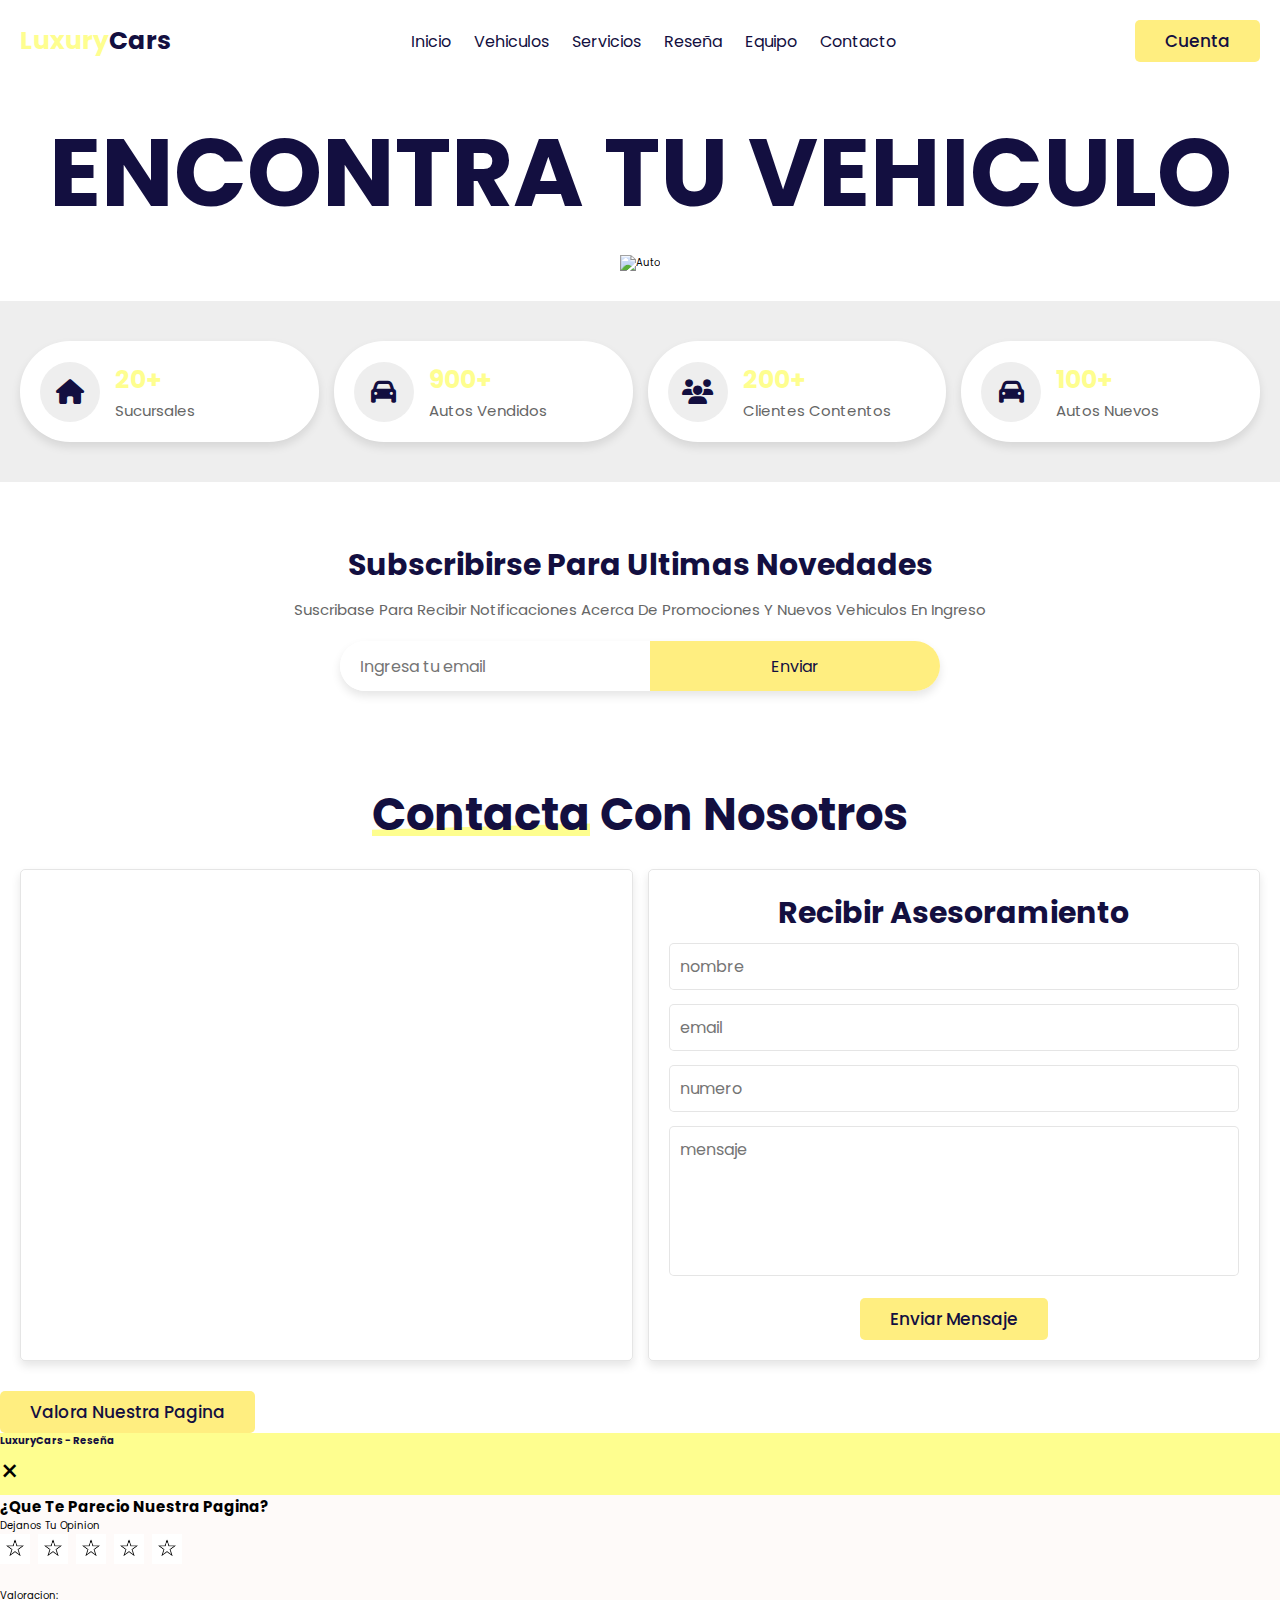
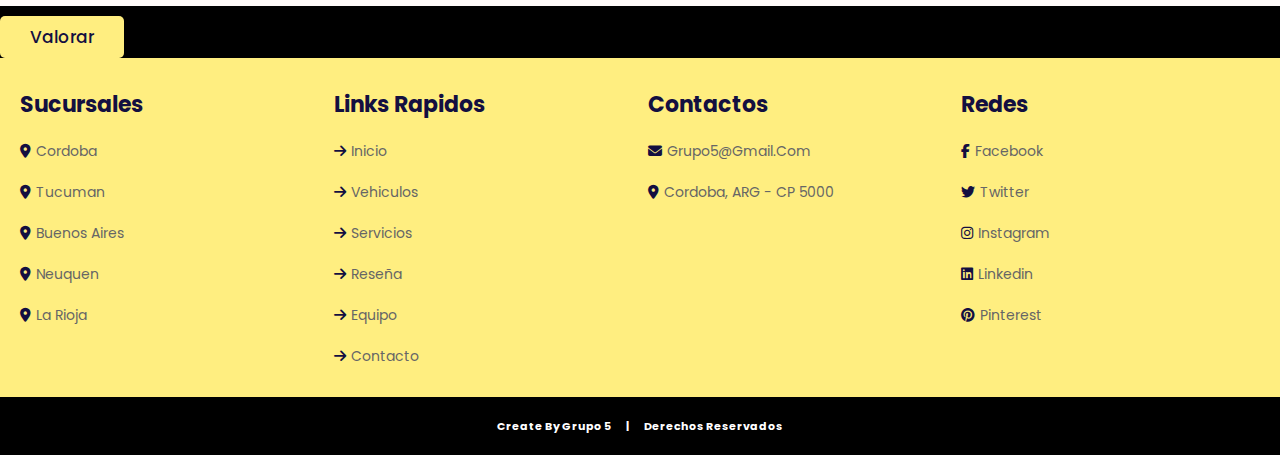
==== index.html @ 8998f9c2 "update" ====
<!DOCTYPE html>
<html lang="en">
  <head>
    <meta charset="UTF-8" />
    <meta http-equiv="X-UA-Compatible" content="IE=edge" />
    <meta name="viewport" content="width=device-width, initial-scale=1.0" />
    <title>Proyecto Final</title>
    <link
      rel="stylesheet"
      href="https://cdn.jsdelivr.net/npm/swiper@9/swiper-bundle.min.css"
    />
    <link
      href="https://cdn.jsdelivr.net/npm/bootstrap@5.3.0-alpha3/dist/css/bootstrap.min.css"
      rel="stylesheet"
      integrity="sha384-KK94CHFLLe+nY2dmCWGMq91rCGa5gtU4mk92HdvYe+M/SXH301p5ILy+dN9+nJOZ"
      crossorigin="anonymous"
    />
    <link
      rel="stylesheet"
      href="https://cdnjs.cloudflare.com/ajax/libs/font-awesome/6.4.0/css/all.min.css"
    />
    <link rel="stylesheet" href="style.css" />
  </head>

  <body>
    <!--Inicio del header-->
    <header class="header">
      <div id="menu-btn" class="fas fa-bars"></div>
      <a href="index.html" class="logo"> <span>luxury</span>Cars</a>

      <nav class="navbar">
        <a href="#home">inicio</a>
        <a href="vehiculos-destacados.html">vehiculos</a>
        <a href="servicios.html">servicios</a>
        <a id="wizard-btn" href="#">reseña</a>
        <a href="team.html#reviews-section">equipo</a>
        <a href="#contact-section">contacto</a>
      </nav>

      <div id="login-btn">
        <button class="btn">Cuenta</button>
        <i class="far fa-user"></i>
      </div>
    </header>

    <!--fin del header-->

    <!--Inicio del login-->
    <div class="login-form-container">
      <form action="">
        <span class="fas fa-times" id="close-login-form"></span>
        <h3>cliente</h3>
        <img
          src="https://i.gyazo.com/42a8d886d8dd8a9dc89864494f1a107f.png"
          alt="icono"
        />
        <p class="box2">Email: uncorreo@gmail.com</p>
        <p class="box2">Cliente: Pablo Heredia</p>
        <p class="box2">Fecha de creacion: 16/04/23</p>
        <p class="box2">Fecha de nacimiento 14/06/00</p>
        <p class="box2">Nacionalidad: Argentina</p>
        <p class="box2">Sexo: Masculino</p>
      </form>
    </div>
    <!--Fin del login-->

    <!-- Wizard -->

  <div class="wizard-form-container">
    <form action="" id="">
        <span class="fas fa-times" id="close-wizard-form"></span>
        <h3><Span>Luxury</Span>Cars</h3>
        <span>ningun campo obligatorio</span>
        <div class="box2">
            <p>Que destacarias de la pagina?</p>
            <div class="form-check">
                <input class="form-check-input" type="checkbox" value="" id="flexCheckIndeterminate">
                <label class="form-check-label text-center" for="flexCheckIndeterminate">
                    Diseño
                </label>
            </div>
            <div class="form-check">
                <input class="form-check-input" type="checkbox" value="" id="flexCheckIndeterminate">
                <label class="form-check-label text-center" for="flexCheckIndeterminate">
                    Simplicidad
                </label>
            </div>
            <div class="form-check">
                <input class="form-check-input" type="checkbox" value="" id="flexCheckIndeterminate">
                <label class="form-check-label text-center" for="flexCheckIndeterminate">
                    Utilidad de secciones
                </label>
            </div>
        </div>
        <div class="box2">
            <p>Como podriamos mejorar?</p>
            <input type="text">
        </div>
        <div class="box2">
            <p>Que marcas te gustaria ver en la pagina?</p>
            <div class="form-check">
                <input class="form-check-input" type="checkbox" value="" id="flexCheckIndeterminate">
                <label class="form-check-label text-center" for="flexCheckIndeterminate">
                    Mazda
                </label>
            </div>
            <div class="form-check">
                <input class="form-check-input" type="checkbox" value="" id="flexCheckIndeterminate">
                <label class="form-check-label text-center" for="flexCheckIndeterminate">
                    Lexus
                </label>
            </div>
            <div class="form-check">
                <input class="form-check-input" type="checkbox" value="" id="flexCheckIndeterminate">
                <label class="form-check-label text-center" for="flexCheckIndeterminate">
                    Ferrari
                </label>
            </div>
        </div>
        <div id="wizard-btn2">
            <button class="btn">Siguiente</button>
        </div>
    </form>
</div>

<div class="wizard-form-container2">
    <form action="">
        <span class="fas fa-times" id="close-wizard-form2"></span>
        <h3><Span>Luxury</Span>Cars</h3>
        <div class="box2">
            <p>Que te gustaria incluir en la pagina?</p>
            <div class="form-check">
                <input class="form-check-input" type="checkbox" value="" id="flexCheckIndeterminate">
                <label class="form-check-label text-center" for="flexCheckIndeterminate">
                    Videos
                </label>
            </div>
            <div class="form-check">
                <input class="form-check-input" type="checkbox" value="" id="flexCheckIndeterminate">
                <label class="form-check-label text-center" for="flexCheckIndeterminate">
                    Informacion de vehiculos
                </label>
            </div>
            <div class="form-check">
                <input class="form-check-input" type="checkbox" value="" id="flexCheckIndeterminate">
                <label class="form-check-label text-center" for="flexCheckIndeterminate">
                    Simulacion de compra
                </label>
            </div>
            <div class="form-check">
                <input class="form-check-input" type="checkbox" value="" id="flexCheckIndeterminate">
                <label class="form-check-label text-center" for="flexCheckIndeterminate">
                    Asistencia virtual
                </label>
            </div>
        </div>
        <div class="box2">
            <p>Pudiste ver alguna deficiencia en la pagina?</p>
            <div class="form-check">
                <input class="form-check-input" type="checkbox" value="" id="flexCheckIndeterminate">
                <label class="form-check-label text-center" for="flexCheckIndeterminate">
                    Seguridad
                </label>
            </div>
            <div class="form-check">
                <input class="form-check-input" type="checkbox" value="" id="flexCheckIndeterminate">
                <label class="form-check-label text-center" for="flexCheckIndeterminate">
                    Mala eleccion de colores
                </label>
            </div>
            <div class="form-check">
                <input class="form-check-input" type="checkbox" value="" id="flexCheckIndeterminate">
                <label class="form-check-label text-center" for="flexCheckIndeterminate">
                    Mala atencion
                </label>
            </div>
            <div class="form-check">
                <input class="form-check-input" type="checkbox" value="" id="flexCheckIndeterminate">
                <label class="form-check-label text-center" for="flexCheckIndeterminate">
                    Asistencia virtual
                </label>
            </div>
        </div>
        
        <div id="wizard-btn">
            <button class="btn" id="back">Volver</button>
        </div>
        <div id="wizard-btn3">
            <button class="btn" id="terminar">Terminar</button>
        </div>
    </form>
</div>

<div class="wizard-form-container3">
    <form action="">
        <span class="fas fa-times" id="close-wizard-form3"></span>
        <h3>Ya fue emviado</h3>
        <img src="https://i.gyazo.com/4c1de576851c428a8903ccddaac7b5ed.png" alt="icono" />
    </form>
</div>
    <!-- Wizard -->

    <!--inicio del home-->
    <section class="home" id="home">
      <h1 class="home-parallax">encontra tu vehiculo</h1>
      <img
        class="home-parallax"
        src="https://i.gyazo.com/757ea9d4577b8eec07fae5b4f39622e1.jpg"
        alt="auto"
      />
    </section>
    <!--Fin del home-->

    <!--Seccion de iconos-->
    <section class="icons-container">
      <div class="icons">
        <i class="fas fa-home"></i>
        <div class="content">
          <h3>20+</h3>
          <p>sucursales</p>
        </div>
      </div>
      <div class="icons">
        <i class="fas fa-car"></i>
        <div class="content">
          <h3>900+</h3>
          <p>autos vendidos</p>
        </div>
      </div>
      <div class="icons">
        <i class="fas fa-users"></i>
        <div class="content">
          <h3>200+</h3>
          <p>clientes contentos</p>
        </div>
      </div>
      <div class="icons">
        <i class="fas fa-car"></i>
        <div class="content">
          <h3>100+</h3>
          <p>autos nuevos</p>
        </div>
      </div>
    </section>
    <!--Fin de seccion de iconos-->

    <!-- newsletter section -->
    <section class="newsletter" id="newsletter-section">
      <h3>Subscribirse para ultimas novedades</h3>
      <p>
        Suscribase para recibir notificaciones acerca de promociones y nuevos
        vehiculos en ingreso
      </p>
      <form action="https://formsubmit.co/" id="form-api" method="POST">
        <input type="email" name="email" placeholder="Ingresa tu email" id="" />
        <input
          type="submit"
          name="Felicidades te haz suscripto al NewsLetter de LuxuryCars"
          class="subscribe"
          id="sub-form"
          value="Enviar"
        />
      </form>
    </section>
    <!-- newsletter section termina -->

    <!--contact section arranca-->

    <section class="contact" id="contact-section">
      <h1 class="heading"><span>Contacta</span> con nosotros</h1>

      <div class="row">
        <iframe
          class="map"
          src="https://www.google.com/maps/embed?pb=!1m18!1m12!1m3!1d3404.8201137155534!2d-64.17979698530627!3d-31.4190819035253!2m3!1f0!2f0!3f0!3m2!1i1024!2i768!4f13.1!3m3!1m2!1s0x9432a313dfac04e9%3A0x9fc5d13ac670e5e2!2sUTN%20cordoba!5e0!3m2!1sen!2sin!4v1680837710784!5m2!1sen!2sin"
          allowfullscreen=""
          loading="lazy"
          referrerpolicy="no-referrer-when-downgrade"
        ></iframe>

        <form action="#" id="contact-form">
          <h3>Recibir Asesoramiento</h3>
          <input type="text" placeholder="nombre" id="name" class="box" />
          <input type="email" placeholder="email" id="email" class="box" />
          <input type="text" placeholder="numero" id="phone" class="box" />
          <textarea
            placeholder="mensaje"
            class="box"
            cols="30"
            rows="10"
            id="message"
          ></textarea>

          <input
            type="submit"
            value="Enviar Mensaje"
            id="btn-submit"
            class="btn btn-primary"
          />
        </form>
      </div>
    </section>
    <!-- Modal Rating -->

    <div class="btn-container">
      <!-- Button to Open the Modal -->
      <button
        type="button"
        class="btn btn-primary border-0"
        data-bs-toggle="modal"
        data-bs-target="#review-modal"
      >
        Valora nuestra pagina
      </button>

      <!-- The Modal -->
      <div class="modal-container">
        <div class="modal" id="review-modal">
          <div class="modal-dialog modal-sm modal-dialog-centered rounded-2">
            <div class="modal-content">
              <!-- Modal Header -->
              <div class="modal-header">
                <h4 class="modal-title">LuxuryCars - Reseña</h4>
                <button type="button" class="close" data-bs-dismiss="modal">
                  &times;
                </button>
              </div>

              <!-- Modal body -->
              <div class="modal-body text-center">
                <h2 class="mt-3">¿Que te parecio nuestra pagina?</h2>
                <p class="fs-3 mt-4">Dejanos tu opinion</p>
              </div>

              <!-- rate start -->
              <div class="rating text-center">
                <span class="star" data-value="1"></span>
                <span class="star" data-value="2"></span>
                <span class="star" data-value="3"></span>
                <span class="star" data-value="4"></span>
                <span class="star" data-value="5"></span>
              </div>

              <div class="rating-value px-3">
                <span class="fs-1">Valoracion: </span>
                <span id="value"></span>
              </div>

              <!-- Modal footer -->
              <div class="modal-footer">
                <button
                  type="button"
                  class="btn btn-primary"
                  id="rate-btn"
                  data-bs-dismiss="modal"
                >
                  Valorar
                </button>
              </div>
            </div>
          </div>
        </div>
      </div>
    </div>

    <!-- footer section arranca -->

    <section class="footer-links">
      <div class="box-container">
        <div class="box">
          <h3>sucursales</h3>
          <a href="https://goo.gl/maps/5ddkVGVnA4AnUDqe9" target="_blank"
            ><i class="fas fa-map-marker-alt"></i>Cordoba</a
          >
          <a href="https://goo.gl/maps/9b5gKTmKqFhoRiubA" target="_blank"
            ><i class="fas fa-map-marker-alt"></i>Tucuman</a
          >
          <a href="https://goo.gl/maps/ncvTrFpETRkFUuvx7" target="_blank"
            ><i class="fas fa-map-marker-alt"></i>Buenos Aires</a
          >
          <a href="https://goo.gl/maps/5QycBs4EfXmh57uF7" target="_blank"
            ><i class="fas fa-map-marker-alt"></i>Neuquen</a
          >
          <a href="https://goo.gl/maps/nyRhhGP4ZqBVGTVk7" target="_blank"
            ><i class="fas fa-map-marker-alt"></i>La Rioja</a
          >
        </div>

        <div class="box">
          <h3>links rapidos</h3>
          <a href="#home"><i class="fas fa-arrow-right"></i>inicio</a>
          <a href="vehiculos-destacados.html"
            ><i class="fas fa-arrow-right"></i>vehiculos</a
          >
          <a href="servicios.html"
            ><i class="fas fa-arrow-right"></i>servicios</a
          >
          <a href="#"><i class="fas fa-arrow-right"></i>reseña</a>
          <a href="team.html#reviews-section"
            ><i class="fas fa-arrow-right"></i>equipo</a
          >
          <a href="#contact-section"
            ><i class="fas fa-arrow-right"></i>contacto</a
          >
        </div>

        <div class="box">
          <h3>Contactos</h3>
          <a
            href="https://mail.google.com/mail/u/0/#inbox?compose=CllgCJlJVjvQDpDJNtzPNrDGWWCFHrfGzRqVjMXjRcXxXJBLThShTWfPDsSmpCMgmPLQvMhwNVq"
            target="_blank"
            ><i class="fas fa-envelope"></i>Grupo5@gmail.com</a
          >
          <a href="https://goo.gl/maps/5ddkVGVnA4AnUDqe9"
            ><i class="fas fa-map-marker-alt"></i>Cordoba, ARG - CP 5000</a
          >
        </div>

        <div class="box">
          <h3>redes</h3>
          <a href="https://www.facebook.com/" target="__blank"
            ><i class="fab fa-facebook-f"></i>facebook</a
          >
          <a href="https://twitter.com/" target="__blank"
            ><i class="fab fa-twitter"></i>twitter</a
          >
          <a href="https://www.instagram.com/" target="__blank"
            ><i class="fab fa-instagram"></i>instagram</a
          >
          <a href="https://www.linkedin.com/" target="__blank"
            ><i class="fab fa-linkedin"></i>linkedin</a
          >
          <a href="https://ar.pinterest.com/" target="__blank"
            ><i class="fab fa-pinterest"></i>pinterest</a
          >
        </div>
      </div>
    </section>
    <footer class="footer-credit">
      <span> create by grupo 5 </span> | <span> derechos reservados </span>
    </footer>
    <script src="https://code.jquery.com/jquery-3.6.0.min.js"></script>
    <script
      src="https://cdn.jsdelivr.net/npm/bootstrap@5.3.0-alpha3/dist/js/bootstrap.bundle.min.js"
      integrity="sha384-ENjdO4Dr2bkBIFxQpeoTz1HIcje39Wm4jDKdf19U8gI4ddQ3GYNS7NTKfAdVQSZe"
      crossorigin="anonymous"
    ></script>
    <script src="https://cdn.jsdelivr.net/npm/swiper@9/swiper-bundle.min.js"></script>
    <script src="./index.js"></script>
    <script src="rate.js"></script>
  </body>
</html>
---- style.css ----
@import url("https://fonts.googleapis.com/css2?family=Poppins:wght@100;300;400;500;600&display=swap");

:root {
  --light-yellow: #fefe8f;
  --yellow: #ffee80;
  --black-footer: #000000;
  --black: #130f40;
  --light-color: #666;
  --white: #fefaf9;
  --border: 0.1rem solid rgba(0, 0, 0, 0.1);
  --box-shadow: 0 0.5rem 1rem rgba(0, 0, 0, 0.1);
  --box-color-2: #e2e2da;
}

a {
  text-decoration: none;
}

* {
  font-family: "Poppins", sans-serif;
  margin: 0;
  padding: 0;
  box-sizing: border-box;
  outline: none;
  border: none;
  text-decoration: none;
  text-transform: capitalize;
  transition: all 0.2s linear;
}
body {
  padding: 0 !important;
}
html {
  font-size: 62.5%;
  overflow-x: hidden;
  scroll-padding-top: 7rem;
  scroll-behavior: smooth;
}

section {
  padding: 2rem 9%;
}

.heading {
  text-align: center;
  padding-bottom: 2rem;
  font-size: 4.5rem;
  color: var(--black);
}

.heading span {
  position: relative;
  z-index: 0;
}

.heading span::before {
  content: "";
  position: absolute;
  bottom: 1rem;
  left: 0;
  width: 100%;
  height: 100%;
  z-index: -1;
  background: var(--light-yellow);
  clip-path: polygon(0 90%, 100% 80%, 100% 100%, 0% 100%);
}

.btn {
  display: inline-block;
  margin-top: 1rem;
  border-radius: 0.5rem;
  background: var(--yellow);
  color: var(--black);
  font-weight: 500;
  font-size: 1.7rem;
  cursor: pointer;
  padding: 0.8rem 3rem;
}

.btn:hover {
  background: var(--light-yellow);
}

.header {
  position: fixed;
  top: 0;
  left: 0;
  right: 0;
  z-index: 999;
  background: #fff;
  display: flex;
  align-items: center;
  justify-content: space-between;
  padding: 3rem 9%;
}

.header .logo {
  font-size: 2.5rem;
  color: var(--black);
  font-weight: bolder;
}

.header .logo span {
  color: var(--light-yellow);
}

.header .navbar a {
  font-size: 1.6rem;
  margin: 0 1rem;
  color: var(--black);
}

.header .navbar a:hover {
  color: var(--light-yellow);
}

.header .btn {
  margin-top: 0;
}

.header #login-btn i {
  font-size: 2.5rem;
  color: var(--light-color);
  cursor: pointer;
  display: none;
}

#menu-btn {
  font-size: 2.5rem;
  color: var(--light-color);
  cursor: pointer;
  display: none;
}

.header.active {
  box-shadow: var(--box-shadow);
  padding: 2rem 9%;
}

/* Parte Responsive*/

@media (max-width: 991px) {
  html {
    font-size: 55.5%;
  }
}

.header {
  padding: 2rem;
}

section {
  padding: 2rem;
}

/*Desplegar menu*/

@media (max-width: 905px) {
  .header.active {
    box-shadow: var(--box-shadow);
    padding: 2rem 4%;
  }
}

@media (max-width: 782px) {
  #menu-btn {
    font-size: 2.5rem;
    color: var(--light-color);
    cursor: pointer;
    display: block;
  }

  /*Desplegar menu*/

  #menu-btn.fa-times {
    transform: rotate(188deg);
  }

  /* Solucion del navbar responsive */
  .navbar {
    flex-direction: column;
    display: inline;
  }
  /* Solucion del navbar responsive */
  .header #login-btn i {
    font-size: 2.5rem;
    color: var(--light-color);
    cursor: pointer;
    display: block;
  }

  .header #login-btn .btn {
    display: none;
  }

  .header .navbar {
    position: absolute;
    top: 99%;
    left: 0;
    right: 0;
    background: #fff;
    border-top: var(--border);
    clip-path: polygon(0 0, 100% 0, 100% 0, 0 0);
  }

  .header .navbar.active {
    clip-path: polygon(0 0, 100% 0, 100% 100%, 0% 100%);
  }

  .header .navbar a {
    display: block;
    margin: 2rem;
    font-size: 2rem;
  }
}

@media (max-width: 450px) {
  html {
    font-size: 50%;
  }

  .heading {
    font-size: 3rem;
  }
}

/*Parte Responsive */
/* Inicio de estilos solo del form y elementos*/

.login-form-container {
  position: fixed;
  top: -105%;
  left: 0;
  z-index: 1000;
  height: 100%;
  width: 100%;
  background: rgba(255, 255, 255, 0.9);
  display: flex;
  align-items: center;
  justify-content: center;
  opacity: 0;
}

.login-form-container.active {
  top: 0;
  opacity: 1;
}

.login-form-container form {
  padding: 2rem;
  margin: 2rem;
  border-radius: 0.5rem;
  box-shadow: var(--box-shadow);
  background: #fff;
  border: var(--border);
  text-align: center;
  width: 40rem;
}

.login-form-container form .btn {
  display: block;
  width: 100%;
  margin: 0.5rem 0;
}

.login-form-container form .buttons {
  display: flex;
  align-items: center;
  gap: 1rem;
}

.login-form-container form h3 {
  color: var(--black);
  font-size: 2.5rem;
  padding-bottom: 1rem;
  text-transform: uppercase;
}

.login-form-container form .box {
  margin: 0.7rem 0;
  width: 100%;
  text-transform: none;
  color: var(--black);
  font-size: 1.6rem;
  padding: 1rem 1.2rem;
  border: var(--border);
  border-radius: 0.5rem;
}

.login-form-container form .box2 {
  margin: 0.7rem 0;
  width: 100%;
  text-transform: none;
  color: var(--black);
  background-color: var(--box-color-2);
  font-size: 1.6rem;
  padding: 1rem 1.2rem;
  border: var(--border);
  border-radius: 0.5rem;
}

.login-form-container form p {
  padding: 1rem 0;
  font-size: 1.5rem;
  color: var(--light-color);
}

.login-form-container #close-login-form {
  top: 5.5rem;
  right: 2.5rem;
  padding-left: 95%;
  font-size: 3rem;
  color: var(--black);
  cursor: pointer;
}

.login-form-container form p a {
  color: var(--light-yellow);
  text-decoration: underline;
}

/* fin de estilos solo del form y elementos*/

/* Inicio del home */
.home {
  padding-top: 10rem;
  text-align: center;
  overflow-x: hidden;
}

.home h1 {
  font-size: 7.5vw;
  text-transform: uppercase;
  color: var(--black);
}

.home img {
  width: 100%;
  margin: 1rem 0;
}

/* Fin del home */

/*Iconos*/
.icons-container {
  padding-top: 4rem;
  padding-bottom: 4rem;
  display: grid;
  grid-template-columns: repeat(auto-fit, minmax(25rem, 1fr));
  gap: 1.5rem;
  background: #eee;
}

.icons-container .icons {
  display: flex;
  align-items: center;
  gap: 1.5rem;
  padding: 2rem;
  background: #fff;
  box-shadow: var(--box-shadow);
  border-radius: 5rem;
}

.icons-container .icons i {
  height: 6rem;
  width: 6rem;
  line-height: 6rem;
  font-size: 2.5rem;
  border-radius: 50%;
  background: #eee;
  color: var(--black);
  text-align: center;
}

.icons-container .icons .content h3 {
  color: var(--light-yellow);
  font-size: 2.5rem;
}

.icons-container .icons .content p {
  color: var(--light-color);
  font-size: 1.5rem;
}
/*Iconos*/

/*Seccion de vehiculos*/
.vehicles .vehicles-slider {
  padding-bottom: 5rem;
}

.vehicles .vehicles-slider .box {
  text-align: center;
}

.vehicles .vehicles-slider .box img {
  width: 100%;
  opacity: 0.5;
  transform: scale(0.8);
}

.vehicles .vehicles-slider .box .content {
  transform: scale(0);
  padding-top: 1rem;
}

.vehicles .vehicles-slider .swiper-slide-active img {
  opacity: 1;
  transform: scale(1);
}

.vehicles .vehicles-slider .swiper-slide-active .content {
  transform: scale(1);
  padding-top: 1rem;
}

.vehicles .vehicles-slider .box .content h3 {
  font-size: 2.5rem;
  color: var(--black);
}

.vehicles .vehicles-slider .box .content .price {
  font-size: 2.5rem;
  color: var(--light-yellow);
  padding: 1rem 0;
  font-weight: bolder;
}

.vehicles .vehicles-slider .box .content .price span {
  font-size: 1.7rem;
  color: var(--light-color);
  font-weight: normal;
}

.vehicles .vehicles-slider .box .content p {
  font-size: 1.6rem;
  padding: 1rem;
  padding-top: 1.5rem;
  border-top: var(--border);
  color: var(--light-color);
}

.vehicles .vehicles-slider .box .content .price p span {
  color: var(--light-yellow);
  font-size: 0.8rem;
  padding: 0 0.5rem;
}

.swiper-pagination-bullet {
  display: none;
}

/*Seccion de vehiculos*/

/*services section inicio riki*/
.container {
  text-align: center;
  padding: 2rem;
  border-radius: 0.5rem;
  box-shadow: vard(--box-shadow);
  border: var(--border);
}

.services .box-container {
  display: grid;
  grid-template-columns: repeat(auto-fit, minmax(35rem, 1fr));
  gap: 1.5rem;
}

.services .box-container .box {
  text-align: center;
  padding: 2rem;
  border-radius: 0.5rem;
  box-shadow: vard(--box-shadow);
  border: var(--border);
}

.services .box-container .box i {
  height: 6rem;
  width: 6rem;
  line-height: 6rem;
  font-size: 2.5rem;
  color: var(--black);
  background: var(--light-yellow);
  border-radius: 50%;
  margin-bottom: 1rem;
}

.services .box-container .box h3 {
  color: var(--black);
  font-size: 2.2rem;
}

.services .box-container .box p {
  color: var(--light-color);
  font-size: 1.4rem;
  padding: 1rem 0;
  line-height: 1.8;
}

.services .box-container .boxVentas:hover h3 {
  color: #fff;
}

.services .box-container .boxVentas:hover p {
  color: #eee;
}
.boxVentas:hover {
  background: var(--black);
}
/*services section fin*/

/*featured section inicio*/
.featured .featured-slider {
  padding: 1rem;
  padding-bottom: 4rem;
}

.featured .featured-slider .box {
  text-align: center;
  padding: 2rem;
  box-shadow: var(--box-shadow);
  border: var(--border);
  border-radius: 0.5rem;
  display: flex;
  flex-direction: column;
  width: 50rem;
  height: 50rem;
}

.featured .featured-slider .box img {
  width: 100%;
  padding: 2rem;
  min-height: 272px;
}

.featured .featured-slider .box:hover img {
  transform: scale(0.9);
}

.featured .featured-slider .box h3 {
  font-size: 2.2rem;
  color: var(--black);
}

.featured .featured-slider .box .stars {
  padding: 1rem 0;
}

.featured .featured-slider .box .stars i {
  font-size: 1.7rem;
  color: var(--light-yellow);
}

.featured .featured-slider .box .price {
  font-size: 2.5rem;
  color: var(--black);
}

#checkBtn {
  display: flex;
  justify-content: center;
}

.Espacio {
  height: 100px;
}
/*autos modal*/
.info-container {
  position: fixed;
  top: -105%;
  left: 0;
  z-index: 1000;
  height: 100%;
  width: 100%;
  background: rgba(255, 255, 255, 0.9);
  display: flex;
  align-items: center;
  justify-content: center;
  opacity: 0;
}

.info-container.active {
  top: 0;
  opacity: 1;
}

.info-container form {
  height: 600PX;
  padding: 2rem;
  border-radius: 0.5rem;
  box-shadow: var(--box-shadow);
  background: #fff;
  border: var(--border);
  width: 800PX;
}
.visual {
  height: 150px;
  width: 400px;
  display: flex;
  position: relative;
  left: 25%;
}
.info1 {
  margin: 0.7rem 3px;
  text-transform: none;
  color: var(--black);
  background-color: var(--box-color-2);
  font-size: 1.6rem;
  padding: 1rem 1.2rem;
  border: var(--border);
  border-radius: 0.5rem;
  align-items: center;
  display: flex;
  justify-content: center;
}
.info2 {
  margin: 0.7rem 2;
  width: 50%;
  text-transform: none;
  color: var(--black);
  background-color: var(--box-color-2);
  font-size: 1.6rem;
  padding: 1rem 1.2rem;
  border: var(--border);
  border-radius: 0.5rem;
  align-items: center;
  display: flex;
  justify-content: center;
}

.modalbtn {
 height: 43px;
 width: 40%;
 position: relative;
 left: 40px;
  display: flex;
  margin: 0.7rem 2;
  border-radius: 0.5rem;
  background: var(--light-yellow);
  color: var(--black);
  font-weight: 500;
  font-size: 1.6rem;
  cursor: pointer;
  padding: 1rem 1.2rem;

}
.info-container form .btn {
  display: block;
  width: 100%;
  margin: 0.5rem 0;
}

.info-container form .buttons {
  display: flex;
  align-items: center;
  gap: 1rem;
}

.info-container form h3 {
  color: var(--black);
  font-size: 2.5rem;
  text-transform: uppercase;
}

.tImg{
  position: relative;
  bottom: 30px;
  height: 200PX;
}

.info-container form p {
  padding: 1rem 0;
  font-size: 1.5rem;
  color: black;
}

.info-container #close-info-container {
  top: 5.5rem;
  right: 2.5rem;
  padding-left: 95%;
  font-size: 3rem;
  color: var(--black);
  cursor: pointer;
}

/*autos modal*/
/*featured section fin riki*/

/* newsletter Section Inicio */

.newsletter {
  padding: 6rem 2rem;
  text-align: center;
  background: url(../image/letter-bg.png) no-repeat;
  background-size: cover;
}

.newsletter h3 {
  color: var(--black);
  font-size: 3rem;
}

.newsletter p {
  color: var(--light-color);
  font-size: 1.5rem;
  padding: 1rem 0;
}

.newsletter form {
  margin: 1rem auto;
  max-width: 60rem;
  height: 5rem;
  display: flex;
  box-shadow: var(--box-shadow);
  overflow: hidden;
  border-radius: 5rem;
}

.newsletter form input[type="email"] {
  height: 100%;
  width: 100%;
  font-size: 1.6rem;
  color: var(--black);
  text-transform: none;
  padding: 0 2rem;
}

.newsletter form input[type="submit"] {
  height: 100%;
  width: 100%;
  font-size: 1.6rem;
  color: var(--black);
  background: var(--yellow);
  cursor: pointer;
}

.newsletter form input[type="submit"]:hover {
  background: var(--light-yellow);
}

/* Newsletter section fin */

/* Review Section Inicio */
.reviews .reviews-slider {
  padding-bottom: 3rem;
}

.reviews .reviews-slider .box {
  padding: 2rem;
  margin: 2rem 0;
  text-align: center;
}

.reviews .reviews-slider .box img {
  height: 7rem;
  width: 7rem;
  border-radius: 50%;
  margin-bottom: 1rem;
}

.reviews .reviews-slider .box:hover {
  transform: scale(1.05);
}

.reviews .reviews-slider .box .content p {
  font-size: 1.4rem;
  color: var(--light-color);
  padding: 1rem 0;
}

.reviews .reviews-slider .box .content h3 {
  font-size: 2.2rem;
  color: var(--black);
}

.reviews .reviews-slider .box .content .stars i {
  font-size: 1.7rem;
  color: var(--light-yellow);
}

/*Review Section Fin */

/* style-contact */

.contact .row {
  display: flex;
  flex-wrap: wrap;
  gap: 1.5rem;
}

.contact .row .map {
  flex: 1 1 42rem;
  width: 100%;
  padding: 2rem;
  border: var(--border);
  border-radius: 0.5rem;
  box-shadow: var(--box-shadow);
}

.contact .row form {
  flex: 1 1 42rem;
  padding: 2rem;
  border: var(--border);
  border-radius: 0.5rem;
  box-shadow: var(--box-shadow);
  text-align: center;
}

.contact .row form h3 {
  font-size: 3rem;
  color: var(--black);
}

.contact .row form .box {
  margin: 0.7rem 0;
  width: 100%;
  border: var(--border);
  padding: 1rem;
  font-size: 1.6rem;
  color: var(--black);
  text-transform: none;
  border-radius: 0.5rem;
}

.contact .row form textarea {
  height: 15rem;
  resize: none;
  position: relative;
}

.btn-container button:hover {
  color: var(--black);
}

#textareaError {
  display: none;
  font-size: 2rem;
  position: absolute;
  background-color: #dc1221;
  padding: 0.5rem 0.7rem;
  border-radius: 5px;
  top: 0;
  left: 0;
  z-index: 10;
}

.btn-primary {
  border: none;
}
.btn-primary:active {
  background-color: var(--light-yellow) !important;
}

/* modal style */
.modal-header {
  background-color: var(--light-yellow);
  color: var(--black);
}
.close {
  font-size: 3rem;
  background-color: transparent;
}
.modal-footer {
  background-color: var(--black-footer);
  color: white;
}
.modal-content {
  background-color: var(--white);
  color: black;
}

.btn-secondary {
  border-color: #f9d806;
}

.btn-secondary:hover {
  color: white;
}

/* stars */

.rating {
  display: inline-block;
}

.star {
  display: inline-block;
  width: 30px;
  height: 30px;
  background-image: url([data-uri]);
  background-size: contain;
  background-repeat: no-repeat;
  margin-right: 5px;
  cursor: pointer;
}

.star:hover,
.star.selected {
  background-image: url([data-uri]);
}

.rating-value {
  margin-top: 10px;
}

#value {
  font-weight: bold;
  font-size: 18px;
  margin-left: 5px;
}

/* style-footer */

.footer-links {
  background: var(--yellow);
}

.footer-links .box-container {
  display: grid;
  grid-template-columns: repeat(auto-fit, minmax(25rem, 1fr));
  gap: 1.5rem;
}

.footer-links .box-container .box h3 {
  color: var(--black);
  font-size: 2.2rem;
  padding: 1rem 0;
}

.footer-links .box-container .box a {
  color: var(--light-color);
  font-size: 1.4rem;
  display: block;
  padding: 1rem 0;
}

.footer-links .box-container .box a i {
  padding-right: 0.5rem;
  color: var(--black);
}

.footer-links .box-container .box a:hover i {
  padding-right: 2rem;
}

/* footer credit */

.footer-credit {
  text-align: center;
  color: white;
  font-weight: bold;
  border-top: var(--border);
  background-color: var(--black-footer);
  padding: 2rem;
  font-size: 1.1rem;
}

.footer-credit span {
  margin: 0 1%;
}

/* Wizard 1*/

.wizard-form-container {
  position: fixed;
  top: -105%;
  left: 0;
  z-index: 1000;
  height: 100%;
  width: 100%;
  background: rgba(255, 255, 255, 0.9);
  display: flex;
  align-items: center;
  justify-content: center;
  opacity: 0;
}

.wizard-form-container.active {
  top: 0;
  opacity: 1;
}

.wizard-form-container form {
  padding: 2rem;
  margin: 2rem;
  border-radius: 0.5rem;
  box-shadow: var(--box-shadow);
  background: #fff;
  border: var(--border);
  text-align: center;
  width: 40rem;
}
.wizard-form-container form h3 span{
  color: var(--yellow);
}

.wizard-form-container form .btn {
  display: block;
  width: 100%;
  margin: 0.5rem 0;
}

.wizard-form-container form .buttons {
  display: flex;
  align-items: center;
  gap: 1rem;
}

.wizard-form-container form h3 {
  color: var(--black);
  font-size: 2.5rem;
  padding-bottom: 1rem;
}

.wizard-form-container form .box2 {
  margin: 0.7rem 0;
  width: 100%;
  text-transform: none;
  color: var(--black);
  background-color: var(--box-color-2);
  font-size: 1.6rem;
  padding: 1rem 1.2rem;
  border: var(--border);
  border-radius: 0.5rem;
}

.wizard-form-container form p {
  padding: 1rem 0;
  font-size: 1.5rem;
  color: var(--light-color);
}

.wizard-form-container #close-wizard-form {
  top: 5.5rem;
  right: 2.5rem;
  padding-left: 95%;
  font-size: 3rem;
  color: var(--black);
  cursor: pointer;
}

.wizard-form-container form p a {
  color: var(--yellow);
  text-decoration: underline;
}

/* Wizard 1*/

/* Wizard 2*/

.wizard-form-container2 {
  position: fixed;
  top: -105%;
  left: 0;
  z-index: 1000;
  height: 100%;
  width: 100%;
  background: rgba(255, 255, 255, 0.1);
  display: flex;
  align-items: center;
  justify-content: center;
  opacity: 0;
}

.wizard-form-container2.active {
  top: 0;
  opacity: 1;
}

.wizard-form-container2 form {
  padding: 2rem;
  margin: 2rem;
  border-radius: 0.5rem;
  box-shadow: var(--box-shadow);
  background: #fff;
  border: var(--border);
  text-align: center;
  width: 40rem;
}

.wizard-form-container2 form h3 span{
  color: var(--yellow);
}


.wizard-form-container2 form .btn {
  display: block;
  width: 100%;
  margin: 0.5rem 0;
}

.wizard-form-container2 form .buttons {
  display: flex;
  align-items: center;
  gap: 1rem;
}

.wizard-form-container2 form h3 {
  color: var(--black);
  font-size: 2.5rem;
  padding-bottom: 1rem;
}

.wizard-form-container2 form .box2 {
  margin: 0.7rem 0;
  width: 100%;
  text-transform: none;
  color: var(--black);
  background-color: var(--box-color-2);
  font-size: 1.6rem;
  padding: 1rem 1.2rem;
  border: var(--border);
  border-radius: 0.5rem;
}

.wizard-form-container2 form p {
  padding: 1rem 0;
  font-size: 1.5rem;
  color: var(--light-color);
}

.wizard-form-container2 #close-wizard-form2 {
  top: 5.5rem;
  right: 2.5rem;
  padding-left: 95%;
  font-size: 3rem;
  color: var(--black);
  cursor: pointer;
}

.wizard-form-container2 form p a {
  color: var(--yellow);
  text-decoration: underline;
}

/* Wizard 2*/


/* Wizard 3*/

.wizard-form-container3 {
  position: fixed;
  top: 105%;
  left: 0;
  z-index: 1000;
  height: 100%;
  width: 100%;
  background: rgba(255, 255, 255, 0.9);
  display: flex;
  align-items: center;
  justify-content: center;
  opacity: 0;
}

.wizard-form-container3.active {
  top: 0;
  opacity: 1;
}

.wizard-form-container3 form {
  padding: 2rem;
  margin: 2rem;
  border-radius: 0.5rem;
  box-shadow: var(--box-shadow);
  background: #fff;
  border: var(--border);
  text-align: center;
  width: 40rem;
}

.wizard-form-container3 form h3 span{
  color: var(--yellow);
}

.wizard-form-container3 form h3 {
  color: var(--black);
  font-size: 2.5rem;
  padding-bottom: 1rem;
}

.wizard-form-container3 #close-wizard-form3 {
  top: 5.5rem;
  right: 2.5rem;
  padding-left: 95%;
  font-size: 3rem;
  color: var(--black);
  cursor: pointer;
}

.wizard-form-container3 form p a {
  color: var(--yellow);
  text-decoration: underline;
}

.wizard-form-container3 img{
  height: 45rem;
  width: 45rem;
}

/* Wizard 3*/
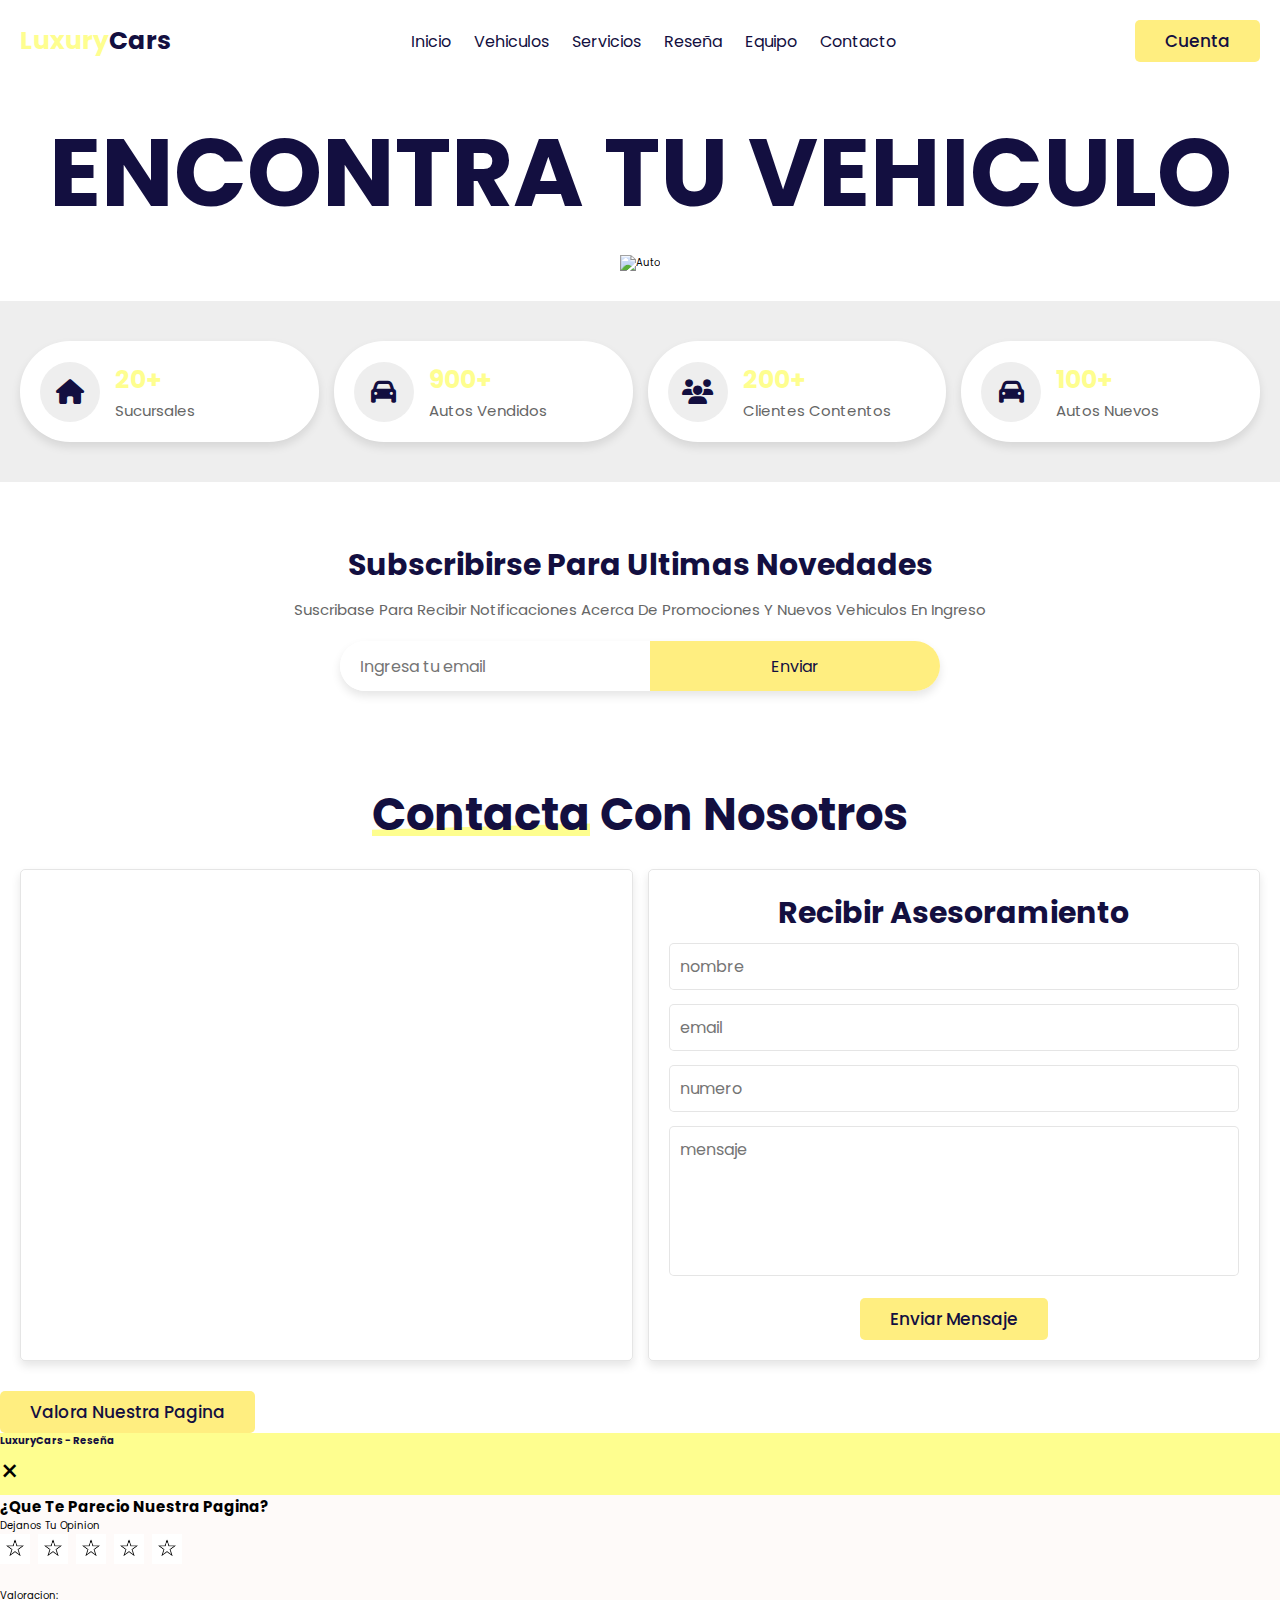
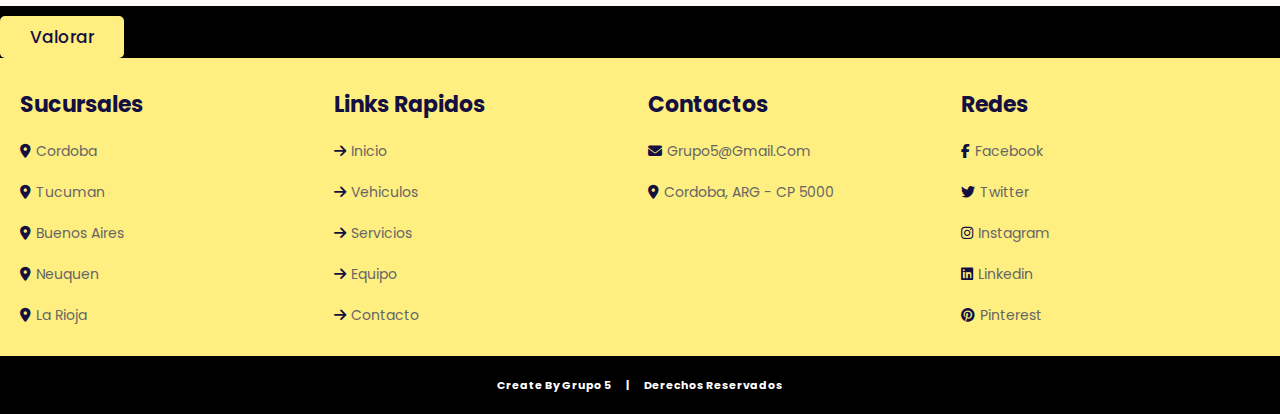
==== commit 58548c14: "update" ====
--- a/index.html
+++ b/index.html
@@ -395,7 +395,6 @@
           <a href="servicios.html"
             ><i class="fas fa-arrow-right"></i>servicios</a
           >
-          <a href="#"><i class="fas fa-arrow-right"></i>reseña</a>
           <a href="team.html#reviews-section"
             ><i class="fas fa-arrow-right"></i>equipo</a
           >
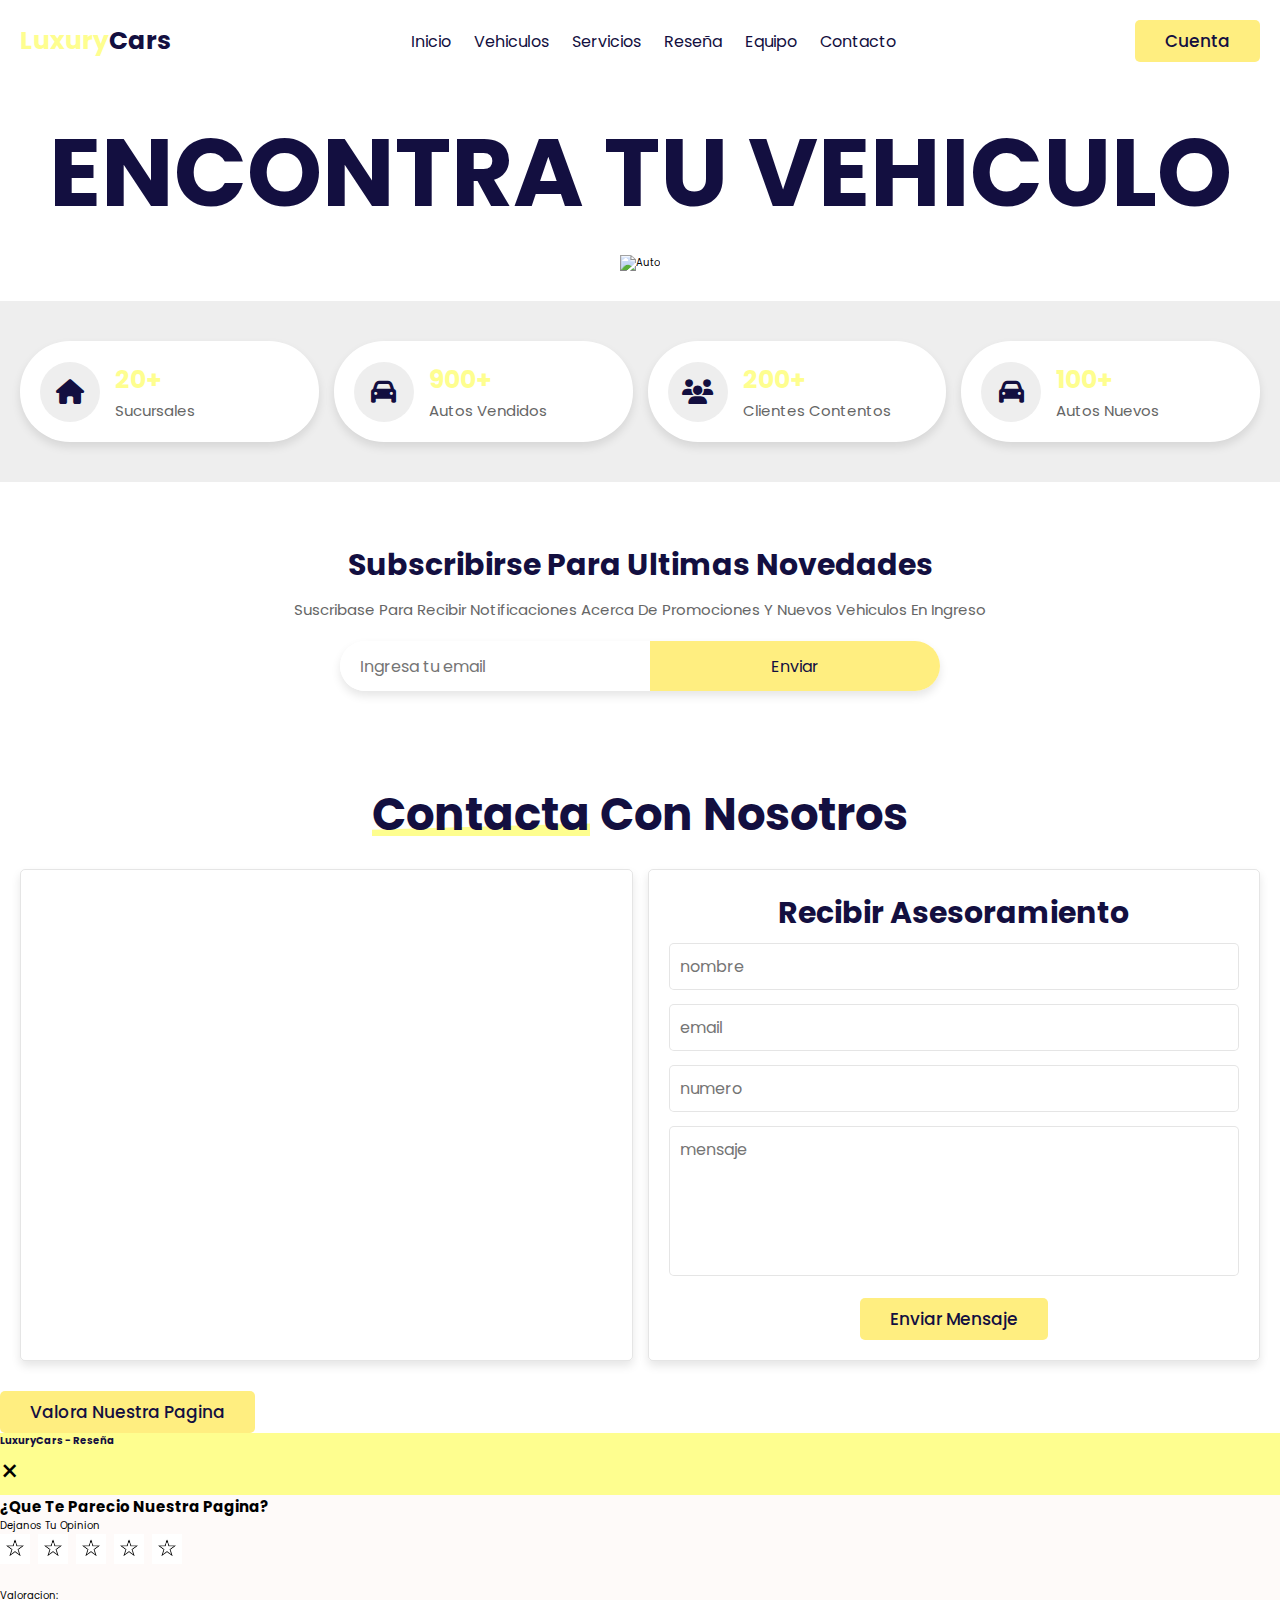
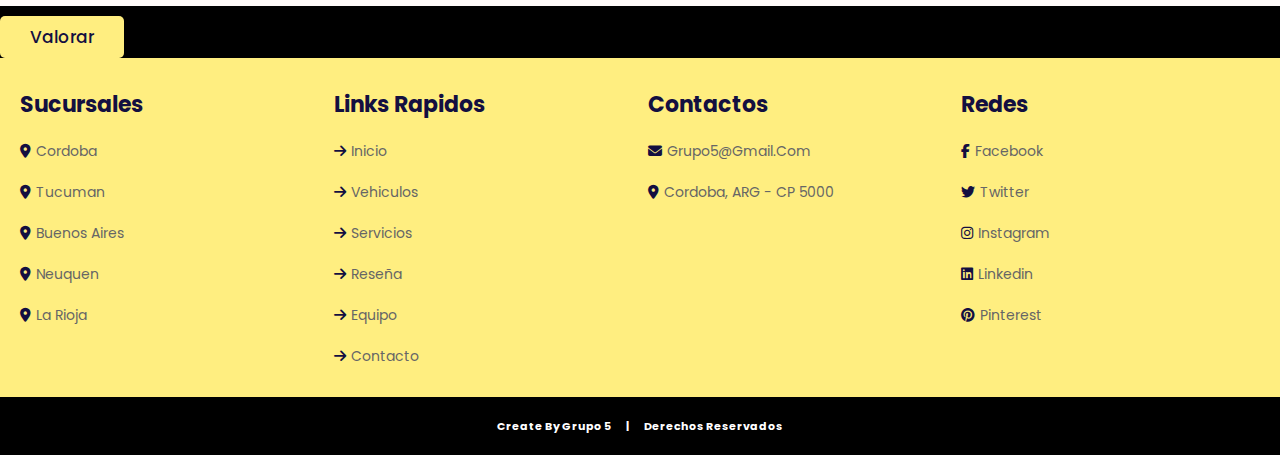
==== commit 141b59d1: "Merge branch 'main' into neyan-branch" ====
--- a/index.html
+++ b/index.html
@@ -20,7 +20,8 @@
       href="https://cdnjs.cloudflare.com/ajax/libs/font-awesome/6.4.0/css/all.min.css"
     />
     <link rel="stylesheet" href="style.css" />
-  </head>
+
+  <!-- jQuery -->
 
   <body>
     <!--Inicio del header-->
@@ -70,7 +71,6 @@
     <form action="" id="">
         <span class="fas fa-times" id="close-wizard-form"></span>
         <h3><Span>Luxury</Span>Cars</h3>
-        <span>ningun campo obligatorio</span>
         <div class="box2">
             <p>Que destacarias de la pagina?</p>
             <div class="form-check">
@@ -395,6 +395,7 @@
           <a href="servicios.html"
             ><i class="fas fa-arrow-right"></i>servicios</a
           >
+          <a href="#"><i class="fas fa-arrow-right"></i>reseña</a>
           <a href="team.html#reviews-section"
             ><i class="fas fa-arrow-right"></i>equipo</a
           >
@@ -444,8 +445,12 @@
       integrity="sha384-ENjdO4Dr2bkBIFxQpeoTz1HIcje39Wm4jDKdf19U8gI4ddQ3GYNS7NTKfAdVQSZe"
       crossorigin="anonymous"
     ></script>
+    <!-- swiper script -->
     <script src="https://cdn.jsdelivr.net/npm/swiper@9/swiper-bundle.min.js"></script>
+
+    <!-- archivos js -->
     <script src="./index.js"></script>
     <script src="rate.js"></script>
+    <script></script>
   </body>
 </html>
--- a/style.css
+++ b/style.css
@@ -35,6 +35,10 @@
   overflow-x: hidden;
   scroll-padding-top: 7rem;
   scroll-behavior: smooth;
+}
+
+body {
+  padding: 0 !important;
 }
 
 section {
@@ -585,13 +589,13 @@
 }
 
 .info-container form {
-  height: 600PX;
+  height: 600px;
   padding: 2rem;
   border-radius: 0.5rem;
   box-shadow: var(--box-shadow);
   background: #fff;
   border: var(--border);
-  width: 800PX;
+  width: 800px;
 }
 .visual {
   height: 150px;
@@ -629,10 +633,10 @@
 }
 
 .modalbtn {
- height: 43px;
- width: 40%;
- position: relative;
- left: 40px;
+  height: 43px;
+  width: 40%;
+  position: relative;
+  left: 40px;
   display: flex;
   margin: 0.7rem 2;
   border-radius: 0.5rem;
@@ -642,7 +646,6 @@
   font-size: 1.6rem;
   cursor: pointer;
   padding: 1rem 1.2rem;
-
 }
 .info-container form .btn {
   display: block;
@@ -662,10 +665,10 @@
   text-transform: uppercase;
 }
 
-.tImg{
+.tImg {
   position: relative;
   bottom: 30px;
-  height: 200PX;
+  height: 200px;
 }
 
 .info-container form p {
@@ -691,8 +694,6 @@
 .newsletter {
   padding: 6rem 2rem;
   text-align: center;
-  background: url(../image/letter-bg.png) no-repeat;
-  background-size: cover;
 }
 
 .newsletter h3 {
@@ -850,6 +851,15 @@
 .btn-primary:active {
   background-color: var(--light-yellow) !important;
 }
+/* form validator */
+
+.box.error {
+  border: 2px solid red;
+}
+
+.box.valid {
+  border: 2px solid green;
+}
 
 /* modal style */
 .modal-header {
@@ -959,6 +969,14 @@
   margin: 0 1%;
 }
 
+#textareaError {
+  display: none;
+}
+
+.footer-credit span {
+  margin: 0 1%;
+}
+
 /* Wizard 1*/
 
 .wizard-form-container {
@@ -990,7 +1008,7 @@
   text-align: center;
   width: 40rem;
 }
-.wizard-form-container form h3 span{
+.wizard-form-container form h3 span {
   color: var(--yellow);
 }
 
@@ -1078,10 +1096,9 @@
   width: 40rem;
 }
 
-.wizard-form-container2 form h3 span{
+.wizard-form-container2 form h3 span {
   color: var(--yellow);
 }
-
 
 .wizard-form-container2 form .btn {
   display: block;
@@ -1134,7 +1151,6 @@
 }
 
 /* Wizard 2*/
-
 
 /* Wizard 3*/
 
@@ -1168,7 +1184,7 @@
   width: 40rem;
 }
 
-.wizard-form-container3 form h3 span{
+.wizard-form-container3 form h3 span {
   color: var(--yellow);
 }
 
@@ -1192,9 +1208,9 @@
   text-decoration: underline;
 }
 
-.wizard-form-container3 img{
+.wizard-form-container3 img {
   height: 45rem;
   width: 45rem;
 }
 
-/* Wizard 3*/+/* Wizard 3*/
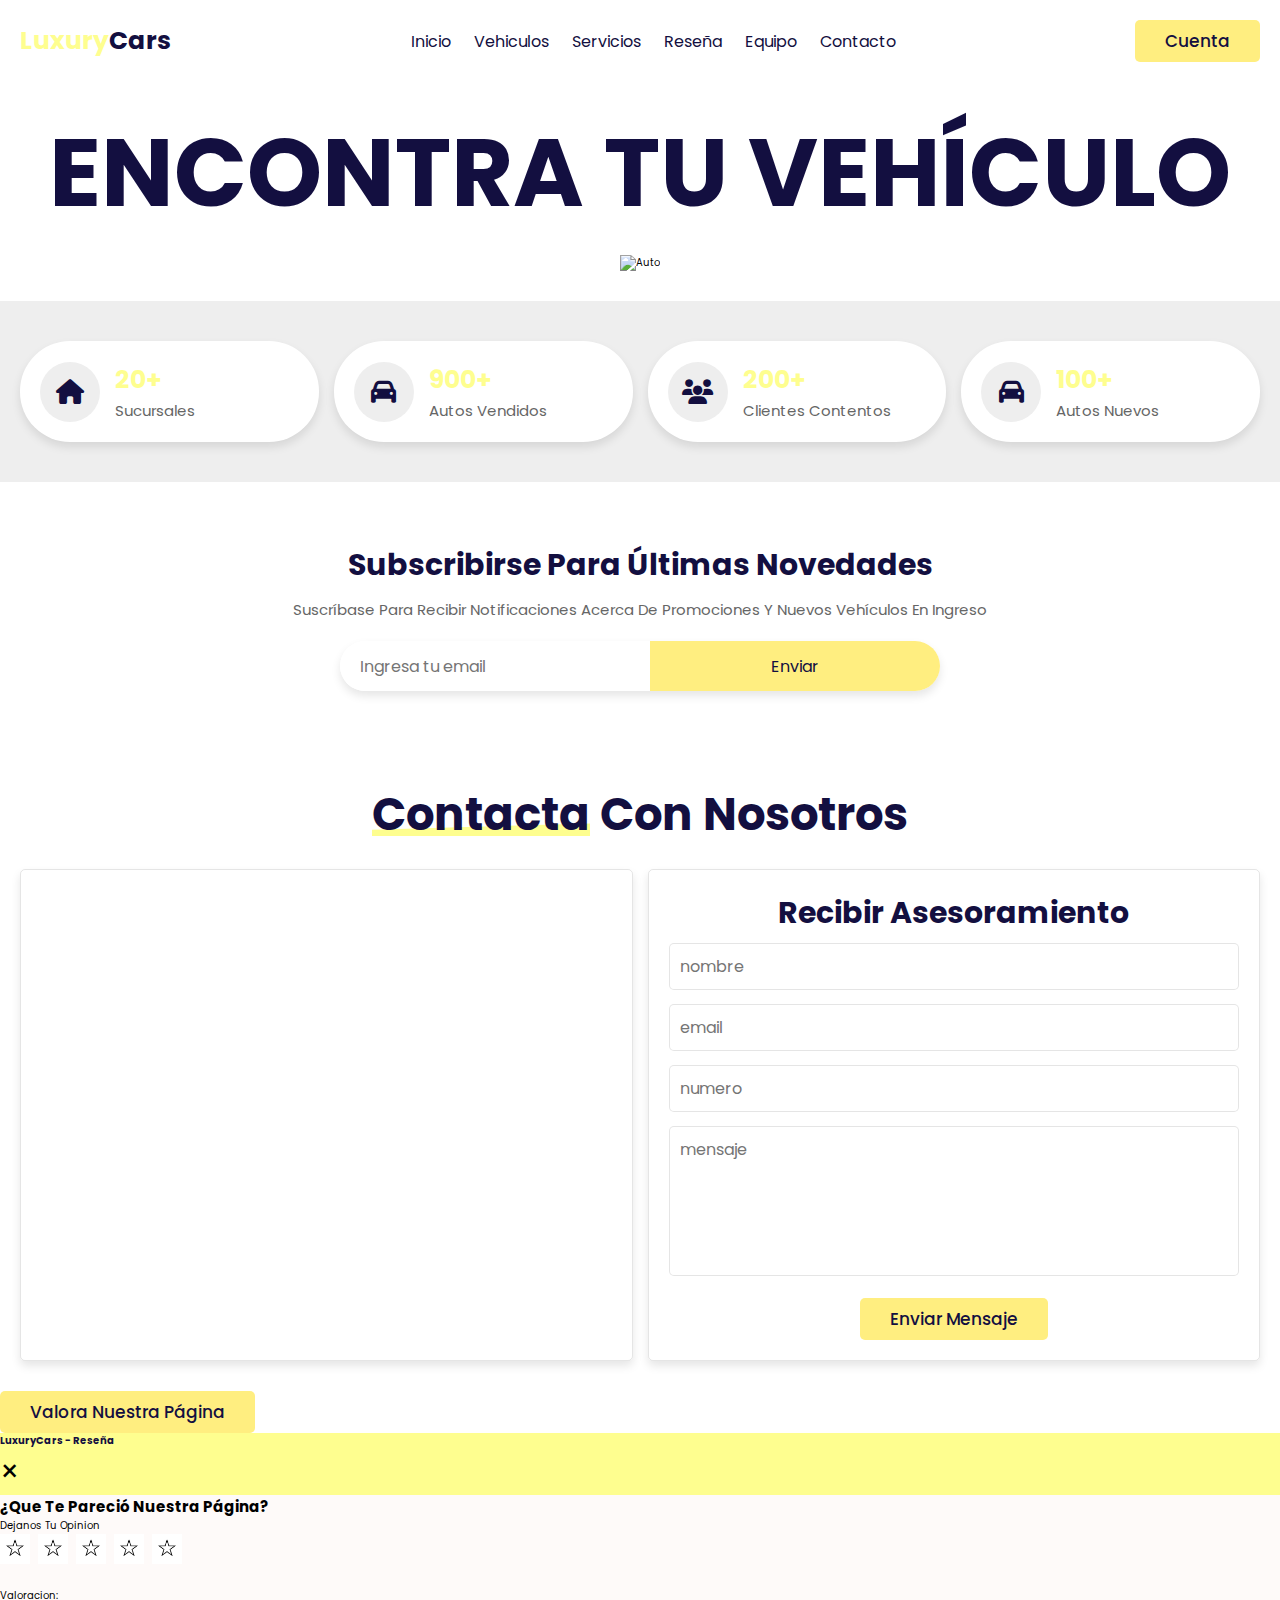
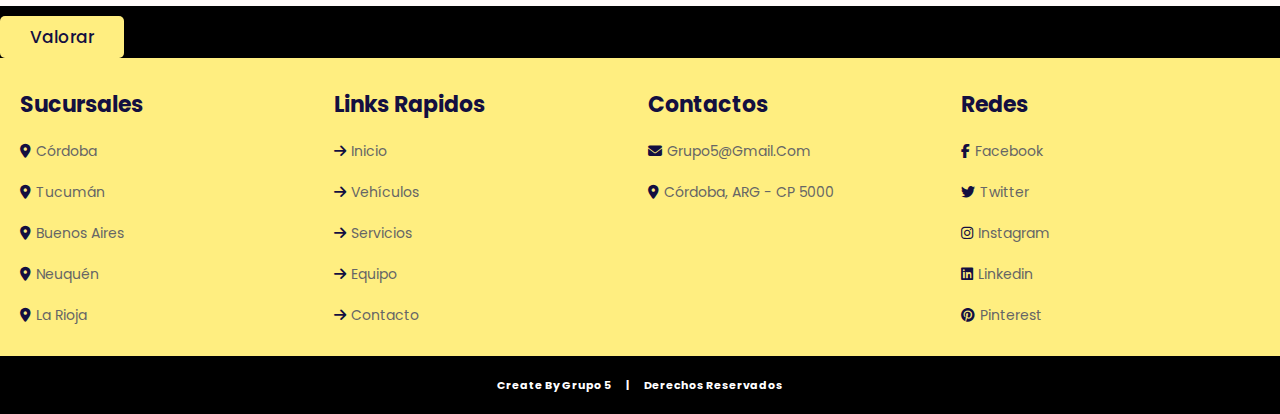
==== commit 0a8b2dbb: "update" ====
--- a/index.html
+++ b/index.html
@@ -1,456 +1,374 @@
 <!DOCTYPE html>
 <html lang="en">
-  <head>
-    <meta charset="UTF-8" />
-    <meta http-equiv="X-UA-Compatible" content="IE=edge" />
-    <meta name="viewport" content="width=device-width, initial-scale=1.0" />
-    <title>Proyecto Final</title>
-    <link
-      rel="stylesheet"
-      href="https://cdn.jsdelivr.net/npm/swiper@9/swiper-bundle.min.css"
-    />
-    <link
-      href="https://cdn.jsdelivr.net/npm/bootstrap@5.3.0-alpha3/dist/css/bootstrap.min.css"
-      rel="stylesheet"
-      integrity="sha384-KK94CHFLLe+nY2dmCWGMq91rCGa5gtU4mk92HdvYe+M/SXH301p5ILy+dN9+nJOZ"
-      crossorigin="anonymous"
-    />
-    <link
-      rel="stylesheet"
-      href="https://cdnjs.cloudflare.com/ajax/libs/font-awesome/6.4.0/css/all.min.css"
-    />
-    <link rel="stylesheet" href="style.css" />
-
-  <!-- jQuery -->
-
-  <body>
-    <!--Inicio del header-->
-    <header class="header">
-      <div id="menu-btn" class="fas fa-bars"></div>
-      <a href="index.html" class="logo"> <span>luxury</span>Cars</a>
-
-      <nav class="navbar">
-        <a href="#home">inicio</a>
-        <a href="vehiculos-destacados.html">vehiculos</a>
-        <a href="servicios.html">servicios</a>
-        <a id="wizard-btn" href="#">reseña</a>
-        <a href="team.html#reviews-section">equipo</a>
-        <a href="#contact-section">contacto</a>
-      </nav>
-
-      <div id="login-btn">
-        <button class="btn">Cuenta</button>
-        <i class="far fa-user"></i>
-      </div>
-    </header>
-
-    <!--fin del header-->
-
-    <!--Inicio del login-->
-    <div class="login-form-container">
-      <form action="">
-        <span class="fas fa-times" id="close-login-form"></span>
-        <h3>cliente</h3>
-        <img
-          src="https://i.gyazo.com/42a8d886d8dd8a9dc89864494f1a107f.png"
-          alt="icono"
-        />
-        <p class="box2">Email: uncorreo@gmail.com</p>
-        <p class="box2">Cliente: Pablo Heredia</p>
-        <p class="box2">Fecha de creacion: 16/04/23</p>
-        <p class="box2">Fecha de nacimiento 14/06/00</p>
-        <p class="box2">Nacionalidad: Argentina</p>
-        <p class="box2">Sexo: Masculino</p>
-      </form>
-    </div>
-    <!--Fin del login-->
-
-    <!-- Wizard -->
+
+<head>
+  <meta charset="UTF-8" />
+  <meta http-equiv="X-UA-Compatible" content="IE=edge" />
+  <meta name="viewport" content="width=device-width, initial-scale=1.0" />
+  <title>Proyecto Final</title>
+  <link rel="stylesheet" href="https://cdn.jsdelivr.net/npm/swiper@9/swiper-bundle.min.css" />
+  <link href="https://cdn.jsdelivr.net/npm/bootstrap@5.3.0-alpha3/dist/css/bootstrap.min.css" rel="stylesheet"
+    integrity="sha384-KK94CHFLLe+nY2dmCWGMq91rCGa5gtU4mk92HdvYe+M/SXH301p5ILy+dN9+nJOZ" crossorigin="anonymous" />
+  <link rel="stylesheet" href="https://cdnjs.cloudflare.com/ajax/libs/font-awesome/6.4.0/css/all.min.css" />
+  <link rel="stylesheet" href="style.css" />
+</head>
+
+<body>
+  <!--Inicio del header-->
+  <header class="header">
+    <div id="menu-btn" class="fas fa-bars"></div>
+    <a href="index.html" class="logo"> <span>luxury</span>Cars</a>
+
+    <nav class="navbar">
+      <a href="#home">inicio</a>
+      <a href="vehiculos-destacados.html">vehiculos</a>
+      <a href="servicios.html">servicios</a>
+      <a id="wizard-btn" href="#">reseña</a>
+      <a href="team.html#reviews-section">equipo</a>
+      <a href="#contact-section">contacto</a>
+    </nav>
+
+    <div id="login-btn">
+      <button class="btn">Cuenta</button>
+      <i class="far fa-user"></i>
+    </div>
+  </header>
+
+  <!--fin del header-->
+
+  <!--Inicio del login-->
+  <div class="login-form-container">
+    <form action="">
+      <span class="fas fa-times" id="close-login-form"></span>
+      <h3>cliente</h3>
+      <img src="https://i.gyazo.com/42a8d886d8dd8a9dc89864494f1a107f.png" alt="icono" />
+      <p class="box2">Email: uncorreo@gmail.com</p>
+      <p class="box2">Cliente: Pablo Heredia</p>
+      <p class="box2">Fecha de creación: 16/04/23</p>
+      <p class="box2">Fecha de nacimiento 14/06/00</p>
+      <p class="box2">Nacionalidad: Argentina</p>
+      <p class="box2">Sexo: Masculino</p>
+    </form>
+  </div>
+  <!--Fin del login-->
+
+  <!-- Wizard -->
 
   <div class="wizard-form-container">
     <form action="" id="">
-        <span class="fas fa-times" id="close-wizard-form"></span>
-        <h3><Span>Luxury</Span>Cars</h3>
-        <div class="box2">
-            <p>Que destacarias de la pagina?</p>
-            <div class="form-check">
-                <input class="form-check-input" type="checkbox" value="" id="flexCheckIndeterminate">
-                <label class="form-check-label text-center" for="flexCheckIndeterminate">
-                    Diseño
-                </label>
-            </div>
-            <div class="form-check">
-                <input class="form-check-input" type="checkbox" value="" id="flexCheckIndeterminate">
-                <label class="form-check-label text-center" for="flexCheckIndeterminate">
-                    Simplicidad
-                </label>
-            </div>
-            <div class="form-check">
-                <input class="form-check-input" type="checkbox" value="" id="flexCheckIndeterminate">
-                <label class="form-check-label text-center" for="flexCheckIndeterminate">
-                    Utilidad de secciones
-                </label>
-            </div>
-        </div>
-        <div class="box2">
-            <p>Como podriamos mejorar?</p>
-            <input type="text">
-        </div>
-        <div class="box2">
-            <p>Que marcas te gustaria ver en la pagina?</p>
-            <div class="form-check">
-                <input class="form-check-input" type="checkbox" value="" id="flexCheckIndeterminate">
-                <label class="form-check-label text-center" for="flexCheckIndeterminate">
-                    Mazda
-                </label>
-            </div>
-            <div class="form-check">
-                <input class="form-check-input" type="checkbox" value="" id="flexCheckIndeterminate">
-                <label class="form-check-label text-center" for="flexCheckIndeterminate">
-                    Lexus
-                </label>
-            </div>
-            <div class="form-check">
-                <input class="form-check-input" type="checkbox" value="" id="flexCheckIndeterminate">
-                <label class="form-check-label text-center" for="flexCheckIndeterminate">
-                    Ferrari
-                </label>
-            </div>
-        </div>
-        <div id="wizard-btn2">
-            <button class="btn">Siguiente</button>
-        </div>
-    </form>
-</div>
-
-<div class="wizard-form-container2">
+      <span class="fas fa-times" id="close-wizard-form"></span>
+      <h3><Span>Luxury</Span>Cars</h3>
+      <span>ningun campo obligatorio</span>
+      <div class="box2">
+        <p>Que destacarias de la pagina?</p>
+        <div class="form-check">
+          <input class="form-check-input" type="checkbox" value="" id="flexCheckIndeterminate">
+          <label class="form-check-label text-center" for="flexCheckIndeterminate">
+            Diseño
+          </label>
+        </div>
+        <div class="form-check">
+          <input class="form-check-input" type="checkbox" value="" id="flexCheckIndeterminate">
+          <label class="form-check-label text-center" for="flexCheckIndeterminate">
+            Simplicidad
+          </label>
+        </div>
+        <div class="form-check">
+          <input class="form-check-input" type="checkbox" value="" id="flexCheckIndeterminate">
+          <label class="form-check-label text-center" for="flexCheckIndeterminate">
+            Utilidad de secciones
+          </label>
+        </div>
+      </div>
+      <div class="box2">
+        <p>Como podriamos mejorar?</p>
+        <input type="text">
+      </div>
+      <div class="box2">
+        <p>Que marcas te gustaría ver en la página?</p>
+        <div class="form-check">
+          <input class="form-check-input" type="checkbox" value="" id="flexCheckIndeterminate">
+          <label class="form-check-label text-center" for="flexCheckIndeterminate">
+            Mazda
+          </label>
+        </div>
+        <div class="form-check">
+          <input class="form-check-input" type="checkbox" value="" id="flexCheckIndeterminate">
+          <label class="form-check-label text-center" for="flexCheckIndeterminate">
+            Lexus
+          </label>
+        </div>
+        <div class="form-check">
+          <input class="form-check-input" type="checkbox" value="" id="flexCheckIndeterminate">
+          <label class="form-check-label text-center" for="flexCheckIndeterminate">
+            Ferrari
+          </label>
+        </div>
+      </div>
+      <div id="wizard-btn2">
+        <button class="btn">Siguiente</button>
+      </div>
+    </form>
+  </div>
+
+  <div class="wizard-form-container2">
     <form action="">
-        <span class="fas fa-times" id="close-wizard-form2"></span>
-        <h3><Span>Luxury</Span>Cars</h3>
-        <div class="box2">
-            <p>Que te gustaria incluir en la pagina?</p>
-            <div class="form-check">
-                <input class="form-check-input" type="checkbox" value="" id="flexCheckIndeterminate">
-                <label class="form-check-label text-center" for="flexCheckIndeterminate">
-                    Videos
-                </label>
-            </div>
-            <div class="form-check">
-                <input class="form-check-input" type="checkbox" value="" id="flexCheckIndeterminate">
-                <label class="form-check-label text-center" for="flexCheckIndeterminate">
-                    Informacion de vehiculos
-                </label>
-            </div>
-            <div class="form-check">
-                <input class="form-check-input" type="checkbox" value="" id="flexCheckIndeterminate">
-                <label class="form-check-label text-center" for="flexCheckIndeterminate">
-                    Simulacion de compra
-                </label>
-            </div>
-            <div class="form-check">
-                <input class="form-check-input" type="checkbox" value="" id="flexCheckIndeterminate">
-                <label class="form-check-label text-center" for="flexCheckIndeterminate">
-                    Asistencia virtual
-                </label>
-            </div>
-        </div>
-        <div class="box2">
-            <p>Pudiste ver alguna deficiencia en la pagina?</p>
-            <div class="form-check">
-                <input class="form-check-input" type="checkbox" value="" id="flexCheckIndeterminate">
-                <label class="form-check-label text-center" for="flexCheckIndeterminate">
-                    Seguridad
-                </label>
-            </div>
-            <div class="form-check">
-                <input class="form-check-input" type="checkbox" value="" id="flexCheckIndeterminate">
-                <label class="form-check-label text-center" for="flexCheckIndeterminate">
-                    Mala eleccion de colores
-                </label>
-            </div>
-            <div class="form-check">
-                <input class="form-check-input" type="checkbox" value="" id="flexCheckIndeterminate">
-                <label class="form-check-label text-center" for="flexCheckIndeterminate">
-                    Mala atencion
-                </label>
-            </div>
-            <div class="form-check">
-                <input class="form-check-input" type="checkbox" value="" id="flexCheckIndeterminate">
-                <label class="form-check-label text-center" for="flexCheckIndeterminate">
-                    Asistencia virtual
-                </label>
-            </div>
-        </div>
-        
-        <div id="wizard-btn">
-            <button class="btn" id="back">Volver</button>
-        </div>
-        <div id="wizard-btn3">
-            <button class="btn" id="terminar">Terminar</button>
-        </div>
-    </form>
-</div>
-
-<div class="wizard-form-container3">
+      <span class="fas fa-times" id="close-wizard-form2"></span>
+      <h3><Span>Luxury</Span>Cars</h3>
+      <span>ningun campo obligatorio</span>
+      <div class="box2">
+        <p>Que te gustaría incluir en la página?</p>
+        <div class="form-check">
+          <input class="form-check-input" type="checkbox" value="" id="flexCheckIndeterminate">
+          <label class="form-check-label text-center" for="flexCheckIndeterminate">
+            Videos
+          </label>
+        </div>
+        <div class="form-check">
+          <input class="form-check-input" type="checkbox" value="" id="flexCheckIndeterminate">
+          <label class="form-check-label text-center" for="flexCheckIndeterminate">
+            Información de vehiculos
+          </label>
+        </div>
+        <div class="form-check">
+          <input class="form-check-input" type="checkbox" value="" id="flexCheckIndeterminate">
+          <label class="form-check-label text-center" for="flexCheckIndeterminate">
+            Simulación de compra
+          </label>
+        </div>
+        <div class="form-check">
+          <input class="form-check-input" type="checkbox" value="" id="flexCheckIndeterminate">
+          <label class="form-check-label text-center" for="flexCheckIndeterminate">
+            Asistencia virtual
+          </label>
+        </div>
+      </div>
+      <div class="box2">
+        <p>Pudiste ver alguna deficiencia en la página?</p>
+        <div class="form-check">
+          <input class="form-check-input" type="checkbox" value="" id="flexCheckIndeterminate">
+          <label class="form-check-label text-center" for="flexCheckIndeterminate">
+            Seguridad
+          </label>
+        </div>
+        <div class="form-check">
+          <input class="form-check-input" type="checkbox" value="" id="flexCheckIndeterminate">
+          <label class="form-check-label text-center" for="flexCheckIndeterminate">
+            Mala elección de colores
+          </label>
+        </div>
+        <div class="form-check">
+          <input class="form-check-input" type="checkbox" value="" id="flexCheckIndeterminate">
+          <label class="form-check-label text-center" for="flexCheckIndeterminate">
+            Mala atención
+          </label>
+        </div>
+        <div class="form-check">
+          <input class="form-check-input" type="checkbox" value="" id="flexCheckIndeterminate">
+          <label class="form-check-label text-center" for="flexCheckIndeterminate">
+            Asistencia virtual
+          </label>
+        </div>
+      </div>
+
+      <div id="wizard-btn">
+        <button class="btn" id="back">Volver</button>
+      </div>
+      <div id="wizard-btn3">
+        <button class="btn" id="terminar">Terminar</button>
+      </div>
+    </form>
+  </div>
+
+  <div class="wizard-form-container3">
     <form action="">
-        <span class="fas fa-times" id="close-wizard-form3"></span>
-        <h3>Ya fue emviado</h3>
-        <img src="https://i.gyazo.com/4c1de576851c428a8903ccddaac7b5ed.png" alt="icono" />
-    </form>
-</div>
-    <!-- Wizard -->
-
-    <!--inicio del home-->
-    <section class="home" id="home">
-      <h1 class="home-parallax">encontra tu vehiculo</h1>
-      <img
-        class="home-parallax"
-        src="https://i.gyazo.com/757ea9d4577b8eec07fae5b4f39622e1.jpg"
-        alt="auto"
-      />
-    </section>
-    <!--Fin del home-->
-
-    <!--Seccion de iconos-->
-    <section class="icons-container">
-      <div class="icons">
-        <i class="fas fa-home"></i>
-        <div class="content">
-          <h3>20+</h3>
-          <p>sucursales</p>
-        </div>
-      </div>
-      <div class="icons">
-        <i class="fas fa-car"></i>
-        <div class="content">
-          <h3>900+</h3>
-          <p>autos vendidos</p>
-        </div>
-      </div>
-      <div class="icons">
-        <i class="fas fa-users"></i>
-        <div class="content">
-          <h3>200+</h3>
-          <p>clientes contentos</p>
-        </div>
-      </div>
-      <div class="icons">
-        <i class="fas fa-car"></i>
-        <div class="content">
-          <h3>100+</h3>
-          <p>autos nuevos</p>
-        </div>
-      </div>
-    </section>
-    <!--Fin de seccion de iconos-->
-
-    <!-- newsletter section -->
-    <section class="newsletter" id="newsletter-section">
-      <h3>Subscribirse para ultimas novedades</h3>
-      <p>
-        Suscribase para recibir notificaciones acerca de promociones y nuevos
-        vehiculos en ingreso
-      </p>
-      <form action="https://formsubmit.co/" id="form-api" method="POST">
-        <input type="email" name="email" placeholder="Ingresa tu email" id="" />
-        <input
-          type="submit"
-          name="Felicidades te haz suscripto al NewsLetter de LuxuryCars"
-          class="subscribe"
-          id="sub-form"
-          value="Enviar"
-        />
+      <span class="fas fa-times" id="close-wizard-form3"></span>
+      <h3>Ya fue emviado</h3>
+      <img src="https://i.gyazo.com/4c1de576851c428a8903ccddaac7b5ed.png" alt="icono" />
+    </form>
+  </div>
+  <!-- Wizard -->
+
+  <!--inicio del home-->
+  <section class="home" id="home">
+    <h1 class="home-parallax">encontra tu vehículo</h1>
+    <img class="home-parallax" src="https://i.gyazo.com/757ea9d4577b8eec07fae5b4f39622e1.jpg" alt="auto" />
+  </section>
+  <!--Fin del home-->
+
+  <!--Seccion de iconos-->
+  <section class="icons-container">
+    <div class="icons">
+      <i class="fas fa-home"></i>
+      <div class="content">
+        <h3>20+</h3>
+        <p>sucursales</p>
+      </div>
+    </div>
+    <div class="icons">
+      <i class="fas fa-car"></i>
+      <div class="content">
+        <h3>900+</h3>
+        <p>autos vendidos</p>
+      </div>
+    </div>
+    <div class="icons">
+      <i class="fas fa-users"></i>
+      <div class="content">
+        <h3>200+</h3>
+        <p>clientes contentos</p>
+      </div>
+    </div>
+    <div class="icons">
+      <i class="fas fa-car"></i>
+      <div class="content">
+        <h3>100+</h3>
+        <p>autos nuevos</p>
+      </div>
+    </div>
+  </section>
+  <!--Fin de seccion de iconos-->
+
+  <!-- newsletter section -->
+  <section class="newsletter" id="newsletter-section">
+    <h3>Subscribirse para últimas novedades</h3>
+    <p>
+      Suscríbase para recibir notificaciones acerca de promociones y nuevos
+      vehículos en ingreso
+    </p>
+    <form action="https://formsubmit.co/" id="form-api" method="POST">
+      <input type="email" name="email" placeholder="Ingresa tu email" id="" />
+      <input type="submit" name="Felicidades te haz suscripto al NewsLetter de LuxuryCars" class="subscribe"
+        id="sub-form" value="Enviar" />
+    </form>
+  </section>
+  <!-- newsletter section termina -->
+
+  <!--contact section arranca-->
+
+  <section class="contact" id="contact-section">
+    <h1 class="heading"><span>Contacta</span> con nosotros</h1>
+
+    <div class="row">
+      <iframe class="map"
+        src="https://www.google.com/maps/embed?pb=!1m18!1m12!1m3!1d3404.8201137155534!2d-64.17979698530627!3d-31.4190819035253!2m3!1f0!2f0!3f0!3m2!1i1024!2i768!4f13.1!3m3!1m2!1s0x9432a313dfac04e9%3A0x9fc5d13ac670e5e2!2sUTN%20cordoba!5e0!3m2!1sen!2sin!4v1680837710784!5m2!1sen!2sin"
+        allowfullscreen="" loading="lazy" referrerpolicy="no-referrer-when-downgrade"></iframe>
+
+      <form action="#" id="contact-form">
+        <h3>Recibir Asesoramiento</h3>
+        <input type="text" placeholder="nombre" id="name" class="box" />
+        <input type="email" placeholder="email" id="email" class="box" />
+        <input type="text" placeholder="numero" id="phone" class="box" />
+        <textarea placeholder="mensaje" class="box" cols="30" rows="10" id="message"></textarea>
+
+        <input type="submit" value="Enviar Mensaje" id="btn-submit" class="btn btn-primary" />
       </form>
-    </section>
-    <!-- newsletter section termina -->
-
-    <!--contact section arranca-->
-
-    <section class="contact" id="contact-section">
-      <h1 class="heading"><span>Contacta</span> con nosotros</h1>
-
-      <div class="row">
-        <iframe
-          class="map"
-          src="https://www.google.com/maps/embed?pb=!1m18!1m12!1m3!1d3404.8201137155534!2d-64.17979698530627!3d-31.4190819035253!2m3!1f0!2f0!3f0!3m2!1i1024!2i768!4f13.1!3m3!1m2!1s0x9432a313dfac04e9%3A0x9fc5d13ac670e5e2!2sUTN%20cordoba!5e0!3m2!1sen!2sin!4v1680837710784!5m2!1sen!2sin"
-          allowfullscreen=""
-          loading="lazy"
-          referrerpolicy="no-referrer-when-downgrade"
-        ></iframe>
-
-        <form action="#" id="contact-form">
-          <h3>Recibir Asesoramiento</h3>
-          <input type="text" placeholder="nombre" id="name" class="box" />
-          <input type="email" placeholder="email" id="email" class="box" />
-          <input type="text" placeholder="numero" id="phone" class="box" />
-          <textarea
-            placeholder="mensaje"
-            class="box"
-            cols="30"
-            rows="10"
-            id="message"
-          ></textarea>
-
-          <input
-            type="submit"
-            value="Enviar Mensaje"
-            id="btn-submit"
-            class="btn btn-primary"
-          />
-        </form>
-      </div>
-    </section>
-    <!-- Modal Rating -->
-
-    <div class="btn-container">
-      <!-- Button to Open the Modal -->
-      <button
-        type="button"
-        class="btn btn-primary border-0"
-        data-bs-toggle="modal"
-        data-bs-target="#review-modal"
-      >
-        Valora nuestra pagina
-      </button>
-
-      <!-- The Modal -->
-      <div class="modal-container">
-        <div class="modal" id="review-modal">
-          <div class="modal-dialog modal-sm modal-dialog-centered rounded-2">
-            <div class="modal-content">
-              <!-- Modal Header -->
-              <div class="modal-header">
-                <h4 class="modal-title">LuxuryCars - Reseña</h4>
-                <button type="button" class="close" data-bs-dismiss="modal">
-                  &times;
-                </button>
-              </div>
-
-              <!-- Modal body -->
-              <div class="modal-body text-center">
-                <h2 class="mt-3">¿Que te parecio nuestra pagina?</h2>
-                <p class="fs-3 mt-4">Dejanos tu opinion</p>
-              </div>
-
-              <!-- rate start -->
-              <div class="rating text-center">
-                <span class="star" data-value="1"></span>
-                <span class="star" data-value="2"></span>
-                <span class="star" data-value="3"></span>
-                <span class="star" data-value="4"></span>
-                <span class="star" data-value="5"></span>
-              </div>
-
-              <div class="rating-value px-3">
-                <span class="fs-1">Valoracion: </span>
-                <span id="value"></span>
-              </div>
-
-              <!-- Modal footer -->
-              <div class="modal-footer">
-                <button
-                  type="button"
-                  class="btn btn-primary"
-                  id="rate-btn"
-                  data-bs-dismiss="modal"
-                >
-                  Valorar
-                </button>
-              </div>
+    </div>
+  </section>
+  <!-- Modal Rating -->
+
+  <div class="btn-container">
+    <!-- Button to Open the Modal -->
+    <button type="button" class="btn btn-primary border-0" data-bs-toggle="modal" data-bs-target="#review-modal">
+      Valora nuestra página
+    </button>
+
+    <!-- The Modal -->
+    <div class="modal-container">
+      <div class="modal" id="review-modal">
+        <div class="modal-dialog modal-sm modal-dialog-centered rounded-2">
+          <div class="modal-content">
+            <!-- Modal Header -->
+            <div class="modal-header">
+              <h4 class="modal-title">LuxuryCars - Reseña</h4>
+              <button type="button" class="close" data-bs-dismiss="modal">
+                &times;
+              </button>
+            </div>
+
+            <!-- Modal body -->
+            <div class="modal-body text-center">
+              <h2 class="mt-3">¿Que te pareció nuestra página?</h2>
+              <p class="fs-3 mt-4">Dejanos tu opinion</p>
+            </div>
+
+            <!-- rate start -->
+            <div class="rating text-center">
+              <span class="star" data-value="1"></span>
+              <span class="star" data-value="2"></span>
+              <span class="star" data-value="3"></span>
+              <span class="star" data-value="4"></span>
+              <span class="star" data-value="5"></span>
+            </div>
+
+            <div class="rating-value px-3">
+              <span class="fs-1">Valoracion: </span>
+              <span id="value"></span>
+            </div>
+
+            <!-- Modal footer -->
+            <div class="modal-footer">
+              <button type="button" class="btn btn-primary" id="rate-btn" data-bs-dismiss="modal">
+                Valorar
+              </button>
             </div>
           </div>
         </div>
       </div>
     </div>
-
-    <!-- footer section arranca -->
-
-    <section class="footer-links">
-      <div class="box-container">
-        <div class="box">
-          <h3>sucursales</h3>
-          <a href="https://goo.gl/maps/5ddkVGVnA4AnUDqe9" target="_blank"
-            ><i class="fas fa-map-marker-alt"></i>Cordoba</a
-          >
-          <a href="https://goo.gl/maps/9b5gKTmKqFhoRiubA" target="_blank"
-            ><i class="fas fa-map-marker-alt"></i>Tucuman</a
-          >
-          <a href="https://goo.gl/maps/ncvTrFpETRkFUuvx7" target="_blank"
-            ><i class="fas fa-map-marker-alt"></i>Buenos Aires</a
-          >
-          <a href="https://goo.gl/maps/5QycBs4EfXmh57uF7" target="_blank"
-            ><i class="fas fa-map-marker-alt"></i>Neuquen</a
-          >
-          <a href="https://goo.gl/maps/nyRhhGP4ZqBVGTVk7" target="_blank"
-            ><i class="fas fa-map-marker-alt"></i>La Rioja</a
-          >
-        </div>
-
-        <div class="box">
-          <h3>links rapidos</h3>
-          <a href="#home"><i class="fas fa-arrow-right"></i>inicio</a>
-          <a href="vehiculos-destacados.html"
-            ><i class="fas fa-arrow-right"></i>vehiculos</a
-          >
-          <a href="servicios.html"
-            ><i class="fas fa-arrow-right"></i>servicios</a
-          >
-          <a href="#"><i class="fas fa-arrow-right"></i>reseña</a>
-          <a href="team.html#reviews-section"
-            ><i class="fas fa-arrow-right"></i>equipo</a
-          >
-          <a href="#contact-section"
-            ><i class="fas fa-arrow-right"></i>contacto</a
-          >
-        </div>
-
-        <div class="box">
-          <h3>Contactos</h3>
-          <a
-            href="https://mail.google.com/mail/u/0/#inbox?compose=CllgCJlJVjvQDpDJNtzPNrDGWWCFHrfGzRqVjMXjRcXxXJBLThShTWfPDsSmpCMgmPLQvMhwNVq"
-            target="_blank"
-            ><i class="fas fa-envelope"></i>Grupo5@gmail.com</a
-          >
-          <a href="https://goo.gl/maps/5ddkVGVnA4AnUDqe9"
-            ><i class="fas fa-map-marker-alt"></i>Cordoba, ARG - CP 5000</a
-          >
-        </div>
-
-        <div class="box">
-          <h3>redes</h3>
-          <a href="https://www.facebook.com/" target="__blank"
-            ><i class="fab fa-facebook-f"></i>facebook</a
-          >
-          <a href="https://twitter.com/" target="__blank"
-            ><i class="fab fa-twitter"></i>twitter</a
-          >
-          <a href="https://www.instagram.com/" target="__blank"
-            ><i class="fab fa-instagram"></i>instagram</a
-          >
-          <a href="https://www.linkedin.com/" target="__blank"
-            ><i class="fab fa-linkedin"></i>linkedin</a
-          >
-          <a href="https://ar.pinterest.com/" target="__blank"
-            ><i class="fab fa-pinterest"></i>pinterest</a
-          >
-        </div>
-      </div>
-    </section>
-    <footer class="footer-credit">
-      <span> create by grupo 5 </span> | <span> derechos reservados </span>
-    </footer>
-    <script src="https://code.jquery.com/jquery-3.6.0.min.js"></script>
-    <script
-      src="https://cdn.jsdelivr.net/npm/bootstrap@5.3.0-alpha3/dist/js/bootstrap.bundle.min.js"
-      integrity="sha384-ENjdO4Dr2bkBIFxQpeoTz1HIcje39Wm4jDKdf19U8gI4ddQ3GYNS7NTKfAdVQSZe"
-      crossorigin="anonymous"
-    ></script>
-    <!-- swiper script -->
-    <script src="https://cdn.jsdelivr.net/npm/swiper@9/swiper-bundle.min.js"></script>
-
-    <!-- archivos js -->
-    <script src="./index.js"></script>
-    <script src="rate.js"></script>
-    <script></script>
-  </body>
-</html>
+  </div>
+
+  <!-- footer section arranca -->
+
+  <section class="footer-links">
+    <div class="box-container">
+      <div class="box">
+        <h3>sucursales</h3>
+        <a href="https://goo.gl/maps/5ddkVGVnA4AnUDqe9" target="_blank"><i class="fas fa-map-marker-alt"></i>Córdoba</a>
+        <a href="https://goo.gl/maps/9b5gKTmKqFhoRiubA" target="_blank"><i class="fas fa-map-marker-alt"></i>Tucumán</a>
+        <a href="https://goo.gl/maps/ncvTrFpETRkFUuvx7" target="_blank"><i class="fas fa-map-marker-alt"></i>Buenos
+          Aires</a>
+        <a href="https://goo.gl/maps/5QycBs4EfXmh57uF7" target="_blank"><i class="fas fa-map-marker-alt"></i>Neuquén</a>
+        <a href="https://goo.gl/maps/nyRhhGP4ZqBVGTVk7" target="_blank"><i class="fas fa-map-marker-alt"></i>La
+          Rioja</a>
+      </div>
+
+      <div class="box">
+        <h3>links rapidos</h3>
+        <a href="#home"><i class="fas fa-arrow-right"></i>inicio</a>
+        <a href="vehiculos-destacados.html"><i class="fas fa-arrow-right"></i>vehículos</a>
+        <a href="servicios.html"><i class="fas fa-arrow-right"></i>servicios</a>
+        <a href="team.html#reviews-section"><i class="fas fa-arrow-right"></i>equipo</a>
+        <a href="#contact-section"><i class="fas fa-arrow-right"></i>contacto</a>
+      </div>
+
+      <div class="box">
+        <h3>Contactos</h3>
+        <a href="https://mail.google.com/mail/u/0/#inbox?compose=CllgCJlJVjvQDpDJNtzPNrDGWWCFHrfGzRqVjMXjRcXxXJBLThShTWfPDsSmpCMgmPLQvMhwNVq"
+          target="_blank"><i class="fas fa-envelope"></i>Grupo5@gmail.com</a>
+        <a href="https://goo.gl/maps/5ddkVGVnA4AnUDqe9"><i class="fas fa-map-marker-alt"></i>Córdoba, ARG - CP 5000</a>
+      </div>
+
+      <div class="box">
+        <h3>redes</h3>
+        <a href="https://www.facebook.com/" target="__blank"><i class="fab fa-facebook-f"></i>facebook</a>
+        <a href="https://twitter.com/" target="__blank"><i class="fab fa-twitter"></i>twitter</a>
+        <a href="https://www.instagram.com/" target="__blank"><i class="fab fa-instagram"></i>instagram</a>
+        <a href="https://www.linkedin.com/" target="__blank"><i class="fab fa-linkedin"></i>linkedin</a>
+        <a href="https://ar.pinterest.com/" target="__blank"><i class="fab fa-pinterest"></i>pinterest</a>
+      </div>
+    </div>
+  </section>
+  <footer class="footer-credit">
+    <span> create by grupo 5 </span> | <span> derechos reservados </span>
+  </footer>
+  <script src="https://code.jquery.com/jquery-3.6.0.min.js"></script>
+  <script src="https://cdn.jsdelivr.net/npm/bootstrap@5.3.0-alpha3/dist/js/bootstrap.bundle.min.js"
+    integrity="sha384-ENjdO4Dr2bkBIFxQpeoTz1HIcje39Wm4jDKdf19U8gI4ddQ3GYNS7NTKfAdVQSZe"
+    crossorigin="anonymous"></script>
+  <script src="https://cdn.jsdelivr.net/npm/swiper@9/swiper-bundle.min.js"></script>
+  <script src="./index.js"></script>
+  <script src="rate.js"></script>
+</body>
+
+</html>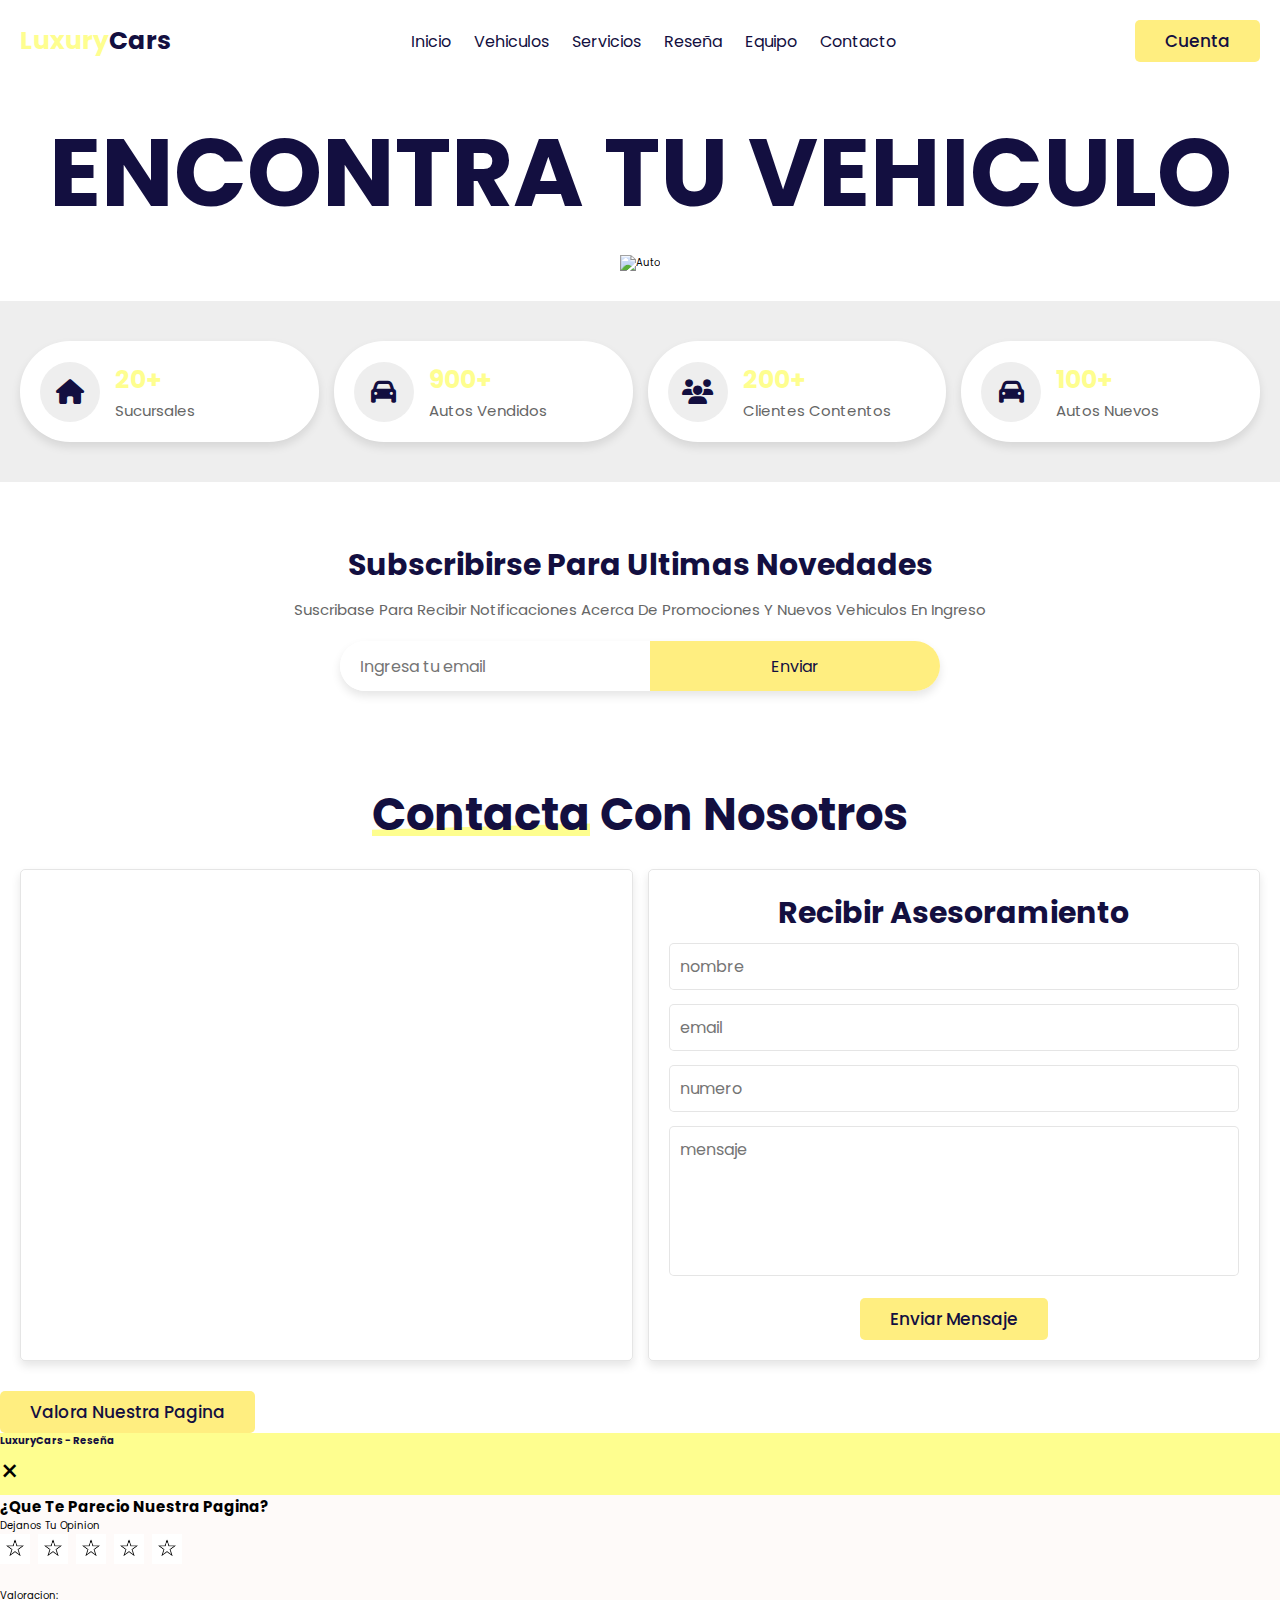
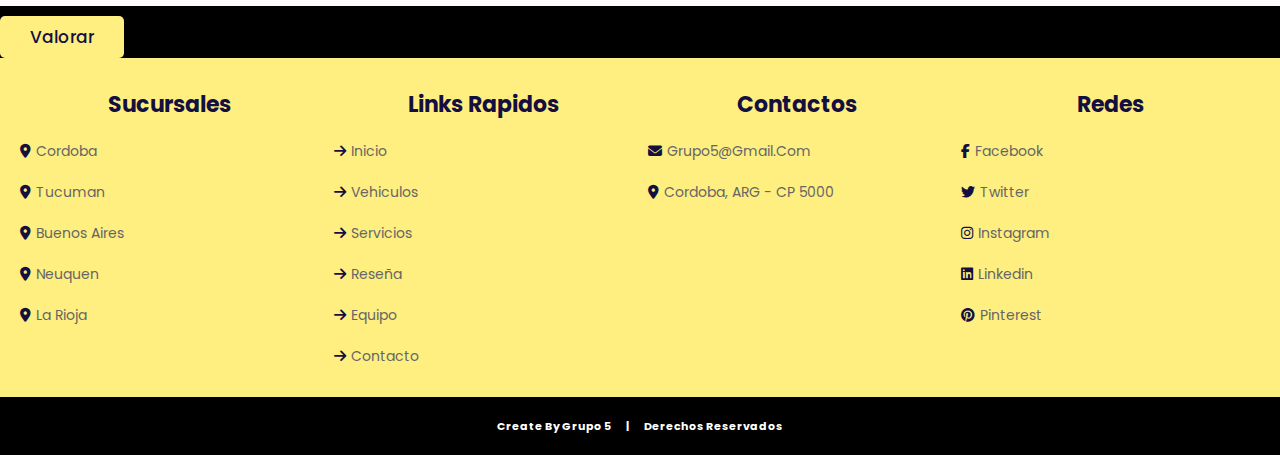
==== commit ff64defa: "optimizacion de codigo" ====
--- a/index.html
+++ b/index.html
@@ -1,374 +1,572 @@
 <!DOCTYPE html>
 <html lang="en">
-
-<head>
-  <meta charset="UTF-8" />
-  <meta http-equiv="X-UA-Compatible" content="IE=edge" />
-  <meta name="viewport" content="width=device-width, initial-scale=1.0" />
-  <title>Proyecto Final</title>
-  <link rel="stylesheet" href="https://cdn.jsdelivr.net/npm/swiper@9/swiper-bundle.min.css" />
-  <link href="https://cdn.jsdelivr.net/npm/bootstrap@5.3.0-alpha3/dist/css/bootstrap.min.css" rel="stylesheet"
-    integrity="sha384-KK94CHFLLe+nY2dmCWGMq91rCGa5gtU4mk92HdvYe+M/SXH301p5ILy+dN9+nJOZ" crossorigin="anonymous" />
-  <link rel="stylesheet" href="https://cdnjs.cloudflare.com/ajax/libs/font-awesome/6.4.0/css/all.min.css" />
-  <link rel="stylesheet" href="style.css" />
-</head>
-
-<body>
-  <!--Inicio del header-->
-  <header class="header">
-    <div id="menu-btn" class="fas fa-bars"></div>
-    <a href="index.html" class="logo"> <span>luxury</span>Cars</a>
-
-    <nav class="navbar">
-      <a href="#home">inicio</a>
-      <a href="vehiculos-destacados.html">vehiculos</a>
-      <a href="servicios.html">servicios</a>
-      <a id="wizard-btn" href="#">reseña</a>
-      <a href="team.html#reviews-section">equipo</a>
-      <a href="#contact-section">contacto</a>
-    </nav>
-
-    <div id="login-btn">
-      <button class="btn">Cuenta</button>
-      <i class="far fa-user"></i>
-    </div>
-  </header>
-
-  <!--fin del header-->
-
-  <!--Inicio del login-->
-  <div class="login-form-container">
-    <form action="">
-      <span class="fas fa-times" id="close-login-form"></span>
-      <h3>cliente</h3>
-      <img src="https://i.gyazo.com/42a8d886d8dd8a9dc89864494f1a107f.png" alt="icono" />
-      <p class="box2">Email: uncorreo@gmail.com</p>
-      <p class="box2">Cliente: Pablo Heredia</p>
-      <p class="box2">Fecha de creación: 16/04/23</p>
-      <p class="box2">Fecha de nacimiento 14/06/00</p>
-      <p class="box2">Nacionalidad: Argentina</p>
-      <p class="box2">Sexo: Masculino</p>
-    </form>
-  </div>
-  <!--Fin del login-->
-
-  <!-- Wizard -->
-
-  <div class="wizard-form-container">
-    <form action="" id="">
-      <span class="fas fa-times" id="close-wizard-form"></span>
-      <h3><Span>Luxury</Span>Cars</h3>
-      <span>ningun campo obligatorio</span>
-      <div class="box2">
-        <p>Que destacarias de la pagina?</p>
-        <div class="form-check">
-          <input class="form-check-input" type="checkbox" value="" id="flexCheckIndeterminate">
-          <label class="form-check-label text-center" for="flexCheckIndeterminate">
-            Diseño
-          </label>
-        </div>
-        <div class="form-check">
-          <input class="form-check-input" type="checkbox" value="" id="flexCheckIndeterminate">
-          <label class="form-check-label text-center" for="flexCheckIndeterminate">
-            Simplicidad
-          </label>
-        </div>
-        <div class="form-check">
-          <input class="form-check-input" type="checkbox" value="" id="flexCheckIndeterminate">
-          <label class="form-check-label text-center" for="flexCheckIndeterminate">
-            Utilidad de secciones
-          </label>
-        </div>
-      </div>
-      <div class="box2">
-        <p>Como podriamos mejorar?</p>
-        <input type="text">
-      </div>
-      <div class="box2">
-        <p>Que marcas te gustaría ver en la página?</p>
-        <div class="form-check">
-          <input class="form-check-input" type="checkbox" value="" id="flexCheckIndeterminate">
-          <label class="form-check-label text-center" for="flexCheckIndeterminate">
-            Mazda
-          </label>
-        </div>
-        <div class="form-check">
-          <input class="form-check-input" type="checkbox" value="" id="flexCheckIndeterminate">
-          <label class="form-check-label text-center" for="flexCheckIndeterminate">
-            Lexus
-          </label>
-        </div>
-        <div class="form-check">
-          <input class="form-check-input" type="checkbox" value="" id="flexCheckIndeterminate">
-          <label class="form-check-label text-center" for="flexCheckIndeterminate">
-            Ferrari
-          </label>
-        </div>
-      </div>
-      <div id="wizard-btn2">
-        <button class="btn">Siguiente</button>
-      </div>
-    </form>
-  </div>
-
-  <div class="wizard-form-container2">
-    <form action="">
-      <span class="fas fa-times" id="close-wizard-form2"></span>
-      <h3><Span>Luxury</Span>Cars</h3>
-      <span>ningun campo obligatorio</span>
-      <div class="box2">
-        <p>Que te gustaría incluir en la página?</p>
-        <div class="form-check">
-          <input class="form-check-input" type="checkbox" value="" id="flexCheckIndeterminate">
-          <label class="form-check-label text-center" for="flexCheckIndeterminate">
-            Videos
-          </label>
-        </div>
-        <div class="form-check">
-          <input class="form-check-input" type="checkbox" value="" id="flexCheckIndeterminate">
-          <label class="form-check-label text-center" for="flexCheckIndeterminate">
-            Información de vehiculos
-          </label>
-        </div>
-        <div class="form-check">
-          <input class="form-check-input" type="checkbox" value="" id="flexCheckIndeterminate">
-          <label class="form-check-label text-center" for="flexCheckIndeterminate">
-            Simulación de compra
-          </label>
-        </div>
-        <div class="form-check">
-          <input class="form-check-input" type="checkbox" value="" id="flexCheckIndeterminate">
-          <label class="form-check-label text-center" for="flexCheckIndeterminate">
-            Asistencia virtual
-          </label>
-        </div>
-      </div>
-      <div class="box2">
-        <p>Pudiste ver alguna deficiencia en la página?</p>
-        <div class="form-check">
-          <input class="form-check-input" type="checkbox" value="" id="flexCheckIndeterminate">
-          <label class="form-check-label text-center" for="flexCheckIndeterminate">
-            Seguridad
-          </label>
-        </div>
-        <div class="form-check">
-          <input class="form-check-input" type="checkbox" value="" id="flexCheckIndeterminate">
-          <label class="form-check-label text-center" for="flexCheckIndeterminate">
-            Mala elección de colores
-          </label>
-        </div>
-        <div class="form-check">
-          <input class="form-check-input" type="checkbox" value="" id="flexCheckIndeterminate">
-          <label class="form-check-label text-center" for="flexCheckIndeterminate">
-            Mala atención
-          </label>
-        </div>
-        <div class="form-check">
-          <input class="form-check-input" type="checkbox" value="" id="flexCheckIndeterminate">
-          <label class="form-check-label text-center" for="flexCheckIndeterminate">
-            Asistencia virtual
-          </label>
-        </div>
-      </div>
-
-      <div id="wizard-btn">
-        <button class="btn" id="back">Volver</button>
-      </div>
-      <div id="wizard-btn3">
-        <button class="btn" id="terminar">Terminar</button>
-      </div>
-    </form>
-  </div>
-
-  <div class="wizard-form-container3">
-    <form action="">
-      <span class="fas fa-times" id="close-wizard-form3"></span>
-      <h3>Ya fue emviado</h3>
-      <img src="https://i.gyazo.com/4c1de576851c428a8903ccddaac7b5ed.png" alt="icono" />
-    </form>
-  </div>
-  <!-- Wizard -->
-
-  <!--inicio del home-->
-  <section class="home" id="home">
-    <h1 class="home-parallax">encontra tu vehículo</h1>
-    <img class="home-parallax" src="https://i.gyazo.com/757ea9d4577b8eec07fae5b4f39622e1.jpg" alt="auto" />
-  </section>
-  <!--Fin del home-->
-
-  <!--Seccion de iconos-->
-  <section class="icons-container">
-    <div class="icons">
-      <i class="fas fa-home"></i>
-      <div class="content">
-        <h3>20+</h3>
-        <p>sucursales</p>
-      </div>
-    </div>
-    <div class="icons">
-      <i class="fas fa-car"></i>
-      <div class="content">
-        <h3>900+</h3>
-        <p>autos vendidos</p>
-      </div>
-    </div>
-    <div class="icons">
-      <i class="fas fa-users"></i>
-      <div class="content">
-        <h3>200+</h3>
-        <p>clientes contentos</p>
-      </div>
-    </div>
-    <div class="icons">
-      <i class="fas fa-car"></i>
-      <div class="content">
-        <h3>100+</h3>
-        <p>autos nuevos</p>
-      </div>
-    </div>
-  </section>
-  <!--Fin de seccion de iconos-->
-
-  <!-- newsletter section -->
-  <section class="newsletter" id="newsletter-section">
-    <h3>Subscribirse para últimas novedades</h3>
-    <p>
-      Suscríbase para recibir notificaciones acerca de promociones y nuevos
-      vehículos en ingreso
-    </p>
-    <form action="https://formsubmit.co/" id="form-api" method="POST">
-      <input type="email" name="email" placeholder="Ingresa tu email" id="" />
-      <input type="submit" name="Felicidades te haz suscripto al NewsLetter de LuxuryCars" class="subscribe"
-        id="sub-form" value="Enviar" />
-    </form>
-  </section>
-  <!-- newsletter section termina -->
-
-  <!--contact section arranca-->
-
-  <section class="contact" id="contact-section">
-    <h1 class="heading"><span>Contacta</span> con nosotros</h1>
-
-    <div class="row">
-      <iframe class="map"
-        src="https://www.google.com/maps/embed?pb=!1m18!1m12!1m3!1d3404.8201137155534!2d-64.17979698530627!3d-31.4190819035253!2m3!1f0!2f0!3f0!3m2!1i1024!2i768!4f13.1!3m3!1m2!1s0x9432a313dfac04e9%3A0x9fc5d13ac670e5e2!2sUTN%20cordoba!5e0!3m2!1sen!2sin!4v1680837710784!5m2!1sen!2sin"
-        allowfullscreen="" loading="lazy" referrerpolicy="no-referrer-when-downgrade"></iframe>
-
-      <form action="#" id="contact-form">
-        <h3>Recibir Asesoramiento</h3>
-        <input type="text" placeholder="nombre" id="name" class="box" />
-        <input type="email" placeholder="email" id="email" class="box" />
-        <input type="text" placeholder="numero" id="phone" class="box" />
-        <textarea placeholder="mensaje" class="box" cols="30" rows="10" id="message"></textarea>
-
-        <input type="submit" value="Enviar Mensaje" id="btn-submit" class="btn btn-primary" />
+  <head>
+    <meta charset="UTF-8" />
+    <meta http-equiv="X-UA-Compatible" content="IE=edge" />
+    <meta name="viewport" content="width=device-width, initial-scale=1.0" />
+    <title>Proyecto Final</title>
+    <link
+      rel="stylesheet"
+      href="https://cdn.jsdelivr.net/npm/swiper@9/swiper-bundle.min.css"
+    />
+    <link
+      href="https://cdn.jsdelivr.net/npm/bootstrap@5.3.0-alpha3/dist/css/bootstrap.min.css"
+      rel="stylesheet"
+      integrity="sha384-KK94CHFLLe+nY2dmCWGMq91rCGa5gtU4mk92HdvYe+M/SXH301p5ILy+dN9+nJOZ"
+      crossorigin="anonymous"
+    />
+    <link
+      rel="stylesheet"
+      href="https://cdnjs.cloudflare.com/ajax/libs/font-awesome/6.4.0/css/all.min.css"
+    />
+    <link rel="stylesheet" href="style.css" />
+  </head>
+  <body>
+    <!--Inicio del header-->
+    <header class="header">
+      <div id="menu-btn" class="fas fa-bars"></div>
+      <a href="index.html" class="logo"> <span>luxury</span>Cars</a>
+
+      <nav class="navbar">
+        <a href="#home">inicio</a>
+        <a href="vehiculos-destacados.html">vehiculos</a>
+        <a href="servicios.html">servicios</a>
+        <a id="wizard-btn" href="#">reseña</a>
+        <a href="team.html#reviews-section">equipo</a>
+        <a href="#contact-section">contacto</a>
+      </nav>
+
+      <div id="login-btn">
+        <button class="btn">Cuenta</button>
+        <i class="far fa-user"></i>
+      </div>
+    </header>
+
+    <!--fin del header-->
+
+    <!--Inicio del login-->
+    <div class="login-form-container">
+      <form action="">
+        <span class="fas fa-times" id="close-login-form"></span>
+        <h3>cliente</h3>
+        <img
+          src="https://i.gyazo.com/42a8d886d8dd8a9dc89864494f1a107f.png"
+          alt="icono"
+        />
+        <p class="box2">Email: uncorreo@gmail.com</p>
+        <p class="box2">Cliente: Pablo Heredia</p>
+        <p class="box2">Fecha de creacion: 16/04/23</p>
+        <p class="box2">Fecha de nacimiento 14/06/00</p>
+        <p class="box2">Nacionalidad: Argentina</p>
+        <p class="box2">Sexo: Masculino</p>
       </form>
     </div>
-  </section>
-  <!-- Modal Rating -->
-
-  <div class="btn-container">
-    <!-- Button to Open the Modal -->
-    <button type="button" class="btn btn-primary border-0" data-bs-toggle="modal" data-bs-target="#review-modal">
-      Valora nuestra página
-    </button>
-
-    <!-- The Modal -->
-    <div class="modal-container">
-      <div class="modal" id="review-modal">
-        <div class="modal-dialog modal-sm modal-dialog-centered rounded-2">
-          <div class="modal-content">
-            <!-- Modal Header -->
-            <div class="modal-header">
-              <h4 class="modal-title">LuxuryCars - Reseña</h4>
-              <button type="button" class="close" data-bs-dismiss="modal">
-                &times;
-              </button>
+    <!--Fin del login-->
+
+    <!-- Wizard -->
+
+    <div class="wizard-form-container">
+      <form action="" id="">
+        <span class="fas fa-times" id="close-wizard-form"></span>
+        <h3><span>Luxury</span>Cars</h3>
+        <div class="box2">
+          <p>Que destacarias de la pagina?</p>
+          <div class="form-check">
+            <input
+              class="form-check-input"
+              type="checkbox"
+              value=""
+              id="flexCheckIndeterminate"
+            />
+            <label
+              class="form-check-label text-center"
+              for="flexCheckIndeterminate"
+            >
+              Diseño
+            </label>
+          </div>
+          <div class="form-check">
+            <input
+              class="form-check-input"
+              type="checkbox"
+              value=""
+              id="flexCheckIndeterminate"
+            />
+            <label
+              class="form-check-label text-center"
+              for="flexCheckIndeterminate"
+            >
+              Simplicidad
+            </label>
+          </div>
+          <div class="form-check">
+            <input
+              class="form-check-input"
+              type="checkbox"
+              value=""
+              id="flexCheckIndeterminate"
+            />
+            <label
+              class="form-check-label text-center"
+              for="flexCheckIndeterminate"
+            >
+              Utilidad de secciones
+            </label>
+          </div>
+        </div>
+        <div class="box2">
+          <p>Como podriamos mejorar?</p>
+          <input type="text" />
+        </div>
+        <div class="box2">
+          <p>Que marcas te gustaria ver en la pagina?</p>
+          <div class="form-check">
+            <input
+              class="form-check-input"
+              type="checkbox"
+              value=""
+              id="flexCheckIndeterminate"
+            />
+            <label
+              class="form-check-label text-center"
+              for="flexCheckIndeterminate"
+            >
+              Mazda
+            </label>
+          </div>
+          <div class="form-check">
+            <input
+              class="form-check-input"
+              type="checkbox"
+              value=""
+              id="flexCheckIndeterminate"
+            />
+            <label
+              class="form-check-label text-center"
+              for="flexCheckIndeterminate"
+            >
+              Lexus
+            </label>
+          </div>
+          <div class="form-check">
+            <input
+              class="form-check-input"
+              type="checkbox"
+              value=""
+              id="flexCheckIndeterminate"
+            />
+            <label
+              class="form-check-label text-center"
+              for="flexCheckIndeterminate"
+            >
+              Ferrari
+            </label>
+          </div>
+        </div>
+        <div id="wizard-btn2">
+          <button class="btn">Siguiente</button>
+        </div>
+      </form>
+    </div>
+
+    <div class="wizard-form-container2">
+      <form action="">
+        <span class="fas fa-times" id="close-wizard-form2"></span>
+        <h3><span>Luxury</span>Cars</h3>
+        <div class="box2">
+          <p>Que te gustaria incluir en la pagina?</p>
+          <div class="form-check">
+            <input
+              class="form-check-input"
+              type="checkbox"
+              value=""
+              id="flexCheckIndeterminate"
+            />
+            <label
+              class="form-check-label text-center"
+              for="flexCheckIndeterminate"
+            >
+              Videos
+            </label>
+          </div>
+          <div class="form-check">
+            <input
+              class="form-check-input"
+              type="checkbox"
+              value=""
+              id="flexCheckIndeterminate"
+            />
+            <label
+              class="form-check-label text-center"
+              for="flexCheckIndeterminate"
+            >
+              Informacion de vehiculos
+            </label>
+          </div>
+          <div class="form-check">
+            <input
+              class="form-check-input"
+              type="checkbox"
+              value=""
+              id="flexCheckIndeterminate"
+            />
+            <label
+              class="form-check-label text-center"
+              for="flexCheckIndeterminate"
+            >
+              Simulacion de compra
+            </label>
+          </div>
+          <div class="form-check">
+            <input
+              class="form-check-input"
+              type="checkbox"
+              value=""
+              id="flexCheckIndeterminate"
+            />
+            <label
+              class="form-check-label text-center"
+              for="flexCheckIndeterminate"
+            >
+              Asistencia virtual
+            </label>
+          </div>
+        </div>
+        <div class="box2">
+          <p>Pudiste ver alguna deficiencia en la pagina?</p>
+          <div class="form-check">
+            <input
+              class="form-check-input"
+              type="checkbox"
+              value=""
+              id="flexCheckIndeterminate"
+            />
+            <label
+              class="form-check-label text-center"
+              for="flexCheckIndeterminate"
+            >
+              Seguridad
+            </label>
+          </div>
+          <div class="form-check">
+            <input
+              class="form-check-input"
+              type="checkbox"
+              value=""
+              id="flexCheckIndeterminate"
+            />
+            <label
+              class="form-check-label text-center"
+              for="flexCheckIndeterminate"
+            >
+              Mala eleccion de colores
+            </label>
+          </div>
+          <div class="form-check">
+            <input
+              class="form-check-input"
+              type="checkbox"
+              value=""
+              id="flexCheckIndeterminate"
+            />
+            <label
+              class="form-check-label text-center"
+              for="flexCheckIndeterminate"
+            >
+              Mala atencion
+            </label>
+          </div>
+          <div class="form-check">
+            <input
+              class="form-check-input"
+              type="checkbox"
+              value=""
+              id="flexCheckIndeterminate"
+            />
+            <label
+              class="form-check-label text-center"
+              for="flexCheckIndeterminate"
+            >
+              Asistencia virtual
+            </label>
+          </div>
+        </div>
+
+        <div id="wizard-btn">
+          <button class="btn" id="back">Volver</button>
+        </div>
+        <div id="wizard-btn3">
+          <button class="btn" id="terminar">Terminar</button>
+        </div>
+      </form>
+    </div>
+
+    <div class="wizard-form-container3">
+      <form action="">
+        <span class="fas fa-times" id="close-wizard-form3"></span>
+        <h3>Ya fue emviado</h3>
+        <img
+          src="https://i.gyazo.com/4c1de576851c428a8903ccddaac7b5ed.png"
+          alt="icono"
+        />
+      </form>
+    </div>
+    <!-- Wizard -->
+
+    <!--inicio del home-->
+    <section class="home" id="home">
+      <h1 class="home-parallax">encontra tu vehiculo</h1>
+      <img
+        class="home-parallax"
+        src="https://i.gyazo.com/757ea9d4577b8eec07fae5b4f39622e1.jpg"
+        alt="auto"
+      />
+    </section>
+    <!--Fin del home-->
+
+    <!--Seccion de iconos-->
+    <section class="icons-container">
+      <div class="icons">
+        <i class="fas fa-home"></i>
+        <div class="content">
+          <h3>20+</h3>
+          <p>sucursales</p>
+        </div>
+      </div>
+      <div class="icons">
+        <i class="fas fa-car"></i>
+        <div class="content">
+          <h3>900+</h3>
+          <p>autos vendidos</p>
+        </div>
+      </div>
+      <div class="icons">
+        <i class="fas fa-users"></i>
+        <div class="content">
+          <h3>200+</h3>
+          <p>clientes contentos</p>
+        </div>
+      </div>
+      <div class="icons">
+        <i class="fas fa-car"></i>
+        <div class="content">
+          <h3>100+</h3>
+          <p>autos nuevos</p>
+        </div>
+      </div>
+    </section>
+    <!--Fin de seccion de iconos-->
+
+    <!-- newsletter section -->
+    <section class="newsletter" id="newsletter-section">
+      <h3>Subscribirse para ultimas novedades</h3>
+      <p>
+        Suscribase para recibir notificaciones acerca de promociones y nuevos
+        vehiculos en ingreso
+      </p>
+      <form action="https://formsubmit.co/" id="form-api" method="POST">
+        <input type="email" name="email" placeholder="Ingresa tu email" id="" />
+        <input
+          type="submit"
+          name="Felicidades te haz suscripto al NewsLetter de LuxuryCars"
+          class="subscribe"
+          id="sub-form"
+          value="Enviar"
+        />
+      </form>
+    </section>
+    <!-- newsletter section termina -->
+
+    <!--contact section arranca-->
+
+    <section class="contact" id="contact-section">
+      <h1 class="heading"><span>Contacta</span> con nosotros</h1>
+
+      <div class="row">
+        <iframe
+          class="map"
+          src="https://www.google.com/maps/embed?pb=!1m18!1m12!1m3!1d3404.8201137155534!2d-64.17979698530627!3d-31.4190819035253!2m3!1f0!2f0!3f0!3m2!1i1024!2i768!4f13.1!3m3!1m2!1s0x9432a313dfac04e9%3A0x9fc5d13ac670e5e2!2sUTN%20cordoba!5e0!3m2!1sen!2sin!4v1680837710784!5m2!1sen!2sin"
+          allowfullscreen=""
+          loading="lazy"
+          referrerpolicy="no-referrer-when-downgrade"
+        ></iframe>
+
+        <form action="#" id="contact-form">
+          <h3>Recibir Asesoramiento</h3>
+          <input type="text" placeholder="nombre" id="name" class="box" />
+          <input type="email" placeholder="email" id="email" class="box" />
+          <input type="text" placeholder="numero" id="phone" class="box" />
+          <textarea
+            placeholder="mensaje"
+            class="box"
+            cols="30"
+            rows="10"
+            id="message"
+          ></textarea>
+
+          <input
+            type="submit"
+            value="Enviar Mensaje"
+            id="btn-submit"
+            class="btn btn-primary"
+          />
+        </form>
+      </div>
+    </section>
+    <!-- Modal Rating -->
+
+    <div class="btn-container">
+      <!-- Button to Open the Modal -->
+      <button
+        type="button"
+        class="btn btn-primary border-0"
+        data-bs-toggle="modal"
+        data-bs-target="#review-modal"
+      >
+        Valora nuestra pagina
+      </button>
+
+      <!-- The Modal -->
+      <div class="modal-container">
+        <div class="modal" id="review-modal">
+          <div class="modal-dialog modal-sm modal-dialog-centered rounded-2">
+            <div class="modal-content">
+              <!-- Modal Header -->
+              <div class="modal-header">
+                <h4 class="modal-title">LuxuryCars - Reseña</h4>
+                <button type="button" class="close" data-bs-dismiss="modal">
+                  &times;
+                </button>
+              </div>
+
+              <!-- Modal body -->
+              <div class="modal-body text-center">
+                <h2 class="mt-3">¿Que te parecio nuestra pagina?</h2>
+                <p class="fs-3 mt-4">Dejanos tu opinion</p>
+              </div>
+
+              <!-- rate start -->
+              <div class="rating text-center">
+                <span class="star" data-value="1"></span>
+                <span class="star" data-value="2"></span>
+                <span class="star" data-value="3"></span>
+                <span class="star" data-value="4"></span>
+                <span class="star" data-value="5"></span>
+              </div>
+
+              <div class="rating-value px-3">
+                <span class="fs-1">Valoracion: </span>
+                <span id="value"></span>
+              </div>
+
+              <!-- Modal footer -->
+              <div class="modal-footer">
+                <button
+                  type="button"
+                  class="btn btn-primary"
+                  id="rate-btn"
+                  data-bs-dismiss="modal"
+                >
+                  Valorar
+                </button>
+              </div>
             </div>
-
-            <!-- Modal body -->
-            <div class="modal-body text-center">
-              <h2 class="mt-3">¿Que te pareció nuestra página?</h2>
-              <p class="fs-3 mt-4">Dejanos tu opinion</p>
-            </div>
-
-            <!-- rate start -->
-            <div class="rating text-center">
-              <span class="star" data-value="1"></span>
-              <span class="star" data-value="2"></span>
-              <span class="star" data-value="3"></span>
-              <span class="star" data-value="4"></span>
-              <span class="star" data-value="5"></span>
-            </div>
-
-            <div class="rating-value px-3">
-              <span class="fs-1">Valoracion: </span>
-              <span id="value"></span>
-            </div>
-
-            <!-- Modal footer -->
-            <div class="modal-footer">
-              <button type="button" class="btn btn-primary" id="rate-btn" data-bs-dismiss="modal">
-                Valorar
-              </button>
-            </div>
           </div>
         </div>
       </div>
     </div>
-  </div>
-
-  <!-- footer section arranca -->
-
-  <section class="footer-links">
-    <div class="box-container">
-      <div class="box">
-        <h3>sucursales</h3>
-        <a href="https://goo.gl/maps/5ddkVGVnA4AnUDqe9" target="_blank"><i class="fas fa-map-marker-alt"></i>Córdoba</a>
-        <a href="https://goo.gl/maps/9b5gKTmKqFhoRiubA" target="_blank"><i class="fas fa-map-marker-alt"></i>Tucumán</a>
-        <a href="https://goo.gl/maps/ncvTrFpETRkFUuvx7" target="_blank"><i class="fas fa-map-marker-alt"></i>Buenos
-          Aires</a>
-        <a href="https://goo.gl/maps/5QycBs4EfXmh57uF7" target="_blank"><i class="fas fa-map-marker-alt"></i>Neuquén</a>
-        <a href="https://goo.gl/maps/nyRhhGP4ZqBVGTVk7" target="_blank"><i class="fas fa-map-marker-alt"></i>La
-          Rioja</a>
-      </div>
-
-      <div class="box">
-        <h3>links rapidos</h3>
-        <a href="#home"><i class="fas fa-arrow-right"></i>inicio</a>
-        <a href="vehiculos-destacados.html"><i class="fas fa-arrow-right"></i>vehículos</a>
-        <a href="servicios.html"><i class="fas fa-arrow-right"></i>servicios</a>
-        <a href="team.html#reviews-section"><i class="fas fa-arrow-right"></i>equipo</a>
-        <a href="#contact-section"><i class="fas fa-arrow-right"></i>contacto</a>
-      </div>
-
-      <div class="box">
-        <h3>Contactos</h3>
-        <a href="https://mail.google.com/mail/u/0/#inbox?compose=CllgCJlJVjvQDpDJNtzPNrDGWWCFHrfGzRqVjMXjRcXxXJBLThShTWfPDsSmpCMgmPLQvMhwNVq"
-          target="_blank"><i class="fas fa-envelope"></i>Grupo5@gmail.com</a>
-        <a href="https://goo.gl/maps/5ddkVGVnA4AnUDqe9"><i class="fas fa-map-marker-alt"></i>Córdoba, ARG - CP 5000</a>
-      </div>
-
-      <div class="box">
-        <h3>redes</h3>
-        <a href="https://www.facebook.com/" target="__blank"><i class="fab fa-facebook-f"></i>facebook</a>
-        <a href="https://twitter.com/" target="__blank"><i class="fab fa-twitter"></i>twitter</a>
-        <a href="https://www.instagram.com/" target="__blank"><i class="fab fa-instagram"></i>instagram</a>
-        <a href="https://www.linkedin.com/" target="__blank"><i class="fab fa-linkedin"></i>linkedin</a>
-        <a href="https://ar.pinterest.com/" target="__blank"><i class="fab fa-pinterest"></i>pinterest</a>
-      </div>
-    </div>
-  </section>
-  <footer class="footer-credit">
-    <span> create by grupo 5 </span> | <span> derechos reservados </span>
-  </footer>
-  <script src="https://code.jquery.com/jquery-3.6.0.min.js"></script>
-  <script src="https://cdn.jsdelivr.net/npm/bootstrap@5.3.0-alpha3/dist/js/bootstrap.bundle.min.js"
-    integrity="sha384-ENjdO4Dr2bkBIFxQpeoTz1HIcje39Wm4jDKdf19U8gI4ddQ3GYNS7NTKfAdVQSZe"
-    crossorigin="anonymous"></script>
-  <script src="https://cdn.jsdelivr.net/npm/swiper@9/swiper-bundle.min.js"></script>
-  <script src="./index.js"></script>
-  <script src="rate.js"></script>
-</body>
-
-</html>+
+    <!-- footer section arranca -->
+
+    <section class="footer-links">
+      <div class="box-container">
+        <div class="box">
+          <h3>sucursales</h3>
+          <a href="https://goo.gl/maps/5ddkVGVnA4AnUDqe9" target="_blank"
+            ><i class="fas fa-map-marker-alt"></i>Cordoba</a
+          >
+          <a href="https://goo.gl/maps/9b5gKTmKqFhoRiubA" target="_blank"
+            ><i class="fas fa-map-marker-alt"></i>Tucuman</a
+          >
+          <a href="https://goo.gl/maps/ncvTrFpETRkFUuvx7" target="_blank"
+            ><i class="fas fa-map-marker-alt"></i>Buenos Aires</a
+          >
+          <a href="https://goo.gl/maps/5QycBs4EfXmh57uF7" target="_blank"
+            ><i class="fas fa-map-marker-alt"></i>Neuquen</a
+          >
+          <a href="https://goo.gl/maps/nyRhhGP4ZqBVGTVk7" target="_blank"
+            ><i class="fas fa-map-marker-alt"></i>La Rioja</a
+          >
+        </div>
+
+        <div class="box">
+          <h3>links rapidos</h3>
+          <a href="#home"><i class="fas fa-arrow-right"></i>inicio</a>
+          <a href="vehiculos-destacados.html"
+            ><i class="fas fa-arrow-right"></i>vehiculos</a
+          >
+          <a href="servicios.html"
+            ><i class="fas fa-arrow-right"></i>servicios</a
+          >
+          <a href="#"><i class="fas fa-arrow-right"></i>reseña</a>
+          <a href="team.html#reviews-section"
+            ><i class="fas fa-arrow-right"></i>equipo</a
+          >
+          <a href="#contact-section"
+            ><i class="fas fa-arrow-right"></i>contacto</a
+          >
+        </div>
+
+        <div class="box">
+          <h3>Contactos</h3>
+          <a
+            href="https://mail.google.com/mail/u/0/#inbox?compose=CllgCJlJVjvQDpDJNtzPNrDGWWCFHrfGzRqVjMXjRcXxXJBLThShTWfPDsSmpCMgmPLQvMhwNVq"
+            target="_blank"
+            ><i class="fas fa-envelope"></i>Grupo5@gmail.com</a
+          >
+          <a href="https://goo.gl/maps/5ddkVGVnA4AnUDqe9"
+            ><i class="fas fa-map-marker-alt"></i>Cordoba, ARG - CP 5000</a
+          >
+        </div>
+
+        <div class="box">
+          <h3>redes</h3>
+          <a href="https://www.facebook.com/" target="__blank"
+            ><i class="fab fa-facebook-f"></i>facebook</a
+          >
+          <a href="https://twitter.com/" target="__blank"
+            ><i class="fab fa-twitter"></i>twitter</a
+          >
+          <a href="https://www.instagram.com/" target="__blank"
+            ><i class="fab fa-instagram"></i>instagram</a
+          >
+          <a href="https://www.linkedin.com/" target="__blank"
+            ><i class="fab fa-linkedin"></i>linkedin</a
+          >
+          <a href="https://ar.pinterest.com/" target="__blank"
+            ><i class="fab fa-pinterest"></i>pinterest</a
+          >
+        </div>
+      </div>
+    </section>
+    <footer class="footer-credit">
+      <span> create by grupo 5 </span> | <span> derechos reservados </span>
+    </footer>
+    <!-- jQuery -->
+    <script src="https://code.jquery.com/jquery-3.6.0.min.js"></script>
+
+    <script
+      src="https://cdn.jsdelivr.net/npm/bootstrap@5.3.0-alpha3/dist/js/bootstrap.bundle.min.js"
+      integrity="sha384-ENjdO4Dr2bkBIFxQpeoTz1HIcje39Wm4jDKdf19U8gI4ddQ3GYNS7NTKfAdVQSZe"
+      crossorigin="anonymous"
+    ></script>
+    <!-- swiper script -->
+    <script src="https://cdn.jsdelivr.net/npm/swiper@9/swiper-bundle.min.js"></script>
+
+    <!-- archivos js -->
+    <script src="./index.js"></script>
+    <script src="rate.js"></script>
+    <script src="form.js"></script>
+    <script src="vehiculos.js"></script>
+  </body>
+</html>
--- a/style.css
+++ b/style.css
@@ -27,9 +27,11 @@
   text-transform: capitalize;
   transition: all 0.2s linear;
 }
+
 body {
   padding: 0 !important;
 }
+
 html {
   font-size: 62.5%;
   overflow-x: hidden;
@@ -146,6 +148,11 @@
 @media (max-width: 991px) {
   html {
     font-size: 55.5%;
+  }
+  .footer-links .box-container {
+    display: grid;
+    grid-template-columns: repeat(auto-fit, minmax(12rem, 1fr)) !important;
+    gap: 1.5rem;
   }
 }
 
@@ -424,7 +431,7 @@
 
 .vehicles .vehicles-slider .box .content .price {
   font-size: 2.5rem;
-  color: var(--light-yellow);
+  color: var(--yellow);
   padding: 1rem 0;
   font-weight: bolder;
 }
@@ -831,18 +838,6 @@
 
 .btn-container button:hover {
   color: var(--black);
-}
-
-#textareaError {
-  display: none;
-  font-size: 2rem;
-  position: absolute;
-  background-color: #dc1221;
-  padding: 0.5rem 0.7rem;
-  border-radius: 5px;
-  top: 0;
-  left: 0;
-  z-index: 10;
 }
 
 .btn-primary {
@@ -935,6 +930,7 @@
   color: var(--black);
   font-size: 2.2rem;
   padding: 1rem 0;
+  text-align: center;
 }
 
 .footer-links .box-container .box a {
@@ -967,10 +963,6 @@
 
 .footer-credit span {
   margin: 0 1%;
-}
-
-#textareaError {
-  display: none;
 }
 
 .footer-credit span {
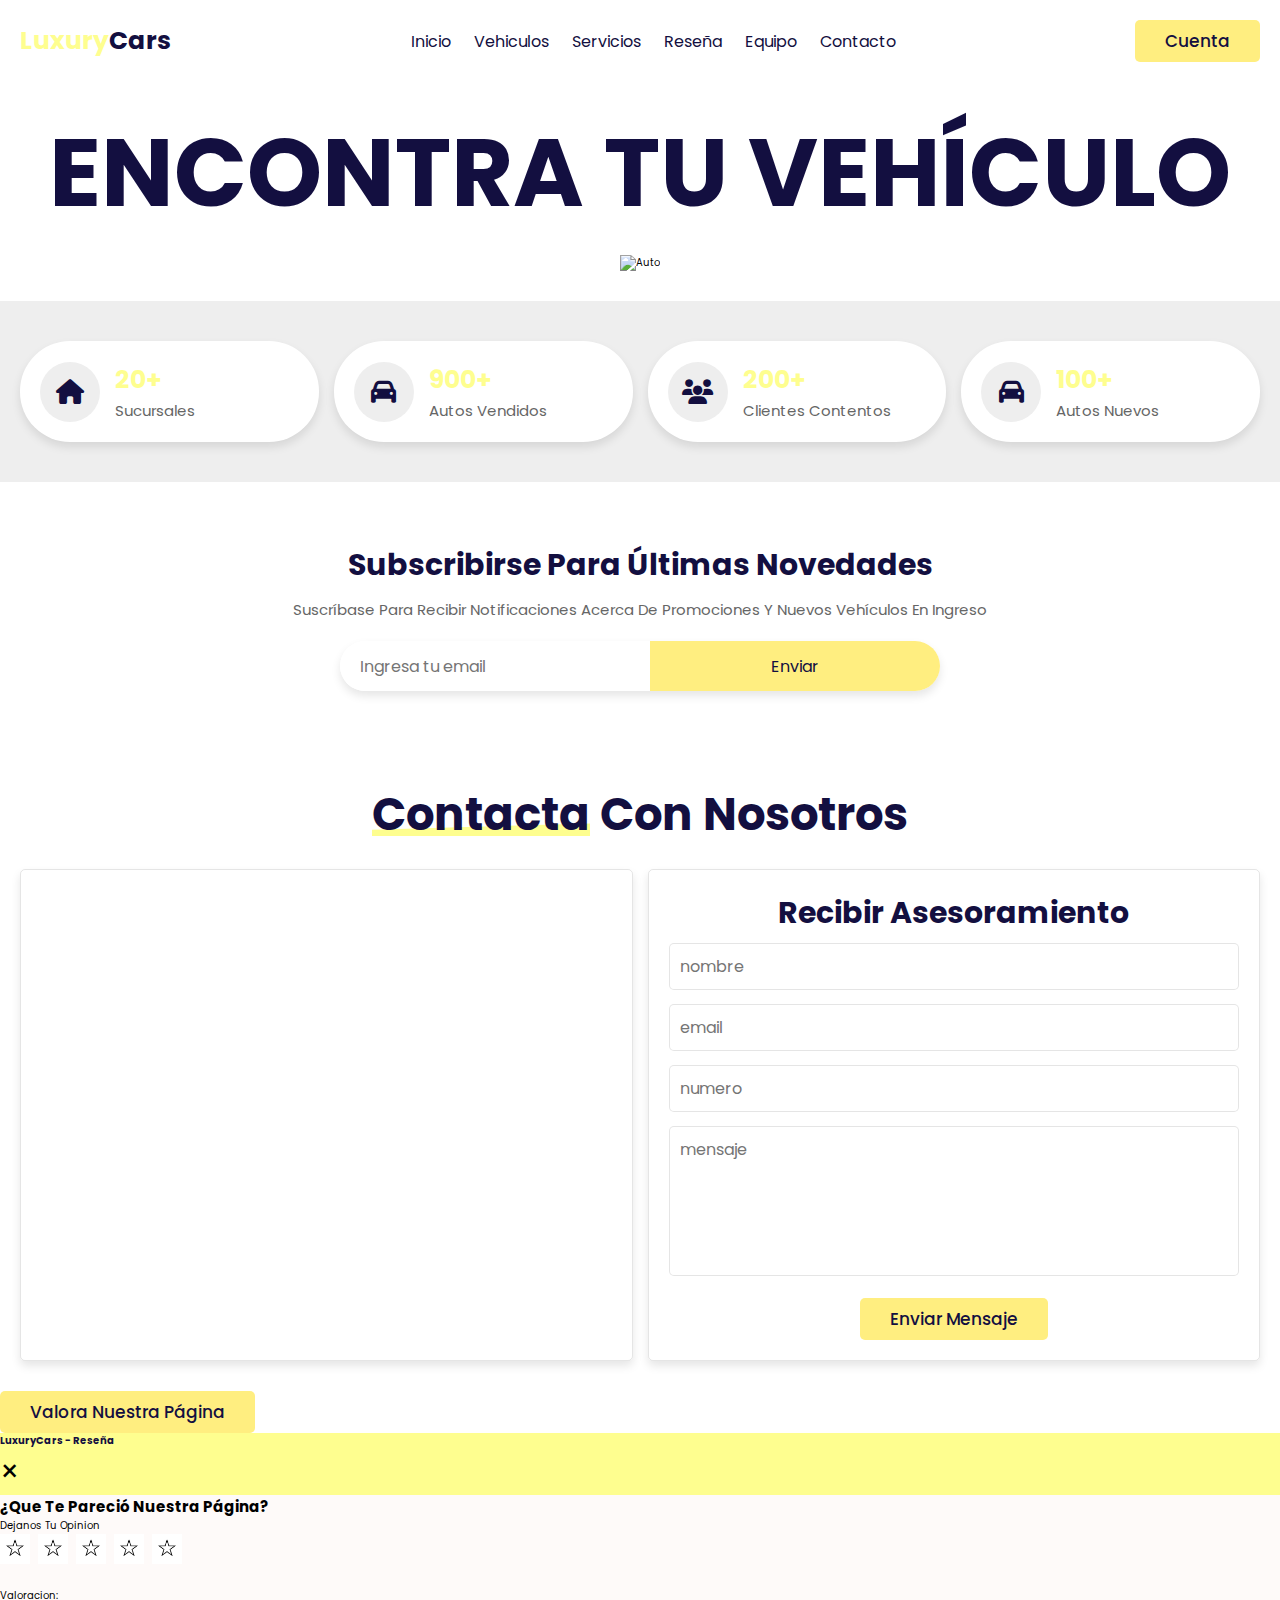
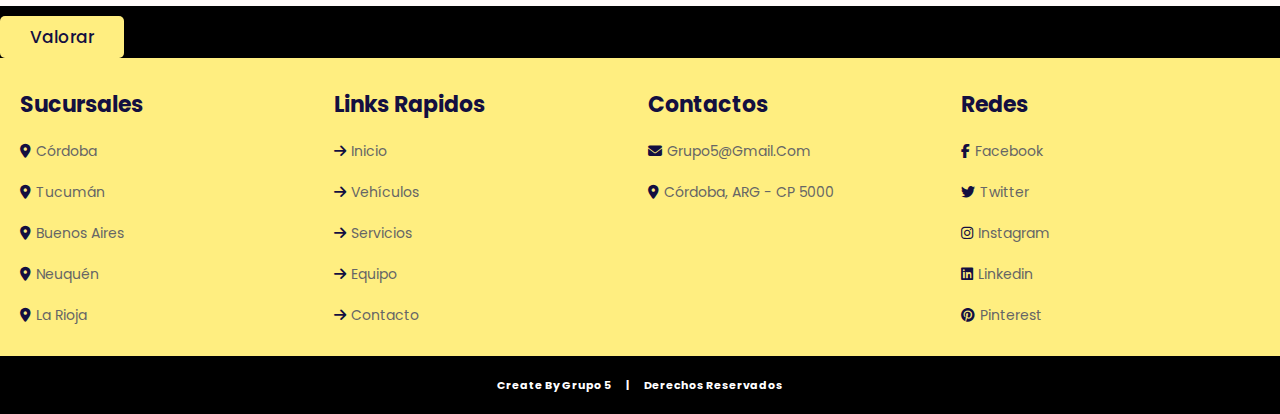
==== commit 02204a23: "Merge branch 'main' into seba.branch" ====
--- a/index.html
+++ b/index.html
@@ -21,6 +21,7 @@
     />
     <link rel="stylesheet" href="style.css" />
   </head>
+
   <body>
     <!--Inicio del header-->
     <header class="header">
@@ -55,7 +56,7 @@
         />
         <p class="box2">Email: uncorreo@gmail.com</p>
         <p class="box2">Cliente: Pablo Heredia</p>
-        <p class="box2">Fecha de creacion: 16/04/23</p>
+        <p class="box2">Fecha de creación: 16/04/23</p>
         <p class="box2">Fecha de nacimiento 14/06/00</p>
         <p class="box2">Nacionalidad: Argentina</p>
         <p class="box2">Sexo: Masculino</p>
@@ -69,6 +70,7 @@
       <form action="" id="">
         <span class="fas fa-times" id="close-wizard-form"></span>
         <h3><span>Luxury</span>Cars</h3>
+        <span>ningun campo obligatorio</span>
         <div class="box2">
           <p>Que destacarias de la pagina?</p>
           <div class="form-check">
@@ -119,7 +121,7 @@
           <input type="text" />
         </div>
         <div class="box2">
-          <p>Que marcas te gustaria ver en la pagina?</p>
+          <p>Que marcas te gustaría ver en la página?</p>
           <div class="form-check">
             <input
               class="form-check-input"
@@ -173,8 +175,9 @@
       <form action="">
         <span class="fas fa-times" id="close-wizard-form2"></span>
         <h3><span>Luxury</span>Cars</h3>
+        <span>ningun campo obligatorio</span>
         <div class="box2">
-          <p>Que te gustaria incluir en la pagina?</p>
+          <p>Que te gustaría incluir en la página?</p>
           <div class="form-check">
             <input
               class="form-check-input"
@@ -200,21 +203,21 @@
               class="form-check-label text-center"
               for="flexCheckIndeterminate"
             >
-              Informacion de vehiculos
-            </label>
-          </div>
-          <div class="form-check">
-            <input
-              class="form-check-input"
-              type="checkbox"
-              value=""
-              id="flexCheckIndeterminate"
-            />
-            <label
-              class="form-check-label text-center"
-              for="flexCheckIndeterminate"
-            >
-              Simulacion de compra
+              Información de vehiculos
+            </label>
+          </div>
+          <div class="form-check">
+            <input
+              class="form-check-input"
+              type="checkbox"
+              value=""
+              id="flexCheckIndeterminate"
+            />
+            <label
+              class="form-check-label text-center"
+              for="flexCheckIndeterminate"
+            >
+              Simulación de compra
             </label>
           </div>
           <div class="form-check">
@@ -233,7 +236,7 @@
           </div>
         </div>
         <div class="box2">
-          <p>Pudiste ver alguna deficiencia en la pagina?</p>
+          <p>Pudiste ver alguna deficiencia en la página?</p>
           <div class="form-check">
             <input
               class="form-check-input"
@@ -259,21 +262,21 @@
               class="form-check-label text-center"
               for="flexCheckIndeterminate"
             >
-              Mala eleccion de colores
-            </label>
-          </div>
-          <div class="form-check">
-            <input
-              class="form-check-input"
-              type="checkbox"
-              value=""
-              id="flexCheckIndeterminate"
-            />
-            <label
-              class="form-check-label text-center"
-              for="flexCheckIndeterminate"
-            >
-              Mala atencion
+              Mala elección de colores
+            </label>
+          </div>
+          <div class="form-check">
+            <input
+              class="form-check-input"
+              type="checkbox"
+              value=""
+              id="flexCheckIndeterminate"
+            />
+            <label
+              class="form-check-label text-center"
+              for="flexCheckIndeterminate"
+            >
+              Mala atención
             </label>
           </div>
           <div class="form-check">
@@ -315,7 +318,7 @@
 
     <!--inicio del home-->
     <section class="home" id="home">
-      <h1 class="home-parallax">encontra tu vehiculo</h1>
+      <h1 class="home-parallax">encontra tu vehículo</h1>
       <img
         class="home-parallax"
         src="https://i.gyazo.com/757ea9d4577b8eec07fae5b4f39622e1.jpg"
@@ -359,10 +362,10 @@
 
     <!-- newsletter section -->
     <section class="newsletter" id="newsletter-section">
-      <h3>Subscribirse para ultimas novedades</h3>
+      <h3>Subscribirse para últimas novedades</h3>
       <p>
-        Suscribase para recibir notificaciones acerca de promociones y nuevos
-        vehiculos en ingreso
+        Suscríbase para recibir notificaciones acerca de promociones y nuevos
+        vehículos en ingreso
       </p>
       <form action="https://formsubmit.co/" id="form-api" method="POST">
         <input type="email" name="email" placeholder="Ingresa tu email" id="" />
@@ -423,7 +426,7 @@
         data-bs-toggle="modal"
         data-bs-target="#review-modal"
       >
-        Valora nuestra pagina
+        Valora nuestra página
       </button>
 
       <!-- The Modal -->
@@ -441,7 +444,7 @@
 
               <!-- Modal body -->
               <div class="modal-body text-center">
-                <h2 class="mt-3">¿Que te parecio nuestra pagina?</h2>
+                <h2 class="mt-3">¿Que te pareció nuestra página?</h2>
                 <p class="fs-3 mt-4">Dejanos tu opinion</p>
               </div>
 
@@ -483,16 +486,16 @@
         <div class="box">
           <h3>sucursales</h3>
           <a href="https://goo.gl/maps/5ddkVGVnA4AnUDqe9" target="_blank"
-            ><i class="fas fa-map-marker-alt"></i>Cordoba</a
+            ><i class="fas fa-map-marker-alt"></i>Córdoba</a
           >
           <a href="https://goo.gl/maps/9b5gKTmKqFhoRiubA" target="_blank"
-            ><i class="fas fa-map-marker-alt"></i>Tucuman</a
+            ><i class="fas fa-map-marker-alt"></i>Tucumán</a
           >
           <a href="https://goo.gl/maps/ncvTrFpETRkFUuvx7" target="_blank"
             ><i class="fas fa-map-marker-alt"></i>Buenos Aires</a
           >
           <a href="https://goo.gl/maps/5QycBs4EfXmh57uF7" target="_blank"
-            ><i class="fas fa-map-marker-alt"></i>Neuquen</a
+            ><i class="fas fa-map-marker-alt"></i>Neuquén</a
           >
           <a href="https://goo.gl/maps/nyRhhGP4ZqBVGTVk7" target="_blank"
             ><i class="fas fa-map-marker-alt"></i>La Rioja</a
@@ -503,12 +506,11 @@
           <h3>links rapidos</h3>
           <a href="#home"><i class="fas fa-arrow-right"></i>inicio</a>
           <a href="vehiculos-destacados.html"
-            ><i class="fas fa-arrow-right"></i>vehiculos</a
+            ><i class="fas fa-arrow-right"></i>vehículos</a
           >
           <a href="servicios.html"
             ><i class="fas fa-arrow-right"></i>servicios</a
           >
-          <a href="#"><i class="fas fa-arrow-right"></i>reseña</a>
           <a href="team.html#reviews-section"
             ><i class="fas fa-arrow-right"></i>equipo</a
           >
@@ -524,8 +526,8 @@
             target="_blank"
             ><i class="fas fa-envelope"></i>Grupo5@gmail.com</a
           >
-          <a href="https://goo.gl/maps/5ddkVGVnA4AnUDqe9"
-            ><i class="fas fa-map-marker-alt"></i>Cordoba, ARG - CP 5000</a
+          <a href="https://goo.gl/maps/5ddkVGVnA4AnUDqe9" target="__blank"
+            ><i class="fas fa-map-marker-alt"></i>Córdoba, ARG - CP 5000</a
           >
         </div>
 
@@ -552,21 +554,14 @@
     <footer class="footer-credit">
       <span> create by grupo 5 </span> | <span> derechos reservados </span>
     </footer>
-    <!-- jQuery -->
     <script src="https://code.jquery.com/jquery-3.6.0.min.js"></script>
-
     <script
       src="https://cdn.jsdelivr.net/npm/bootstrap@5.3.0-alpha3/dist/js/bootstrap.bundle.min.js"
       integrity="sha384-ENjdO4Dr2bkBIFxQpeoTz1HIcje39Wm4jDKdf19U8gI4ddQ3GYNS7NTKfAdVQSZe"
       crossorigin="anonymous"
     ></script>
-    <!-- swiper script -->
     <script src="https://cdn.jsdelivr.net/npm/swiper@9/swiper-bundle.min.js"></script>
-
-    <!-- archivos js -->
     <script src="./index.js"></script>
     <script src="rate.js"></script>
-    <script src="form.js"></script>
-    <script src="vehiculos.js"></script>
   </body>
 </html>
--- a/style.css
+++ b/style.css
@@ -27,20 +27,11 @@
   text-transform: capitalize;
   transition: all 0.2s linear;
 }
-
 body {
   padding: 0 !important;
 }
-
 html {
   font-size: 62.5%;
-  overflow-x: hidden;
-  scroll-padding-top: 7rem;
-  scroll-behavior: smooth;
-}
-
-body {
-  padding: 0 !important;
 }
 
 section {
@@ -148,11 +139,6 @@
 @media (max-width: 991px) {
   html {
     font-size: 55.5%;
-  }
-  .footer-links .box-container {
-    display: grid;
-    grid-template-columns: repeat(auto-fit, minmax(12rem, 1fr)) !important;
-    gap: 1.5rem;
   }
 }
 
@@ -287,17 +273,6 @@
   text-transform: uppercase;
 }
 
-.login-form-container form .box {
-  margin: 0.7rem 0;
-  width: 100%;
-  text-transform: none;
-  color: var(--black);
-  font-size: 1.6rem;
-  padding: 1rem 1.2rem;
-  border: var(--border);
-  border-radius: 0.5rem;
-}
-
 .login-form-container form .box2 {
   margin: 0.7rem 0;
   width: 100%;
@@ -431,7 +406,7 @@
 
 .vehicles .vehicles-slider .box .content .price {
   font-size: 2.5rem;
-  color: var(--yellow);
+  color: var(--light-yellow);
   padding: 1rem 0;
   font-weight: bolder;
 }
@@ -596,13 +571,13 @@
 }
 
 .info-container form {
-  height: 600px;
+  height: 600PX;
   padding: 2rem;
   border-radius: 0.5rem;
   box-shadow: var(--box-shadow);
   background: #fff;
   border: var(--border);
-  width: 800px;
+  width: 800PX;
 }
 .visual {
   height: 150px;
@@ -640,10 +615,10 @@
 }
 
 .modalbtn {
-  height: 43px;
-  width: 40%;
-  position: relative;
-  left: 40px;
+ height: 43px;
+ width: 40%;
+ position: relative;
+ left: 40px;
   display: flex;
   margin: 0.7rem 2;
   border-radius: 0.5rem;
@@ -653,6 +628,7 @@
   font-size: 1.6rem;
   cursor: pointer;
   padding: 1rem 1.2rem;
+
 }
 .info-container form .btn {
   display: block;
@@ -672,10 +648,10 @@
   text-transform: uppercase;
 }
 
-.tImg {
+.tImg{
   position: relative;
   bottom: 30px;
-  height: 200px;
+  height: 200PX;
 }
 
 .info-container form p {
@@ -701,6 +677,8 @@
 .newsletter {
   padding: 6rem 2rem;
   text-align: center;
+  background: url(../image/letter-bg.png) no-repeat;
+  background-size: cover;
 }
 
 .newsletter h3 {
@@ -840,20 +818,23 @@
   color: var(--black);
 }
 
+#textareaError {
+  display: none;
+  font-size: 2rem;
+  position: absolute;
+  background-color: #dc1221;
+  padding: 0.5rem 0.7rem;
+  border-radius: 5px;
+  top: 0;
+  left: 0;
+  z-index: 10;
+}
+
 .btn-primary {
   border: none;
 }
 .btn-primary:active {
   background-color: var(--light-yellow) !important;
-}
-/* form validator */
-
-.box.error {
-  border: 2px solid red;
-}
-
-.box.valid {
-  border: 2px solid green;
 }
 
 /* modal style */
@@ -930,7 +911,6 @@
   color: var(--black);
   font-size: 2.2rem;
   padding: 1rem 0;
-  text-align: center;
 }
 
 .footer-links .box-container .box a {
@@ -959,10 +939,6 @@
   background-color: var(--black-footer);
   padding: 2rem;
   font-size: 1.1rem;
-}
-
-.footer-credit span {
-  margin: 0 1%;
 }
 
 .footer-credit span {
@@ -1000,7 +976,7 @@
   text-align: center;
   width: 40rem;
 }
-.wizard-form-container form h3 span {
+.wizard-form-container form h3 span{
   color: var(--yellow);
 }
 
@@ -1088,9 +1064,10 @@
   width: 40rem;
 }
 
-.wizard-form-container2 form h3 span {
+.wizard-form-container2 form h3 span{
   color: var(--yellow);
 }
+
 
 .wizard-form-container2 form .btn {
   display: block;
@@ -1143,6 +1120,7 @@
 }
 
 /* Wizard 2*/
+
 
 /* Wizard 3*/
 
@@ -1176,7 +1154,7 @@
   width: 40rem;
 }
 
-.wizard-form-container3 form h3 span {
+.wizard-form-container3 form h3 span{
   color: var(--yellow);
 }
 
@@ -1200,9 +1178,9 @@
   text-decoration: underline;
 }
 
-.wizard-form-container3 img {
+.wizard-form-container3 img{
   height: 45rem;
   width: 45rem;
 }
 
-/* Wizard 3*/
+/* Wizard 3*/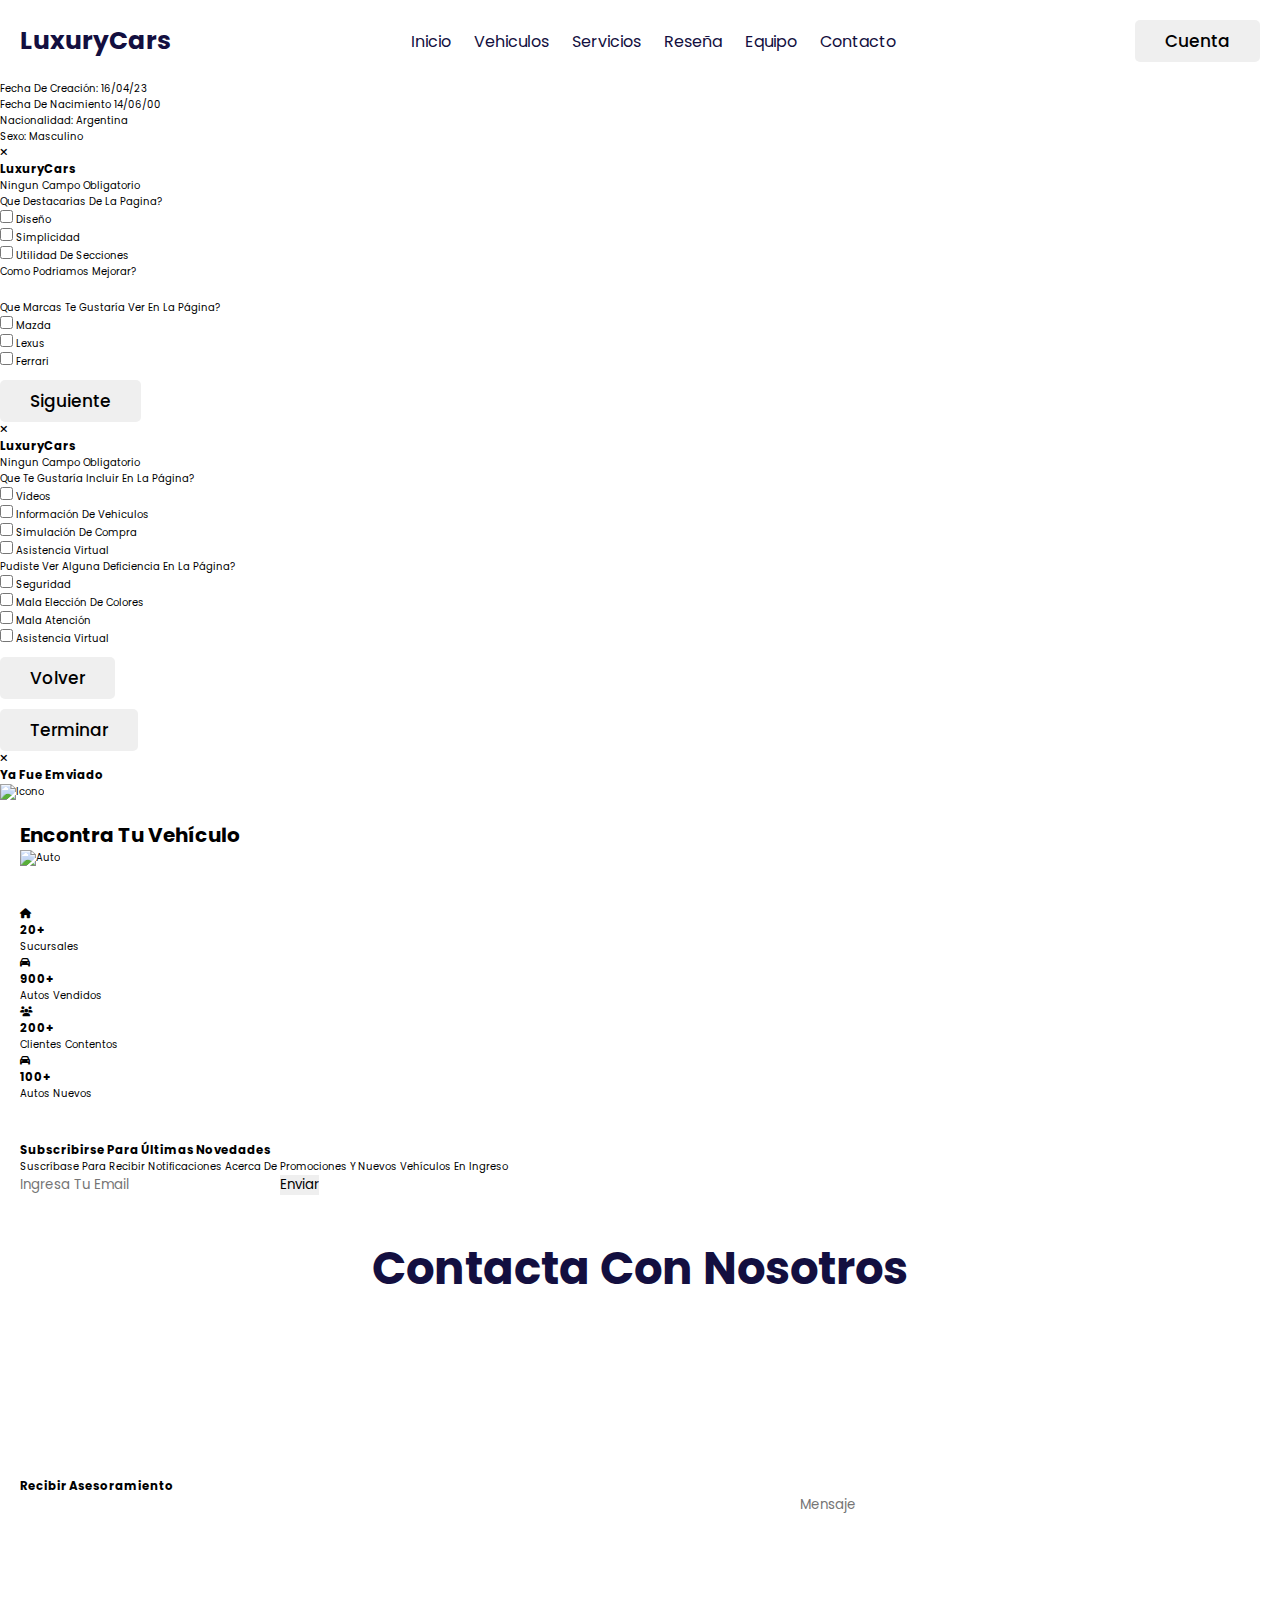
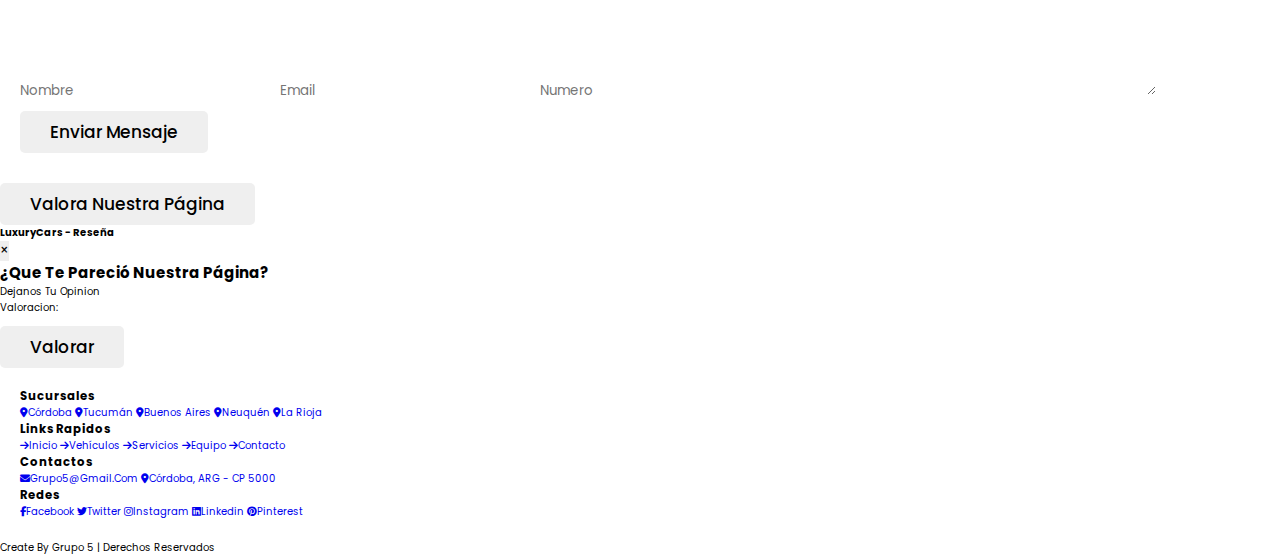
==== commit 7fb50fc8: "Update index.html" ====
--- a/index.html
+++ b/index.html
@@ -1,567 +1,374 @@
 <!DOCTYPE html>
 <html lang="en">
-  <head>
-    <meta charset="UTF-8" />
-    <meta http-equiv="X-UA-Compatible" content="IE=edge" />
-    <meta name="viewport" content="width=device-width, initial-scale=1.0" />
-    <title>Proyecto Final</title>
-    <link
-      rel="stylesheet"
-      href="https://cdn.jsdelivr.net/npm/swiper@9/swiper-bundle.min.css"
-    />
-    <link
-      href="https://cdn.jsdelivr.net/npm/bootstrap@5.3.0-alpha3/dist/css/bootstrap.min.css"
-      rel="stylesheet"
-      integrity="sha384-KK94CHFLLe+nY2dmCWGMq91rCGa5gtU4mk92HdvYe+M/SXH301p5ILy+dN9+nJOZ"
-      crossorigin="anonymous"
-    />
-    <link
-      rel="stylesheet"
-      href="https://cdnjs.cloudflare.com/ajax/libs/font-awesome/6.4.0/css/all.min.css"
-    />
-    <link rel="stylesheet" href="style.css" />
-  </head>
-
-  <body>
-    <!--Inicio del header-->
-    <header class="header">
-      <div id="menu-btn" class="fas fa-bars"></div>
-      <a href="index.html" class="logo"> <span>luxury</span>Cars</a>
-
-      <nav class="navbar">
-        <a href="#home">inicio</a>
-        <a href="vehiculos-destacados.html">vehiculos</a>
-        <a href="servicios.html">servicios</a>
-        <a id="wizard-btn" href="#">reseña</a>
-        <a href="team.html#reviews-section">equipo</a>
-        <a href="#contact-section">contacto</a>
-      </nav>
-
-      <div id="login-btn">
-        <button class="btn">Cuenta</button>
-        <i class="far fa-user"></i>
-      </div>
-    </header>
-
-    <!--fin del header-->
-
-    <!--Inicio del login-->
-    <div class="login-form-container">
-      <form action="">
-        <span class="fas fa-times" id="close-login-form"></span>
-        <h3>cliente</h3>
-        <img
-          src="https://i.gyazo.com/42a8d886d8dd8a9dc89864494f1a107f.png"
-          alt="icono"
-        />
-        <p class="box2">Email: uncorreo@gmail.com</p>
-        <p class="box2">Cliente: Pablo Heredia</p>
-        <p class="box2">Fecha de creación: 16/04/23</p>
-        <p class="box2">Fecha de nacimiento 14/06/00</p>
-        <p class="box2">Nacionalidad: Argentina</p>
-        <p class="box2">Sexo: Masculino</p>
+
+<head>
+  <meta charset="UTF-8" />
+  <meta http-equiv="X-UA-Compatible" content="IE=edge" />
+  <meta name="viewport" content="width=device-width, initial-scale=1.0" />
+  <title>Proyecto Final</title>
+  <link rel="stylesheet" href="https://cdn.jsdelivr.net/npm/swiper@9/swiper-bundle.min.css" />
+  <link href="https://cdn.jsdelivr.net/npm/bootstrap@5.3.0-alpha3/dist/css/bootstrap.min.css" rel="stylesheet"
+    integrity="sha384-KK94CHFLLe+nY2dmCWGMq91rCGa5gtU4mk92HdvYe+M/SXH301p5ILy+dN9+nJOZ" crossorigin="anonymous" />
+  <link rel="stylesheet" href="https://cdnjs.cloudflare.com/ajax/libs/font-awesome/6.4.0/css/all.min.css" />
+  <link rel="stylesheet" href="style.css" />
+</head>
+
+<body>
+  <!--Inicio del header-->
+  <header class="header">
+    <div id="menu-btn" class="fas fa-bars"></div>
+    <a href="index.html" class="logo"> <span>luxury</span>Cars</a>
+
+    <nav class="navbar">
+      <a href="#home">inicio</a>
+      <a href="vehiculos-destacados.html">vehiculos</a>
+      <a href="servicios.html">servicios</a>
+      <a id="wizard-btn" href="#">reseña</a>
+      <a href="team.html#reviews-section">equipo</a>
+      <a href="#contact-section">contacto</a>
+    </nav>
+
+    <div id="login-btn">
+      <button class="btn">Cuenta</button>
+      <i class="far fa-user"></i>
+    </div>
+  </header>
+
+  <!--fin del header-->
+
+  <!--Inicio del login-->
+  <div class="login-form-container">
+    <form action="">
+      <span class="fas fa-times" id="close-login-form"></span>
+      <h3>cliente</h3>
+      <img src="https://i.gyazo.com/42a8d886d8dd8a9dc89864494f1a107f.png" alt="icono" />
+      <p class="box2">Email: uncorreo@gmail.com</p>
+      <p class="box2">Cliente: Pablo Heredia</p>
+      <p class="box2">Fecha de creación: 16/04/23</p>
+      <p class="box2">Fecha de nacimiento 14/06/00</p>
+      <p class="box2">Nacionalidad: Argentina</p>
+      <p class="box2">Sexo: Masculino</p>
+    </form>
+  </div>
+  <!--Fin del login-->
+
+  <!-- Wizard -->
+
+  <div class="wizard-form-container">
+    <form action="" id="">
+      <span class="fas fa-times" id="close-wizard-form"></span>
+      <h3><Span>Luxury</Span>Cars</h3>
+      <span>ningun campo obligatorio</span>
+      <div class="box2">
+        <p>Que destacarias de la pagina?</p>
+        <div class="form-check">
+          <input class="form-check-input" type="checkbox" value="" id="flexCheckIndeterminate">
+          <label class="form-check-label text-center" for="flexCheckIndeterminate">
+            Diseño
+          </label>
+        </div>
+        <div class="form-check">
+          <input class="form-check-input" type="checkbox" value="" id="flexCheckIndeterminate">
+          <label class="form-check-label text-center" for="flexCheckIndeterminate">
+            Simplicidad
+          </label>
+        </div>
+        <div class="form-check">
+          <input class="form-check-input" type="checkbox" value="" id="flexCheckIndeterminate">
+          <label class="form-check-label text-center" for="flexCheckIndeterminate">
+            Utilidad de secciones
+          </label>
+        </div>
+      </div>
+      <div class="box2">
+        <p>Como podriamos mejorar?</p>
+        <input type="text">
+      </div>
+      <div class="box2">
+        <p>Que marcas te gustaría ver en la página?</p>
+        <div class="form-check">
+          <input class="form-check-input" type="checkbox" value="" id="flexCheckIndeterminate">
+          <label class="form-check-label text-center" for="flexCheckIndeterminate">
+            Mazda
+          </label>
+        </div>
+        <div class="form-check">
+          <input class="form-check-input" type="checkbox" value="" id="flexCheckIndeterminate">
+          <label class="form-check-label text-center" for="flexCheckIndeterminate">
+            Lexus
+          </label>
+        </div>
+        <div class="form-check">
+          <input class="form-check-input" type="checkbox" value="" id="flexCheckIndeterminate">
+          <label class="form-check-label text-center" for="flexCheckIndeterminate">
+            Ferrari
+          </label>
+        </div>
+      </div>
+      <div id="wizard-btn2">
+        <button class="btn">Siguiente</button>
+      </div>
+    </form>
+  </div>
+
+  <div class="wizard-form-container2">
+    <form action="">
+      <span class="fas fa-times" id="close-wizard-form2"></span>
+      <h3><Span>Luxury</Span>Cars</h3>
+      <span>ningun campo obligatorio</span>
+      <div class="box2">
+        <p>Que te gustaría incluir en la página?</p>
+        <div class="form-check">
+          <input class="form-check-input" type="checkbox" value="" id="flexCheckIndeterminate">
+          <label class="form-check-label text-center" for="flexCheckIndeterminate">
+            Videos
+          </label>
+        </div>
+        <div class="form-check">
+          <input class="form-check-input" type="checkbox" value="" id="flexCheckIndeterminate">
+          <label class="form-check-label text-center" for="flexCheckIndeterminate">
+            Información de vehiculos
+          </label>
+        </div>
+        <div class="form-check">
+          <input class="form-check-input" type="checkbox" value="" id="flexCheckIndeterminate">
+          <label class="form-check-label text-center" for="flexCheckIndeterminate">
+            Simulación de compra
+          </label>
+        </div>
+        <div class="form-check">
+          <input class="form-check-input" type="checkbox" value="" id="flexCheckIndeterminate">
+          <label class="form-check-label text-center" for="flexCheckIndeterminate">
+            Asistencia virtual
+          </label>
+        </div>
+      </div>
+      <div class="box2">
+        <p>Pudiste ver alguna deficiencia en la página?</p>
+        <div class="form-check">
+          <input class="form-check-input" type="checkbox" value="" id="flexCheckIndeterminate">
+          <label class="form-check-label text-center" for="flexCheckIndeterminate">
+            Seguridad
+          </label>
+        </div>
+        <div class="form-check">
+          <input class="form-check-input" type="checkbox" value="" id="flexCheckIndeterminate">
+          <label class="form-check-label text-center" for="flexCheckIndeterminate">
+            Mala elección de colores
+          </label>
+        </div>
+        <div class="form-check">
+          <input class="form-check-input" type="checkbox" value="" id="flexCheckIndeterminate">
+          <label class="form-check-label text-center" for="flexCheckIndeterminate">
+            Mala atención
+          </label>
+        </div>
+        <div class="form-check">
+          <input class="form-check-input" type="checkbox" value="" id="flexCheckIndeterminate">
+          <label class="form-check-label text-center" for="flexCheckIndeterminate">
+            Asistencia virtual
+          </label>
+        </div>
+      </div>
+
+      <div id="wizard-btn">
+        <button class="btn" id="back">Volver</button>
+      </div>
+      <div id="wizard-btn3">
+        <button class="btn" id="terminar">Terminar</button>
+      </div>
+    </form>
+  </div>
+
+  <div class="wizard-form-container3">
+    <form action="">
+      <span class="fas fa-times" id="close-wizard-form3"></span>
+      <h3>Ya fue emviado</h3>
+      <img src="https://i.gyazo.com/4c1de576851c428a8903ccddaac7b5ed.png" alt="icono" />
+    </form>
+  </div>
+  <!-- Wizard -->
+
+  <!--inicio del home-->
+  <section class="home" id="home">
+    <h1 class="home-parallax">encontra tu vehículo</h1>
+    <img class="home-parallax" src="https://i.gyazo.com/757ea9d4577b8eec07fae5b4f39622e1.jpg" alt="auto" />
+  </section>
+  <!--Fin del home-->
+
+  <!--Seccion de iconos-->
+  <section class="icons-container">
+    <div class="icons">
+      <i class="fas fa-home"></i>
+      <div class="content">
+        <h3>20+</h3>
+        <p>sucursales</p>
+      </div>
+    </div>
+    <div class="icons">
+      <i class="fas fa-car"></i>
+      <div class="content">
+        <h3>900+</h3>
+        <p>autos vendidos</p>
+      </div>
+    </div>
+    <div class="icons">
+      <i class="fas fa-users"></i>
+      <div class="content">
+        <h3>200+</h3>
+        <p>clientes contentos</p>
+      </div>
+    </div>
+    <div class="icons">
+      <i class="fas fa-car"></i>
+      <div class="content">
+        <h3>100+</h3>
+        <p>autos nuevos</p>
+      </div>
+    </div>
+  </section>
+  <!--Fin de seccion de iconos-->
+
+  <!-- newsletter section -->
+  <section class="newsletter" id="newsletter-section">
+    <h3>Subscribirse para últimas novedades</h3>
+    <p>
+      Suscríbase para recibir notificaciones acerca de promociones y nuevos
+      vehículos en ingreso
+    </p>
+    <form action="https://formsubmit.co/" id="form-api" method="POST">
+      <input type="email" name="email" placeholder="Ingresa tu email" id="" />
+      <input type="submit" name="Felicidades te haz suscripto al NewsLetter de LuxuryCars" class="subscribe"
+        id="sub-form" value="Enviar" />
+    </form>
+  </section>
+  <!-- newsletter section termina -->
+
+  <!--contact section arranca-->
+
+  <section class="contact" id="contact-section">
+    <h1 class="heading"><span>Contacta</span> con nosotros</h1>
+
+    <div class="row">
+      <iframe class="map"
+        src="https://www.google.com/maps/embed?pb=!1m18!1m12!1m3!1d3404.8201137155534!2d-64.17979698530627!3d-31.4190819035253!2m3!1f0!2f0!3f0!3m2!1i1024!2i768!4f13.1!3m3!1m2!1s0x9432a313dfac04e9%3A0x9fc5d13ac670e5e2!2sUTN%20cordoba!5e0!3m2!1sen!2sin!4v1680837710784!5m2!1sen!2sin"
+        allowfullscreen="" loading="lazy" referrerpolicy="no-referrer-when-downgrade"></iframe>
+
+      <form action="#" id="contact-form">
+        <h3>Recibir Asesoramiento</h3>
+        <input type="text" placeholder="nombre" id="name" class="box" />
+        <input type="email" placeholder="email" id="email" class="box" />
+        <input type="number" placeholder="numero" id="phone" class="box" />
+        <textarea placeholder="mensaje" class="box" cols="30" rows="10" id="message"></textarea>
+
+        <input type="submit" value="Enviar Mensaje" id="btn-submit" class="btn btn-primary" />
       </form>
     </div>
-    <!--Fin del login-->
-
-    <!-- Wizard -->
-
-    <div class="wizard-form-container">
-      <form action="" id="">
-        <span class="fas fa-times" id="close-wizard-form"></span>
-        <h3><span>Luxury</span>Cars</h3>
-        <span>ningun campo obligatorio</span>
-        <div class="box2">
-          <p>Que destacarias de la pagina?</p>
-          <div class="form-check">
-            <input
-              class="form-check-input"
-              type="checkbox"
-              value=""
-              id="flexCheckIndeterminate"
-            />
-            <label
-              class="form-check-label text-center"
-              for="flexCheckIndeterminate"
-            >
-              Diseño
-            </label>
+  </section>
+  <!-- Modal Rating -->
+
+  <div class="btn-container">
+    <!-- Button to Open the Modal -->
+    <button type="button" class="btn btn-primary border-0" data-bs-toggle="modal" data-bs-target="#review-modal">
+      Valora nuestra página
+    </button>
+
+    <!-- The Modal -->
+    <div class="modal-container">
+      <div class="modal" id="review-modal">
+        <div class="modal-dialog modal-sm modal-dialog-centered rounded-2">
+          <div class="modal-content">
+            <!-- Modal Header -->
+            <div class="modal-header">
+              <h4 class="modal-title">LuxuryCars - Reseña</h4>
+              <button type="button" class="close" data-bs-dismiss="modal">
+                &times;
+              </button>
+            </div>
+
+            <!-- Modal body -->
+            <div class="modal-body text-center">
+              <h2 class="mt-3">¿Que te pareció nuestra página?</h2>
+              <p class="fs-3 mt-4">Dejanos tu opinion</p>
+            </div>
+
+            <!-- rate start -->
+            <div class="rating text-center">
+              <span class="star" data-value="1"></span>
+              <span class="star" data-value="2"></span>
+              <span class="star" data-value="3"></span>
+              <span class="star" data-value="4"></span>
+              <span class="star" data-value="5"></span>
+            </div>
+
+            <div class="rating-value px-3">
+              <span class="fs-1">Valoracion: </span>
+              <span id="value"></span>
+            </div>
+
+            <!-- Modal footer -->
+            <div class="modal-footer">
+              <button type="button" class="btn btn-primary" id="rate-btn" data-bs-dismiss="modal">
+                Valorar
+              </button>
+            </div>
           </div>
-          <div class="form-check">
-            <input
-              class="form-check-input"
-              type="checkbox"
-              value=""
-              id="flexCheckIndeterminate"
-            />
-            <label
-              class="form-check-label text-center"
-              for="flexCheckIndeterminate"
-            >
-              Simplicidad
-            </label>
-          </div>
-          <div class="form-check">
-            <input
-              class="form-check-input"
-              type="checkbox"
-              value=""
-              id="flexCheckIndeterminate"
-            />
-            <label
-              class="form-check-label text-center"
-              for="flexCheckIndeterminate"
-            >
-              Utilidad de secciones
-            </label>
-          </div>
-        </div>
-        <div class="box2">
-          <p>Como podriamos mejorar?</p>
-          <input type="text" />
-        </div>
-        <div class="box2">
-          <p>Que marcas te gustaría ver en la página?</p>
-          <div class="form-check">
-            <input
-              class="form-check-input"
-              type="checkbox"
-              value=""
-              id="flexCheckIndeterminate"
-            />
-            <label
-              class="form-check-label text-center"
-              for="flexCheckIndeterminate"
-            >
-              Mazda
-            </label>
-          </div>
-          <div class="form-check">
-            <input
-              class="form-check-input"
-              type="checkbox"
-              value=""
-              id="flexCheckIndeterminate"
-            />
-            <label
-              class="form-check-label text-center"
-              for="flexCheckIndeterminate"
-            >
-              Lexus
-            </label>
-          </div>
-          <div class="form-check">
-            <input
-              class="form-check-input"
-              type="checkbox"
-              value=""
-              id="flexCheckIndeterminate"
-            />
-            <label
-              class="form-check-label text-center"
-              for="flexCheckIndeterminate"
-            >
-              Ferrari
-            </label>
-          </div>
-        </div>
-        <div id="wizard-btn2">
-          <button class="btn">Siguiente</button>
-        </div>
-      </form>
-    </div>
-
-    <div class="wizard-form-container2">
-      <form action="">
-        <span class="fas fa-times" id="close-wizard-form2"></span>
-        <h3><span>Luxury</span>Cars</h3>
-        <span>ningun campo obligatorio</span>
-        <div class="box2">
-          <p>Que te gustaría incluir en la página?</p>
-          <div class="form-check">
-            <input
-              class="form-check-input"
-              type="checkbox"
-              value=""
-              id="flexCheckIndeterminate"
-            />
-            <label
-              class="form-check-label text-center"
-              for="flexCheckIndeterminate"
-            >
-              Videos
-            </label>
-          </div>
-          <div class="form-check">
-            <input
-              class="form-check-input"
-              type="checkbox"
-              value=""
-              id="flexCheckIndeterminate"
-            />
-            <label
-              class="form-check-label text-center"
-              for="flexCheckIndeterminate"
-            >
-              Información de vehiculos
-            </label>
-          </div>
-          <div class="form-check">
-            <input
-              class="form-check-input"
-              type="checkbox"
-              value=""
-              id="flexCheckIndeterminate"
-            />
-            <label
-              class="form-check-label text-center"
-              for="flexCheckIndeterminate"
-            >
-              Simulación de compra
-            </label>
-          </div>
-          <div class="form-check">
-            <input
-              class="form-check-input"
-              type="checkbox"
-              value=""
-              id="flexCheckIndeterminate"
-            />
-            <label
-              class="form-check-label text-center"
-              for="flexCheckIndeterminate"
-            >
-              Asistencia virtual
-            </label>
-          </div>
-        </div>
-        <div class="box2">
-          <p>Pudiste ver alguna deficiencia en la página?</p>
-          <div class="form-check">
-            <input
-              class="form-check-input"
-              type="checkbox"
-              value=""
-              id="flexCheckIndeterminate"
-            />
-            <label
-              class="form-check-label text-center"
-              for="flexCheckIndeterminate"
-            >
-              Seguridad
-            </label>
-          </div>
-          <div class="form-check">
-            <input
-              class="form-check-input"
-              type="checkbox"
-              value=""
-              id="flexCheckIndeterminate"
-            />
-            <label
-              class="form-check-label text-center"
-              for="flexCheckIndeterminate"
-            >
-              Mala elección de colores
-            </label>
-          </div>
-          <div class="form-check">
-            <input
-              class="form-check-input"
-              type="checkbox"
-              value=""
-              id="flexCheckIndeterminate"
-            />
-            <label
-              class="form-check-label text-center"
-              for="flexCheckIndeterminate"
-            >
-              Mala atención
-            </label>
-          </div>
-          <div class="form-check">
-            <input
-              class="form-check-input"
-              type="checkbox"
-              value=""
-              id="flexCheckIndeterminate"
-            />
-            <label
-              class="form-check-label text-center"
-              for="flexCheckIndeterminate"
-            >
-              Asistencia virtual
-            </label>
-          </div>
-        </div>
-
-        <div id="wizard-btn">
-          <button class="btn" id="back">Volver</button>
-        </div>
-        <div id="wizard-btn3">
-          <button class="btn" id="terminar">Terminar</button>
-        </div>
-      </form>
-    </div>
-
-    <div class="wizard-form-container3">
-      <form action="">
-        <span class="fas fa-times" id="close-wizard-form3"></span>
-        <h3>Ya fue emviado</h3>
-        <img
-          src="https://i.gyazo.com/4c1de576851c428a8903ccddaac7b5ed.png"
-          alt="icono"
-        />
-      </form>
-    </div>
-    <!-- Wizard -->
-
-    <!--inicio del home-->
-    <section class="home" id="home">
-      <h1 class="home-parallax">encontra tu vehículo</h1>
-      <img
-        class="home-parallax"
-        src="https://i.gyazo.com/757ea9d4577b8eec07fae5b4f39622e1.jpg"
-        alt="auto"
-      />
-    </section>
-    <!--Fin del home-->
-
-    <!--Seccion de iconos-->
-    <section class="icons-container">
-      <div class="icons">
-        <i class="fas fa-home"></i>
-        <div class="content">
-          <h3>20+</h3>
-          <p>sucursales</p>
-        </div>
-      </div>
-      <div class="icons">
-        <i class="fas fa-car"></i>
-        <div class="content">
-          <h3>900+</h3>
-          <p>autos vendidos</p>
-        </div>
-      </div>
-      <div class="icons">
-        <i class="fas fa-users"></i>
-        <div class="content">
-          <h3>200+</h3>
-          <p>clientes contentos</p>
-        </div>
-      </div>
-      <div class="icons">
-        <i class="fas fa-car"></i>
-        <div class="content">
-          <h3>100+</h3>
-          <p>autos nuevos</p>
-        </div>
-      </div>
-    </section>
-    <!--Fin de seccion de iconos-->
-
-    <!-- newsletter section -->
-    <section class="newsletter" id="newsletter-section">
-      <h3>Subscribirse para últimas novedades</h3>
-      <p>
-        Suscríbase para recibir notificaciones acerca de promociones y nuevos
-        vehículos en ingreso
-      </p>
-      <form action="https://formsubmit.co/" id="form-api" method="POST">
-        <input type="email" name="email" placeholder="Ingresa tu email" id="" />
-        <input
-          type="submit"
-          name="Felicidades te haz suscripto al NewsLetter de LuxuryCars"
-          class="subscribe"
-          id="sub-form"
-          value="Enviar"
-        />
-      </form>
-    </section>
-    <!-- newsletter section termina -->
-
-    <!--contact section arranca-->
-
-    <section class="contact" id="contact-section">
-      <h1 class="heading"><span>Contacta</span> con nosotros</h1>
-
-      <div class="row">
-        <iframe
-          class="map"
-          src="https://www.google.com/maps/embed?pb=!1m18!1m12!1m3!1d3404.8201137155534!2d-64.17979698530627!3d-31.4190819035253!2m3!1f0!2f0!3f0!3m2!1i1024!2i768!4f13.1!3m3!1m2!1s0x9432a313dfac04e9%3A0x9fc5d13ac670e5e2!2sUTN%20cordoba!5e0!3m2!1sen!2sin!4v1680837710784!5m2!1sen!2sin"
-          allowfullscreen=""
-          loading="lazy"
-          referrerpolicy="no-referrer-when-downgrade"
-        ></iframe>
-
-        <form action="#" id="contact-form">
-          <h3>Recibir Asesoramiento</h3>
-          <input type="text" placeholder="nombre" id="name" class="box" />
-          <input type="email" placeholder="email" id="email" class="box" />
-          <input type="text" placeholder="numero" id="phone" class="box" />
-          <textarea
-            placeholder="mensaje"
-            class="box"
-            cols="30"
-            rows="10"
-            id="message"
-          ></textarea>
-
-          <input
-            type="submit"
-            value="Enviar Mensaje"
-            id="btn-submit"
-            class="btn btn-primary"
-          />
-        </form>
-      </div>
-    </section>
-    <!-- Modal Rating -->
-
-    <div class="btn-container">
-      <!-- Button to Open the Modal -->
-      <button
-        type="button"
-        class="btn btn-primary border-0"
-        data-bs-toggle="modal"
-        data-bs-target="#review-modal"
-      >
-        Valora nuestra página
-      </button>
-
-      <!-- The Modal -->
-      <div class="modal-container">
-        <div class="modal" id="review-modal">
-          <div class="modal-dialog modal-sm modal-dialog-centered rounded-2">
-            <div class="modal-content">
-              <!-- Modal Header -->
-              <div class="modal-header">
-                <h4 class="modal-title">LuxuryCars - Reseña</h4>
-                <button type="button" class="close" data-bs-dismiss="modal">
-                  &times;
-                </button>
-              </div>
-
-              <!-- Modal body -->
-              <div class="modal-body text-center">
-                <h2 class="mt-3">¿Que te pareció nuestra página?</h2>
-                <p class="fs-3 mt-4">Dejanos tu opinion</p>
-              </div>
-
-              <!-- rate start -->
-              <div class="rating text-center">
-                <span class="star" data-value="1"></span>
-                <span class="star" data-value="2"></span>
-                <span class="star" data-value="3"></span>
-                <span class="star" data-value="4"></span>
-                <span class="star" data-value="5"></span>
-              </div>
-
-              <div class="rating-value px-3">
-                <span class="fs-1">Valoracion: </span>
-                <span id="value"></span>
-              </div>
-
-              <!-- Modal footer -->
-              <div class="modal-footer">
-                <button
-                  type="button"
-                  class="btn btn-primary"
-                  id="rate-btn"
-                  data-bs-dismiss="modal"
-                >
-                  Valorar
-                </button>
-              </div>
-            </div>
-          </div>
-        </div>
-      </div>
-    </div>
-
-    <!-- footer section arranca -->
-
-    <section class="footer-links">
-      <div class="box-container">
-        <div class="box">
-          <h3>sucursales</h3>
-          <a href="https://goo.gl/maps/5ddkVGVnA4AnUDqe9" target="_blank"
-            ><i class="fas fa-map-marker-alt"></i>Córdoba</a
-          >
-          <a href="https://goo.gl/maps/9b5gKTmKqFhoRiubA" target="_blank"
-            ><i class="fas fa-map-marker-alt"></i>Tucumán</a
-          >
-          <a href="https://goo.gl/maps/ncvTrFpETRkFUuvx7" target="_blank"
-            ><i class="fas fa-map-marker-alt"></i>Buenos Aires</a
-          >
-          <a href="https://goo.gl/maps/5QycBs4EfXmh57uF7" target="_blank"
-            ><i class="fas fa-map-marker-alt"></i>Neuquén</a
-          >
-          <a href="https://goo.gl/maps/nyRhhGP4ZqBVGTVk7" target="_blank"
-            ><i class="fas fa-map-marker-alt"></i>La Rioja</a
-          >
-        </div>
-
-        <div class="box">
-          <h3>links rapidos</h3>
-          <a href="#home"><i class="fas fa-arrow-right"></i>inicio</a>
-          <a href="vehiculos-destacados.html"
-            ><i class="fas fa-arrow-right"></i>vehículos</a
-          >
-          <a href="servicios.html"
-            ><i class="fas fa-arrow-right"></i>servicios</a
-          >
-          <a href="team.html#reviews-section"
-            ><i class="fas fa-arrow-right"></i>equipo</a
-          >
-          <a href="#contact-section"
-            ><i class="fas fa-arrow-right"></i>contacto</a
-          >
-        </div>
-
-        <div class="box">
-          <h3>Contactos</h3>
-          <a
-            href="https://mail.google.com/mail/u/0/#inbox?compose=CllgCJlJVjvQDpDJNtzPNrDGWWCFHrfGzRqVjMXjRcXxXJBLThShTWfPDsSmpCMgmPLQvMhwNVq"
-            target="_blank"
-            ><i class="fas fa-envelope"></i>Grupo5@gmail.com</a
-          >
-          <a href="https://goo.gl/maps/5ddkVGVnA4AnUDqe9" target="__blank"
-            ><i class="fas fa-map-marker-alt"></i>Córdoba, ARG - CP 5000</a
-          >
-        </div>
-
-        <div class="box">
-          <h3>redes</h3>
-          <a href="https://www.facebook.com/" target="__blank"
-            ><i class="fab fa-facebook-f"></i>facebook</a
-          >
-          <a href="https://twitter.com/" target="__blank"
-            ><i class="fab fa-twitter"></i>twitter</a
-          >
-          <a href="https://www.instagram.com/" target="__blank"
-            ><i class="fab fa-instagram"></i>instagram</a
-          >
-          <a href="https://www.linkedin.com/" target="__blank"
-            ><i class="fab fa-linkedin"></i>linkedin</a
-          >
-          <a href="https://ar.pinterest.com/" target="__blank"
-            ><i class="fab fa-pinterest"></i>pinterest</a
-          >
-        </div>
-      </div>
-    </section>
-    <footer class="footer-credit">
-      <span> create by grupo 5 </span> | <span> derechos reservados </span>
-    </footer>
-    <script src="https://code.jquery.com/jquery-3.6.0.min.js"></script>
-    <script
-      src="https://cdn.jsdelivr.net/npm/bootstrap@5.3.0-alpha3/dist/js/bootstrap.bundle.min.js"
-      integrity="sha384-ENjdO4Dr2bkBIFxQpeoTz1HIcje39Wm4jDKdf19U8gI4ddQ3GYNS7NTKfAdVQSZe"
-      crossorigin="anonymous"
-    ></script>
-    <script src="https://cdn.jsdelivr.net/npm/swiper@9/swiper-bundle.min.js"></script>
-    <script src="./index.js"></script>
-    <script src="rate.js"></script>
-  </body>
-</html>
+        </div>
+      </div>
+    </div>
+  </div>
+
+  <!-- footer section arranca -->
+
+  <section class="footer-links">
+    <div class="box-container">
+      <div class="box">
+        <h3>sucursales</h3>
+        <a href="https://goo.gl/maps/5ddkVGVnA4AnUDqe9" target="_blank"><i class="fas fa-map-marker-alt"></i>Córdoba</a>
+        <a href="https://goo.gl/maps/9b5gKTmKqFhoRiubA" target="_blank"><i class="fas fa-map-marker-alt"></i>Tucumán</a>
+        <a href="https://goo.gl/maps/ncvTrFpETRkFUuvx7" target="_blank"><i class="fas fa-map-marker-alt"></i>Buenos
+          Aires</a>
+        <a href="https://goo.gl/maps/5QycBs4EfXmh57uF7" target="_blank"><i class="fas fa-map-marker-alt"></i>Neuquén</a>
+        <a href="https://goo.gl/maps/nyRhhGP4ZqBVGTVk7" target="_blank"><i class="fas fa-map-marker-alt"></i>La
+          Rioja</a>
+      </div>
+
+      <div class="box">
+        <h3>links rapidos</h3>
+        <a href="#home"><i class="fas fa-arrow-right"></i>inicio</a>
+        <a href="vehiculos-destacados.html"><i class="fas fa-arrow-right"></i>vehículos</a>
+        <a href="servicios.html"><i class="fas fa-arrow-right"></i>servicios</a>
+        <a href="team.html#reviews-section"><i class="fas fa-arrow-right"></i>equipo</a>
+        <a href="#contact-section"><i class="fas fa-arrow-right"></i>contacto</a>
+      </div>
+
+      <div class="box">
+        <h3>Contactos</h3>
+        <a href="https://mail.google.com/mail/u/0/#inbox?compose=CllgCJlJVjvQDpDJNtzPNrDGWWCFHrfGzRqVjMXjRcXxXJBLThShTWfPDsSmpCMgmPLQvMhwNVq"
+          target="_blank"><i class="fas fa-envelope"></i>Grupo5@gmail.com</a>
+        <a href="https://goo.gl/maps/5ddkVGVnA4AnUDqe9" target="__blank"><i class="fas fa-map-marker-alt"></i>Córdoba, ARG - CP 5000</a>
+      </div>
+
+      <div class="box">
+        <h3>redes</h3>
+        <a href="https://www.facebook.com/" target="__blank"><i class="fab fa-facebook-f"></i>facebook</a>
+        <a href="https://twitter.com/" target="__blank"><i class="fab fa-twitter"></i>twitter</a>
+        <a href="https://www.instagram.com/" target="__blank"><i class="fab fa-instagram"></i>instagram</a>
+        <a href="https://www.linkedin.com/" target="__blank"><i class="fab fa-linkedin"></i>linkedin</a>
+        <a href="https://ar.pinterest.com/" target="__blank"><i class="fab fa-pinterest"></i>pinterest</a>
+      </div>
+    </div>
+  </section>
+  <footer class="footer-credit">
+    <span> create by grupo 5 </span> | <span> derechos reservados </span>
+  </footer>
+  <script src="https://code.jquery.com/jquery-3.6.0.min.js"></script>
+  <script src="https://cdn.jsdelivr.net/npm/bootstrap@5.3.0-alpha3/dist/js/bootstrap.bundle.min.js"
+    integrity="sha384-ENjdO4Dr2bkBIFxQpeoTz1HIcje39Wm4jDKdf19U8gI4ddQ3GYNS7NTKfAdVQSZe"
+    crossorigin="anonymous"></script>
+  <script src="https://cdn.jsdelivr.net/npm/swiper@9/swiper-bundle.min.js"></script>
+  <script src="./index.js"></script>
+  <script src="rate.js"></script>
+</body>
+
+</html>--- a/style.css
+++ b/style.css
@@ -1,17 +1,27 @@
 @import url("https://fonts.googleapis.com/css2?family=Poppins:wght@100;300;400;500;600&display=swap");
 
 :root {
+<<<<<<< Updated upstream
   --light-yellow: #fefe8f;
   --yellow: #ffee80;
   --black-footer: #000000;
   --black: #130f40;
   --light-color: #666;
   --white: #fefaf9;
+=======
+  --yellow: #f9d806;
+  --light-yellow: #ffee80;
+  --black: #130f40;
+  --light-color: #666;
+>>>>>>> Stashed changes
   --border: 0.1rem solid rgba(0, 0, 0, 0.1);
   --box-shadow: 0 0.5rem 1rem rgba(0, 0, 0, 0.1);
   --box-color-2: #e2e2da;
 }
-
+<<<<<<< Updated upstream
+
+=======
+>>>>>>> Stashed changes
 a {
   text-decoration: none;
 }
@@ -27,11 +37,20 @@
   text-transform: capitalize;
   transition: all 0.2s linear;
 }
+<<<<<<< Updated upstream
 body {
   padding: 0 !important;
 }
 html {
   font-size: 62.5%;
+=======
+
+html {
+  font-size: 62.5%;
+  overflow-x: hidden;
+  scroll-padding-top: 7rem;
+  scroll-behavior: smooth;
+>>>>>>> Stashed changes
 }
 
 section {
@@ -58,7 +77,11 @@
   width: 100%;
   height: 100%;
   z-index: -1;
+<<<<<<< Updated upstream
   background: var(--light-yellow);
+=======
+  background: var(--yellow);
+>>>>>>> Stashed changes
   clip-path: polygon(0 90%, 100% 80%, 100% 100%, 0% 100%);
 }
 
@@ -66,7 +89,11 @@
   display: inline-block;
   margin-top: 1rem;
   border-radius: 0.5rem;
+<<<<<<< Updated upstream
   background: var(--yellow);
+=======
+  background: var(--light-yellow);
+>>>>>>> Stashed changes
   color: var(--black);
   font-weight: 500;
   font-size: 1.7rem;
@@ -75,7 +102,11 @@
 }
 
 .btn:hover {
+<<<<<<< Updated upstream
   background: var(--light-yellow);
+=======
+  background: var(--yellow);
+>>>>>>> Stashed changes
 }
 
 .header {
@@ -98,7 +129,11 @@
 }
 
 .header .logo span {
+<<<<<<< Updated upstream
   color: var(--light-yellow);
+=======
+  color: var(--yellow);
+>>>>>>> Stashed changes
 }
 
 .header .navbar a {
@@ -108,7 +143,11 @@
 }
 
 .header .navbar a:hover {
+<<<<<<< Updated upstream
   color: var(--light-yellow);
+=======
+  color: var(--yellow);
+>>>>>>> Stashed changes
 }
 
 .header .btn {
@@ -159,12 +198,20 @@
   }
 }
 
+<<<<<<< Updated upstream
 @media (max-width: 782px) {
+=======
+@media (max-width: 780px) {
+>>>>>>> Stashed changes
   #menu-btn {
     font-size: 2.5rem;
     color: var(--light-color);
     cursor: pointer;
+<<<<<<< Updated upstream
     display: block;
+=======
+    display: none;
+>>>>>>> Stashed changes
   }
 
   /*Desplegar menu*/
@@ -173,17 +220,24 @@
     transform: rotate(188deg);
   }
 
+<<<<<<< Updated upstream
   /* Solucion del navbar responsive */
   .navbar {
     flex-direction: column;
     display: inline;
   }
   /* Solucion del navbar responsive */
+=======
+>>>>>>> Stashed changes
   .header #login-btn i {
     font-size: 2.5rem;
     color: var(--light-color);
     cursor: pointer;
+<<<<<<< Updated upstream
     display: block;
+=======
+    display: none;
+>>>>>>> Stashed changes
   }
 
   .header #login-btn .btn {
@@ -215,7 +269,10 @@
   html {
     font-size: 50%;
   }
-
+<<<<<<< Updated upstream
+
+=======
+>>>>>>> Stashed changes
   .heading {
     font-size: 3rem;
   }
@@ -273,6 +330,20 @@
   text-transform: uppercase;
 }
 
+<<<<<<< Updated upstream
+=======
+.login-form-container form .box {
+  margin: 0.7rem 0;
+  width: 100%;
+  text-transform: none;
+  color: var(--black);
+  font-size: 1.6rem;
+  padding: 1rem 1.2rem;
+  border: var(--border);
+  border-radius: 0.5rem;
+}
+
+>>>>>>> Stashed changes
 .login-form-container form .box2 {
   margin: 0.7rem 0;
   width: 100%;
@@ -292,16 +363,27 @@
 }
 
 .login-form-container #close-login-form {
+<<<<<<< Updated upstream
   top: 5.5rem;
   right: 2.5rem;
   padding-left: 95%;
   font-size: 3rem;
+=======
+  position: absolute;
+  top: 1.5rem;
+  right: 2.5rem;
+  font-size: 5rem;
+>>>>>>> Stashed changes
   color: var(--black);
   cursor: pointer;
 }
 
 .login-form-container form p a {
+<<<<<<< Updated upstream
   color: var(--light-yellow);
+=======
+  color: var(--yellow);
+>>>>>>> Stashed changes
   text-decoration: underline;
 }
 
@@ -359,7 +441,11 @@
 }
 
 .icons-container .icons .content h3 {
+<<<<<<< Updated upstream
   color: var(--light-yellow);
+=======
+  color: var(--yellow);
+>>>>>>> Stashed changes
   font-size: 2.5rem;
 }
 
@@ -367,8 +453,29 @@
   color: var(--light-color);
   font-size: 1.5rem;
 }
+<<<<<<< Updated upstream
 /*Iconos*/
 
+=======
+
+.icons-container .icons:hover {
+  background: var(--black);
+}
+
+.icons-container .icons:hover i {
+  background: var(--yellow);
+}
+
+.icons-container .icons:hover .content h3 {
+  color: #fff;
+}
+
+.icons-container .icons:hover .content p {
+  color: #eee;
+}
+
+/*Iconos*/
+>>>>>>> Stashed changes
 /*Seccion de vehiculos*/
 .vehicles .vehicles-slider {
   padding-bottom: 5rem;
@@ -406,7 +513,11 @@
 
 .vehicles .vehicles-slider .box .content .price {
   font-size: 2.5rem;
+<<<<<<< Updated upstream
   color: var(--light-yellow);
+=======
+  color: var(--yellow);
+>>>>>>> Stashed changes
   padding: 1rem 0;
   font-weight: bolder;
 }
@@ -426,7 +537,11 @@
 }
 
 .vehicles .vehicles-slider .box .content .price p span {
+<<<<<<< Updated upstream
   color: var(--light-yellow);
+=======
+  color: var(--yellow);
+>>>>>>> Stashed changes
   font-size: 0.8rem;
   padding: 0 0.5rem;
 }
@@ -438,6 +553,7 @@
 /*Seccion de vehiculos*/
 
 /*services section inicio riki*/
+<<<<<<< Updated upstream
 .container {
   text-align: center;
   padding: 2rem;
@@ -449,14 +565,24 @@
 .services .box-container {
   display: grid;
   grid-template-columns: repeat(auto-fit, minmax(35rem, 1fr));
+=======
+
+.services .box-container {
+  display: grid;
+  grid-template-columns: repeat(auto-fit, minmax(30rem, 1fr));
+>>>>>>> Stashed changes
   gap: 1.5rem;
 }
 
 .services .box-container .box {
   text-align: center;
   padding: 2rem;
+<<<<<<< Updated upstream
   border-radius: 0.5rem;
   box-shadow: vard(--box-shadow);
+=======
+  border-radius: vard(--box-shadow);
+>>>>>>> Stashed changes
   border: var(--border);
 }
 
@@ -466,7 +592,11 @@
   line-height: 6rem;
   font-size: 2.5rem;
   color: var(--black);
+<<<<<<< Updated upstream
   background: var(--light-yellow);
+=======
+  background: var(--yellow);
+>>>>>>> Stashed changes
   border-radius: 50%;
   margin-bottom: 1rem;
 }
@@ -483,6 +613,7 @@
   line-height: 1.8;
 }
 
+<<<<<<< Updated upstream
 .services .box-container .boxVentas:hover h3 {
   color: #fff;
 }
@@ -493,6 +624,19 @@
 .boxVentas:hover {
   background: var(--black);
 }
+=======
+.services .box-container .box:hover {
+  background: var(--black);
+}
+
+.services .box-container .box:hover h3 {
+  color: #fff;
+}
+
+.services .box-container .box:hover p {
+  color: #eee;
+}
+>>>>>>> Stashed changes
 /*services section fin*/
 
 /*featured section inicio*/
@@ -507,6 +651,7 @@
   box-shadow: var(--box-shadow);
   border: var(--border);
   border-radius: 0.5rem;
+<<<<<<< Updated upstream
   display: flex;
   flex-direction: column;
   width: 50rem;
@@ -517,6 +662,12 @@
   width: 100%;
   padding: 2rem;
   min-height: 272px;
+=======
+}
+.featured .featured-slider .box img {
+  width: 100%;
+  padding: 2rem;
+>>>>>>> Stashed changes
 }
 
 .featured .featured-slider .box:hover img {
@@ -534,13 +685,18 @@
 
 .featured .featured-slider .box .stars i {
   font-size: 1.7rem;
+<<<<<<< Updated upstream
   color: var(--light-yellow);
+=======
+  color: var(--yellow);
+>>>>>>> Stashed changes
 }
 
 .featured .featured-slider .box .price {
   font-size: 2.5rem;
   color: var(--black);
 }
+<<<<<<< Updated upstream
 
 #checkBtn {
   display: flex;
@@ -670,6 +826,8 @@
 }
 
 /*autos modal*/
+=======
+>>>>>>> Stashed changes
 /*featured section fin riki*/
 
 /* newsletter Section Inicio */
@@ -716,12 +874,20 @@
   width: 100%;
   font-size: 1.6rem;
   color: var(--black);
+<<<<<<< Updated upstream
   background: var(--yellow);
+=======
+  background: var(--light-yellow);
+>>>>>>> Stashed changes
   cursor: pointer;
 }
 
 .newsletter form input[type="submit"]:hover {
+<<<<<<< Updated upstream
   background: var(--light-yellow);
+=======
+  background: var(--yellow);
+>>>>>>> Stashed changes
 }
 
 /* Newsletter section fin */
@@ -735,6 +901,11 @@
   padding: 2rem;
   margin: 2rem 0;
   text-align: center;
+<<<<<<< Updated upstream
+=======
+  /* opacity: 0.4;
+  transform: scale(0.9); */
+>>>>>>> Stashed changes
 }
 
 .reviews .reviews-slider .box img {
@@ -744,10 +915,13 @@
   margin-bottom: 1rem;
 }
 
+<<<<<<< Updated upstream
 .reviews .reviews-slider .box:hover {
   transform: scale(1.05);
 }
 
+=======
+>>>>>>> Stashed changes
 .reviews .reviews-slider .box .content p {
   font-size: 1.4rem;
   color: var(--light-color);
@@ -761,7 +935,11 @@
 
 .reviews .reviews-slider .box .content .stars i {
   font-size: 1.7rem;
+<<<<<<< Updated upstream
   color: var(--light-yellow);
+=======
+  color: var(--yellow);
+>>>>>>> Stashed changes
 }
 
 /*Review Section Fin */
@@ -782,7 +960,10 @@
   border-radius: 0.5rem;
   box-shadow: var(--box-shadow);
 }
-
+<<<<<<< Updated upstream
+
+=======
+>>>>>>> Stashed changes
 .contact .row form {
   flex: 1 1 42rem;
   padding: 2rem;
@@ -811,6 +992,7 @@
 .contact .row form textarea {
   height: 15rem;
   resize: none;
+<<<<<<< Updated upstream
   position: relative;
 }
 
@@ -893,38 +1075,60 @@
   font-weight: bold;
   font-size: 18px;
   margin-left: 5px;
+=======
+>>>>>>> Stashed changes
 }
 
 /* style-footer */
 
+<<<<<<< Updated upstream
 .footer-links {
   background: var(--yellow);
 }
 
 .footer-links .box-container {
+=======
+.footer {
+  background: var(--light-yellow);
+}
+.footer .box-container {
+>>>>>>> Stashed changes
   display: grid;
   grid-template-columns: repeat(auto-fit, minmax(25rem, 1fr));
   gap: 1.5rem;
 }
 
+<<<<<<< Updated upstream
 .footer-links .box-container .box h3 {
+=======
+.footer .box-container .box h3 {
+>>>>>>> Stashed changes
   color: var(--black);
   font-size: 2.2rem;
   padding: 1rem 0;
 }
 
+<<<<<<< Updated upstream
 .footer-links .box-container .box a {
+=======
+.footer .box-container .box a {
+>>>>>>> Stashed changes
   color: var(--light-color);
   font-size: 1.4rem;
   display: block;
   padding: 1rem 0;
 }
 
+<<<<<<< Updated upstream
 .footer-links .box-container .box a i {
+=======
+.footer .box-container .box a i {
+>>>>>>> Stashed changes
   padding-right: 0.5rem;
   color: var(--black);
 }
 
+<<<<<<< Updated upstream
 .footer-links .box-container .box a:hover i {
   padding-right: 2rem;
 }
@@ -1183,4 +1387,18 @@
   width: 45rem;
 }
 
-/* Wizard 3*/+/* Wizard 3*/
+=======
+.footer .box-container .box a:hover i {
+  padding-right: 2rem;
+}
+
+.footer .credit {
+  text-align: center;
+  border-top: var(--border);
+  padding: 1rem;
+  padding-top: 2.5rem;
+  margin-top: 2rem;
+  font-size: 2rem;
+}
+>>>>>>> Stashed changes
